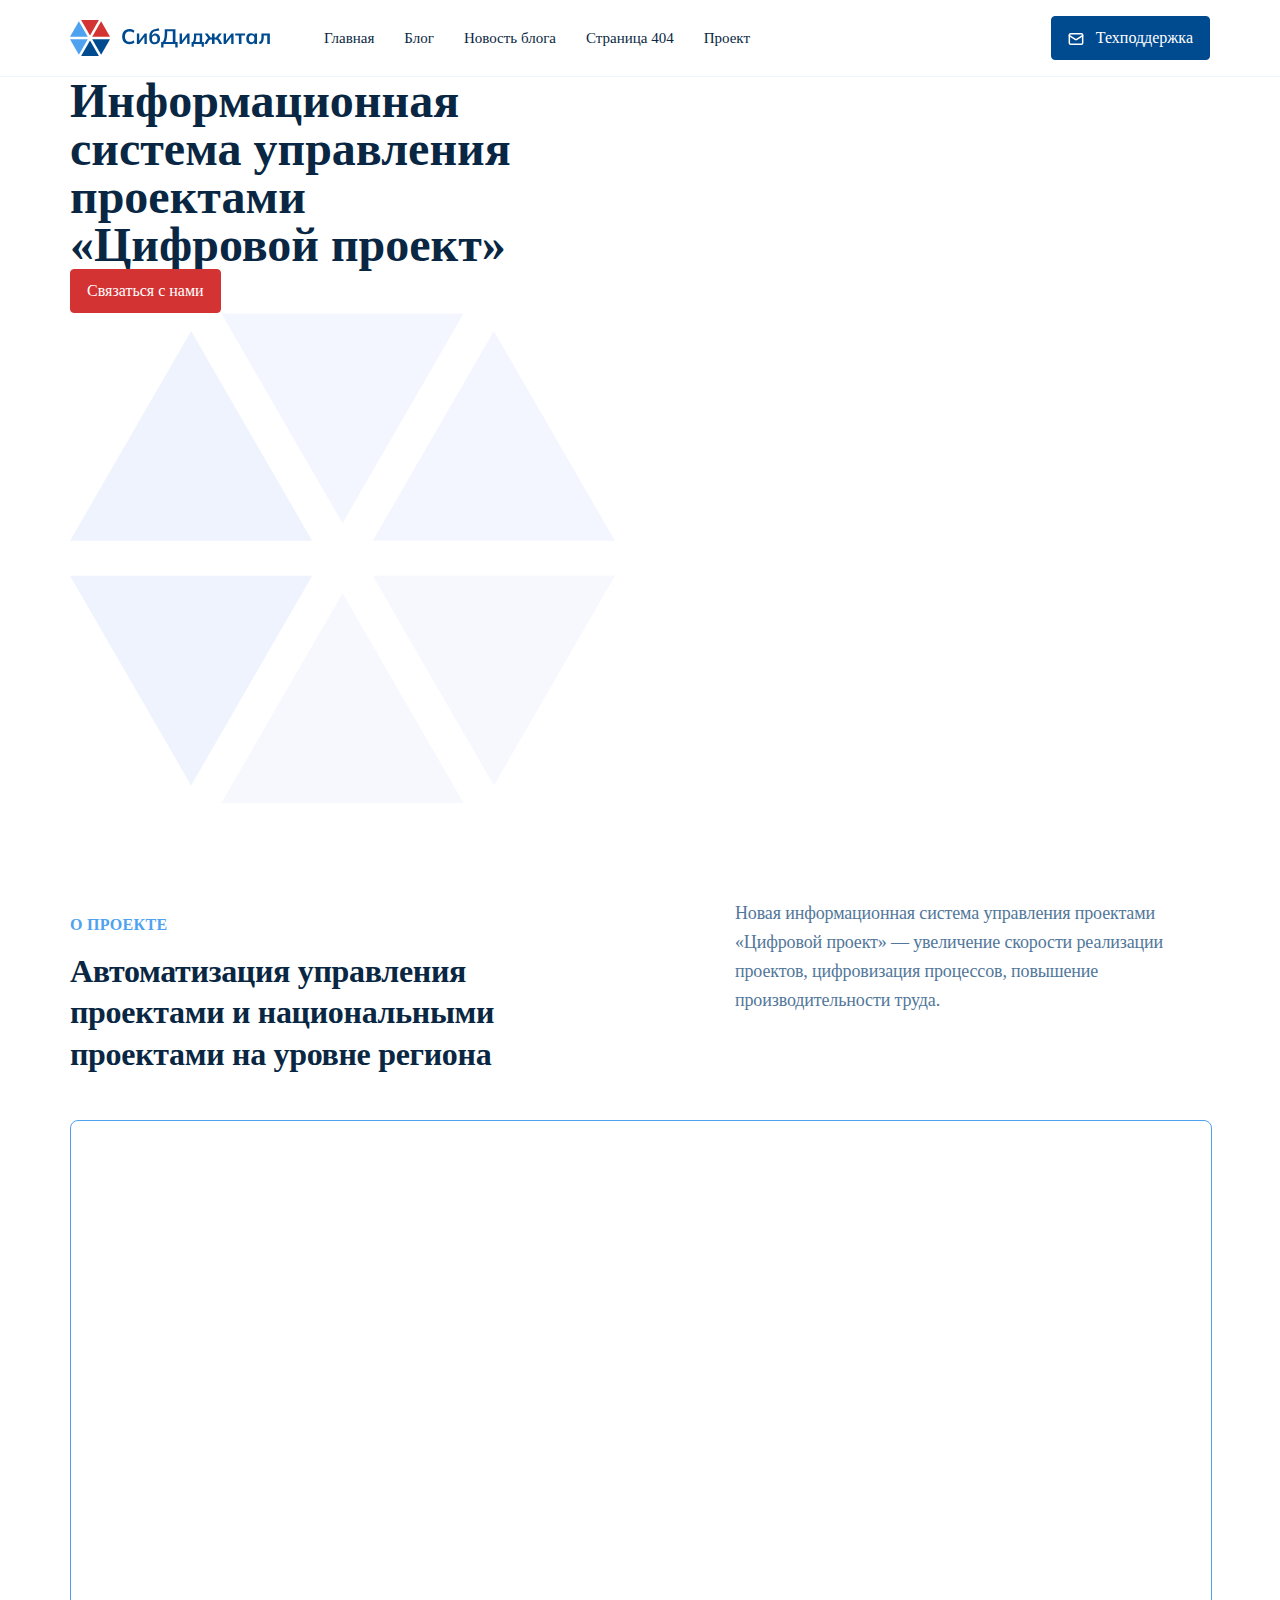
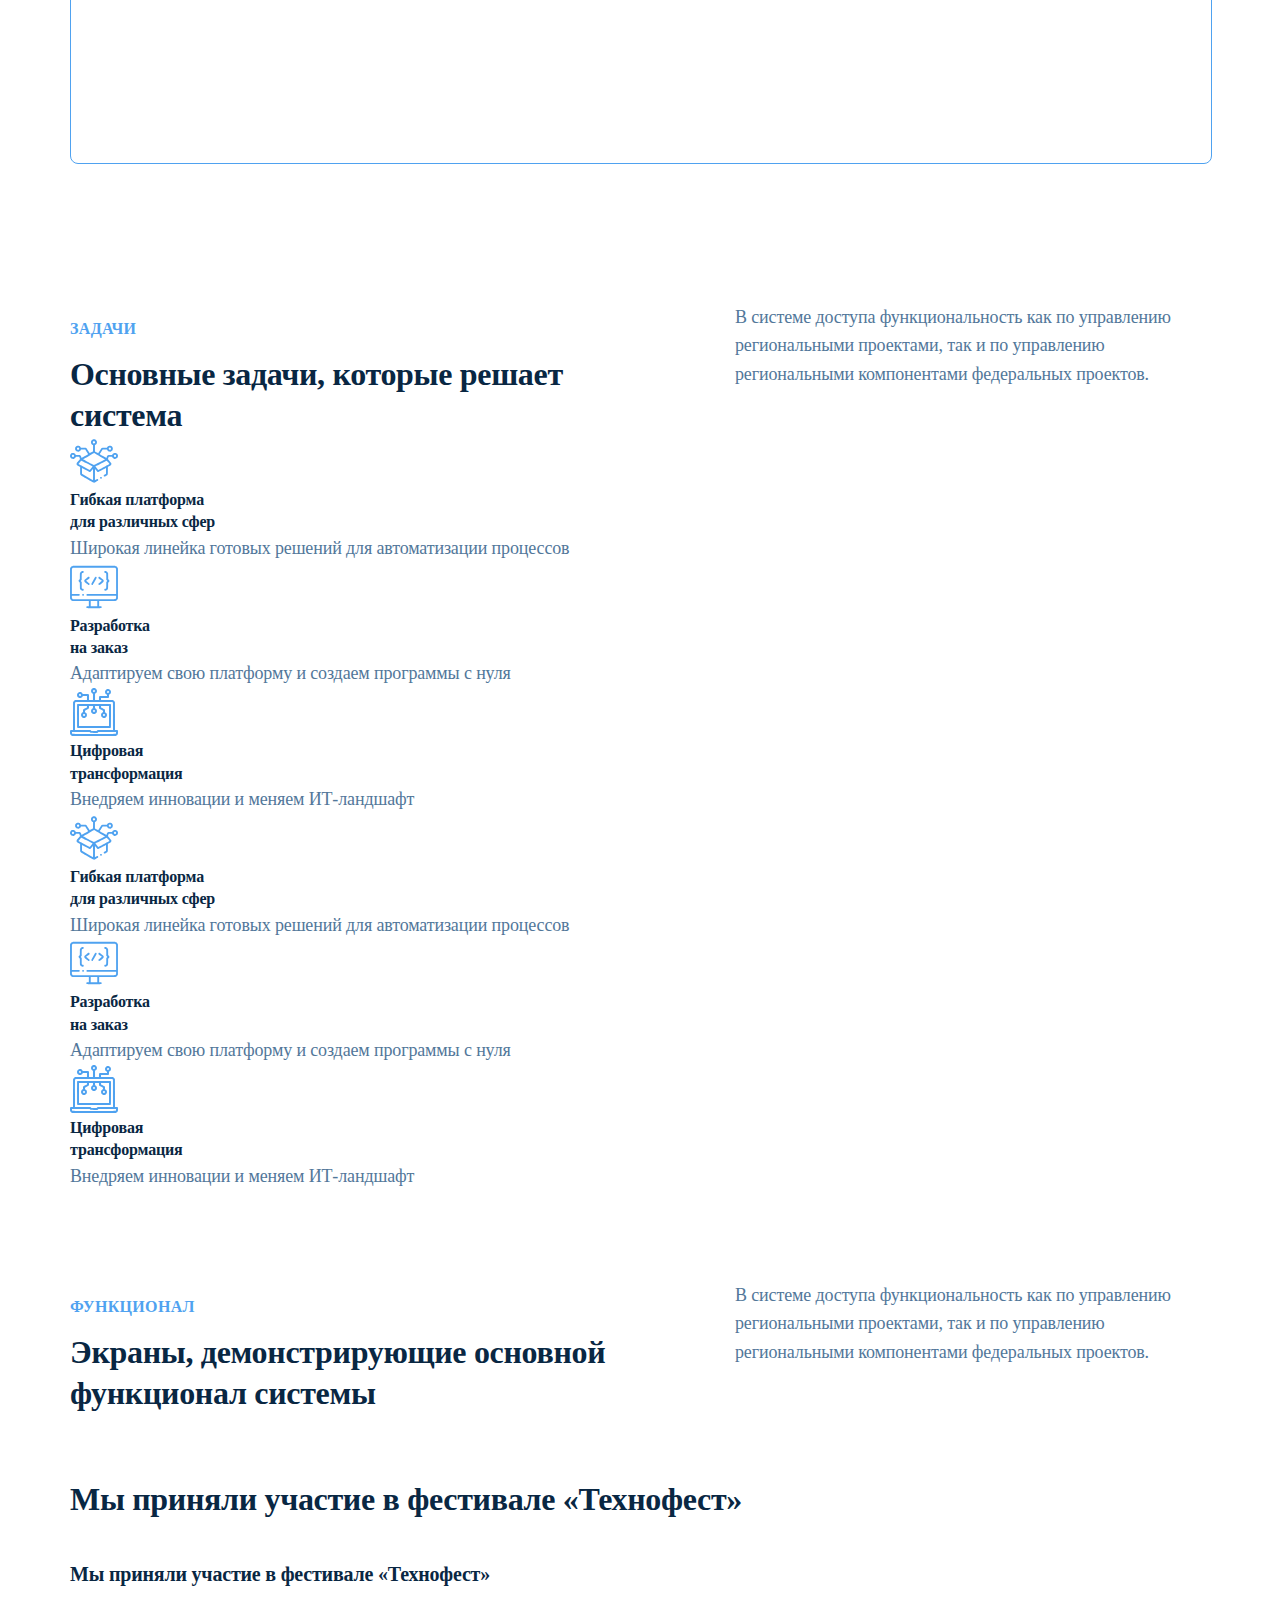
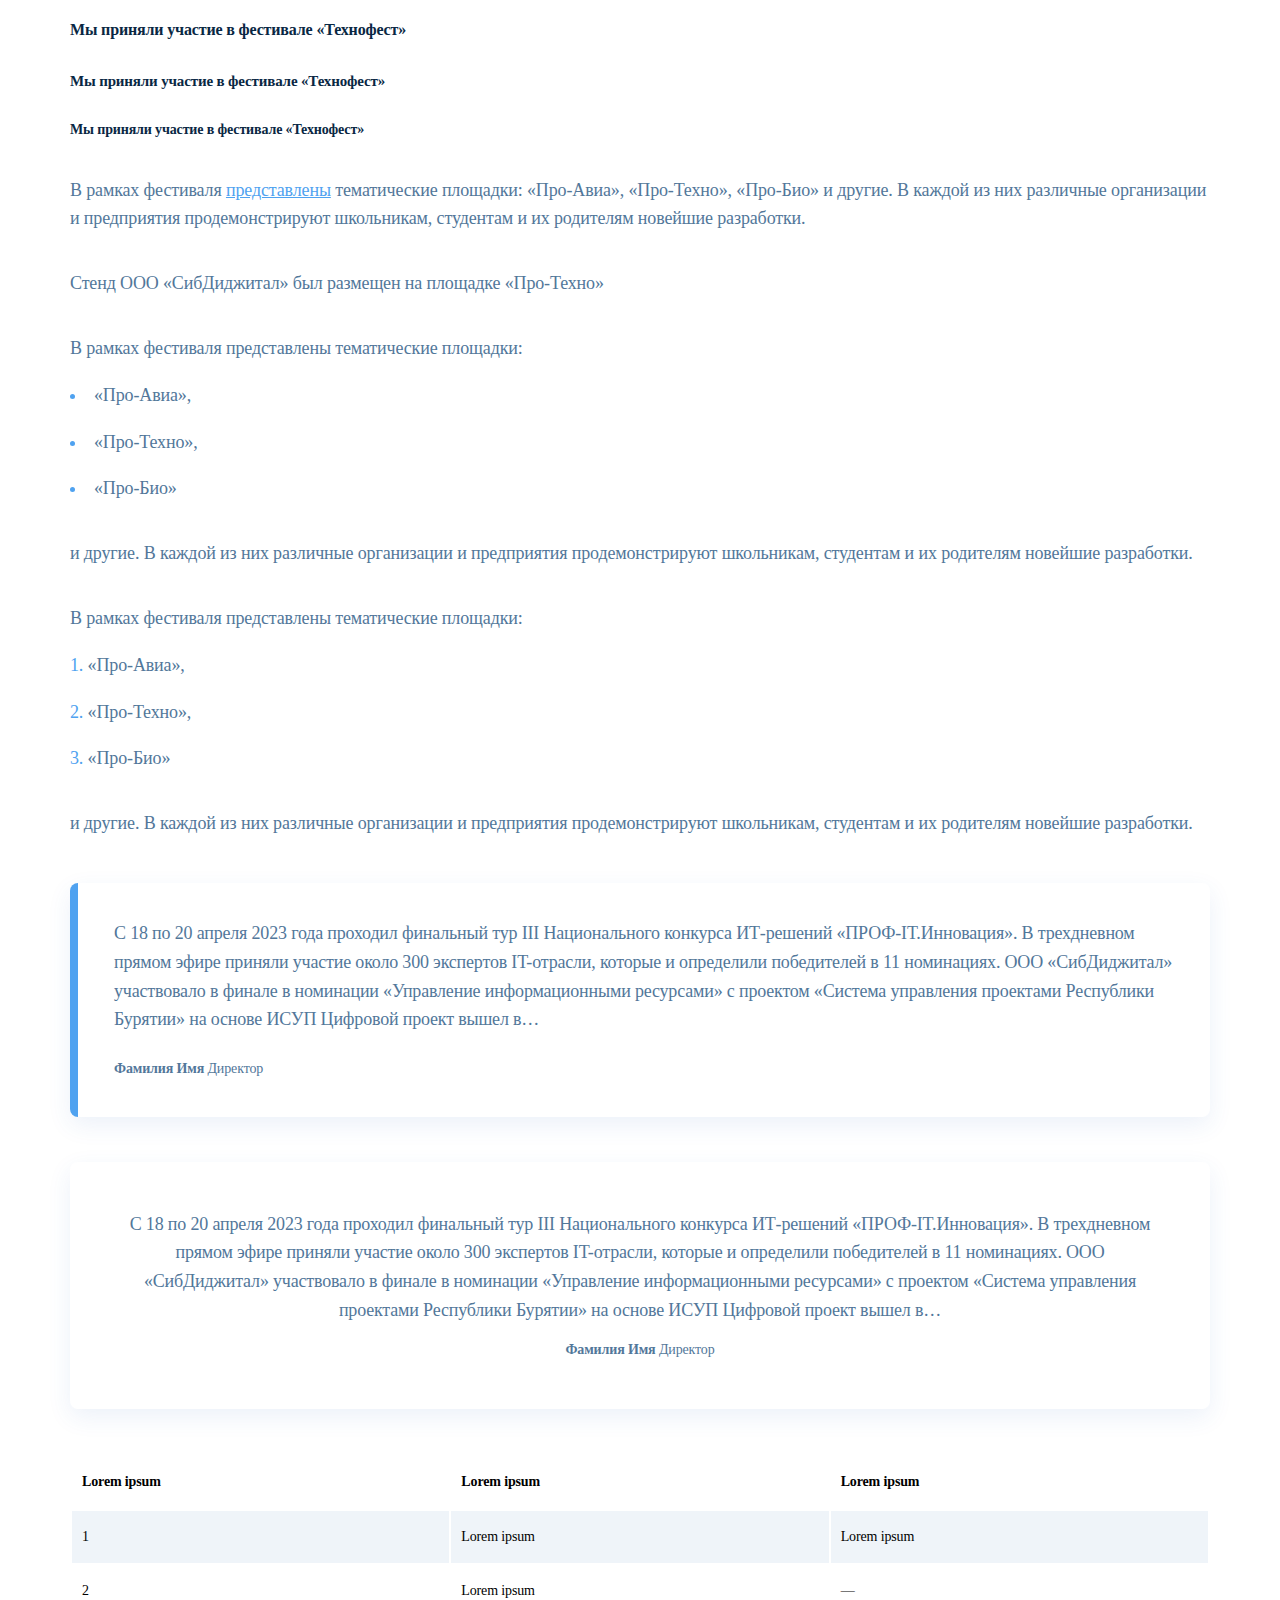
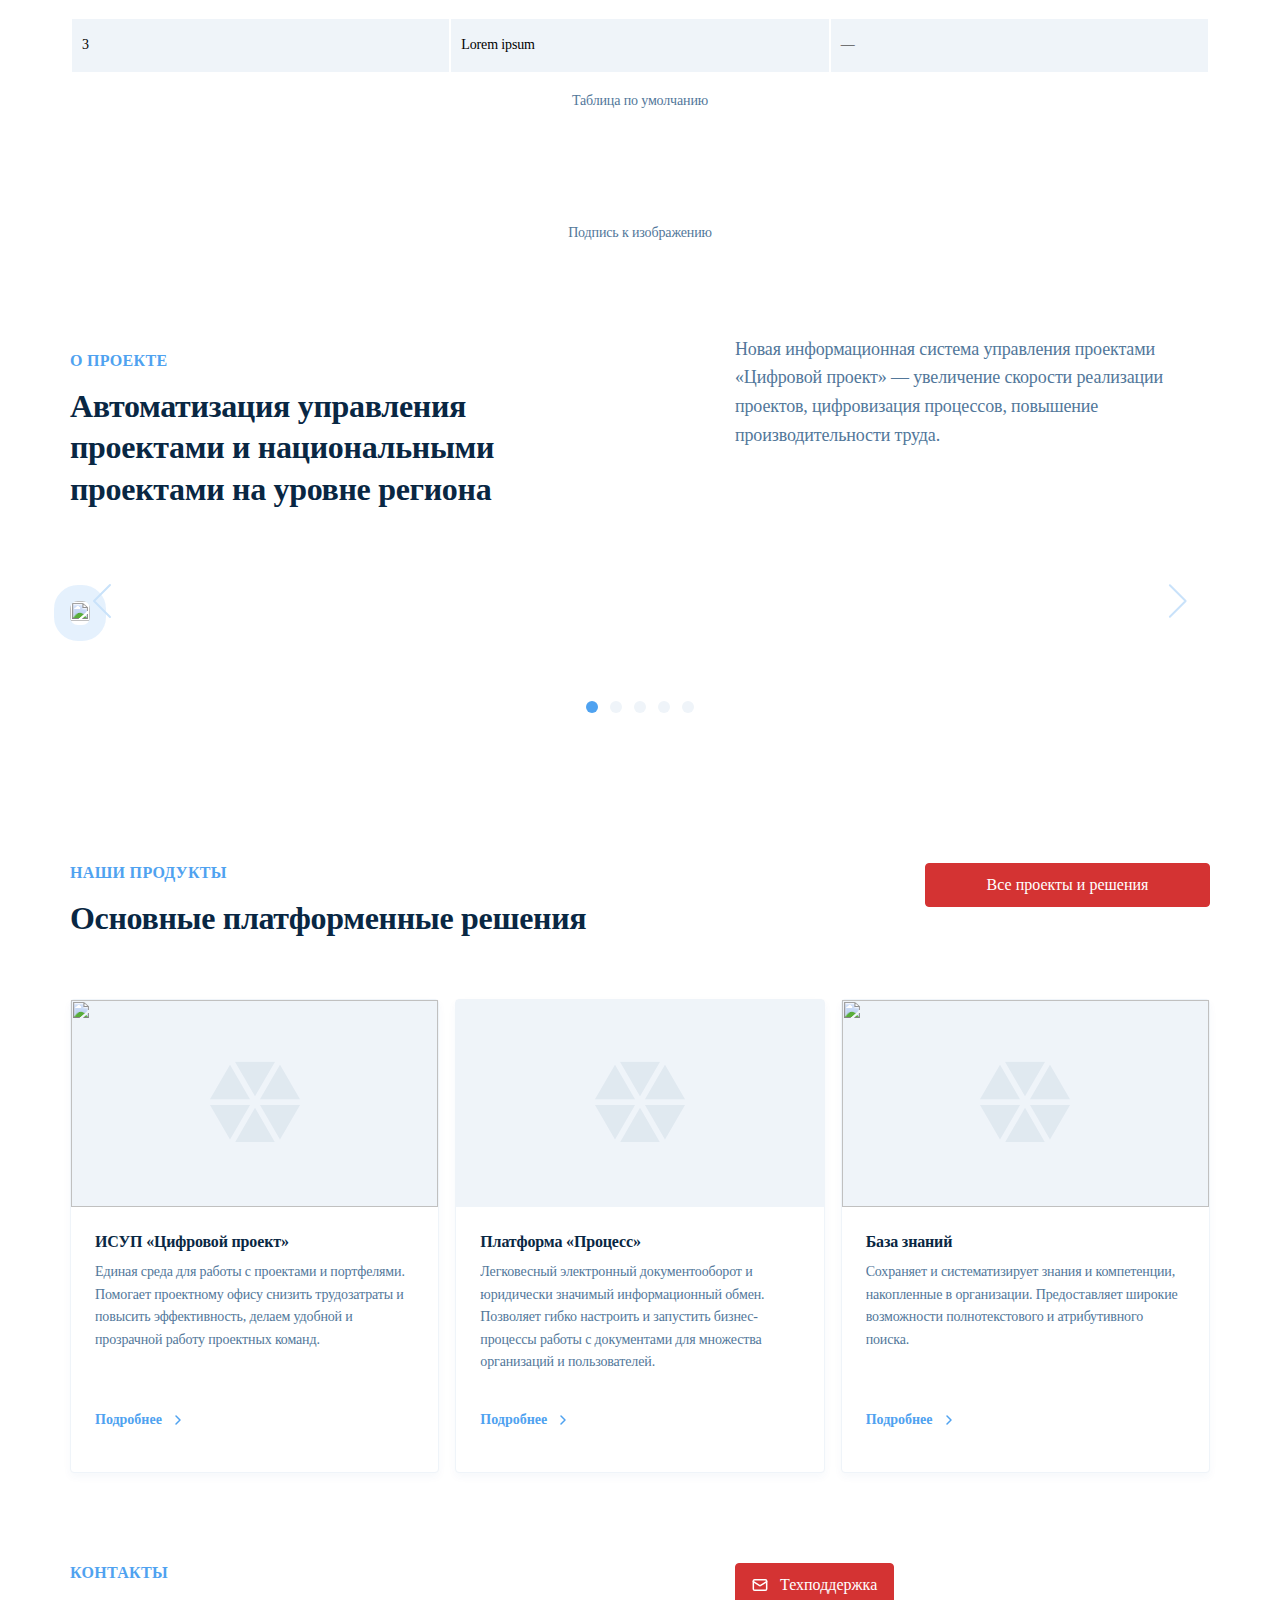
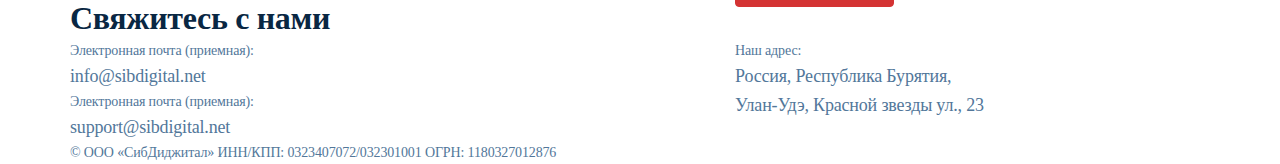
==== project.html @ 1dddbb4f "Behavor ancors script and project page layout" ====
<!DOCTYPE html>
<html lang="ru">
<head>
	<meta charset="UTF-8">
	<meta name="viewport" content="width=device-width, initial-scale=1.0">
	<link rel="stylesheet" href="css/root.css">
	<link rel="stylesheet" href="css/fonts.css">
	<link rel="stylesheet" href="css/main-ui/main-ui.css">
	<link rel="stylesheet" href="css/pages-n-regions/region-header.css">
	<link rel="stylesheet" href="css/pages-n-regions/region-footer.css">
	<link rel="stylesheet" href="css/pages-n-regions/block-banner.css">
	<link rel="stylesheet" href="css/pages-n-regions/block-headings.css">
	<link rel="stylesheet" href="css/pages-n-regions/block-activities.css">
	<link rel="stylesheet" href="css/pages-n-regions/block-project-card-accordion.css">
	<link rel="stylesheet" href="css/pages-n-regions/page-main.css">
	<link rel="stylesheet" href="css/pages-n-regions/block-similar-product-banner.css">
	<link rel="stylesheet" href="css/pages-n-regions/block-slider.css">
	<link rel="stylesheet" href="css/pages-n-regions/block-project-cards.css">
	<link rel="stylesheet" href="css/pages-n-regions/region-publication-content.css">
	<link rel="stylesheet" href="css/pages-n-regions/region-publication-content-project.css">
	<title>Проект - SibDigital</title>
</head>
<body>
	<header>
		<div class="header_content-block is-content-container">
			<div class="header_content-block_panel-heading">
				<a href="index.html" class="logo">
					<svg class="logo-icon" xmlns="http://www.w3.org/2000/svg" viewBox="0 0 40 40">
						<path d="M28.8881 2.03735H11.1119L20.0024 17.4334L28.8881 2.03735Z" fill="#D43333"/>
						<path d="M8.88929 3.32007L0 18.7174H17.7786L8.88929 3.32007Z" fill="#4FA2F0"/>
						<path d="M40 18.7174L31.1119 3.32007L22.2214 18.7174H40Z" fill="#D43333"/>
						<path d="M31.1119 36.6812L40 21.2827H22.2214L31.1119 36.6812Z" fill="#004A90"/>
						<path d="M0 21.2827L8.88929 36.6812L17.7786 21.2827H0Z" fill="#4FA2F0"/>
						<path d="M11.1119 37.9627H28.8881L20.0024 22.5667L11.1119 37.9627Z" fill="#004A90"/>
					</svg>
					<svg class="logo-text" viewBox="0 0 148 20" xmlns="http://www.w3.org/2000/svg"><path d="M7.526 16.21C5.986 16.21 4.663 15.902 3.557 15.286C2.465 14.656 1.625 13.774 1.037 12.64C0.449 11.492 0.155 10.141 0.155 8.587C0.155 7.033 0.449 5.689 1.037 4.555C1.625 3.421 2.465 2.546 3.557 1.93C4.663 1.3 5.986 0.984999 7.526 0.984999C8.562 0.984999 9.493 1.132 10.319 1.426C11.159 1.72 11.88 2.154 12.482 2.728L11.6 4.87C10.942 4.338 10.305 3.96 9.689 3.736C9.087 3.498 8.394 3.379 7.61 3.379C6.112 3.379 4.964 3.834 4.166 4.744C3.382 5.64 2.99 6.921 2.99 8.587C2.99 10.253 3.382 11.541 4.166 12.451C4.964 13.361 6.112 13.816 7.61 13.816C8.394 13.816 9.087 13.704 9.689 13.48C10.305 13.242 10.942 12.85 11.6 12.304L12.482 14.446C11.88 15.006 11.159 15.44 10.319 15.748C9.493 16.056 8.562 16.21 7.526 16.21ZM14.867 16V5.395H17.24V13.417H16.61L22.637 5.395H24.8V16H22.427V7.957H23.078L17.03 16H14.867ZM32.7639 16.21C31.0979 16.21 29.7679 15.706 28.7739 14.698C27.7939 13.69 27.3039 12.213 27.3039 10.267V8.461C27.3039 6.459 27.7589 4.849 28.6689 3.631C29.5789 2.413 30.9509 1.608 32.7849 1.216L36.6699 0.333999L37.3839 2.392L33.0159 3.358C32.2879 3.512 31.6859 3.806 31.2099 4.24C30.7339 4.66 30.3769 5.164 30.1389 5.752C29.9009 6.34 29.7819 6.97 29.7819 7.642V8.755H29.4249C29.5789 8.125 29.8379 7.579 30.2019 7.117C30.5659 6.641 31.0279 6.27 31.5879 6.004C32.1479 5.738 32.7849 5.605 33.4989 5.605C34.3949 5.605 35.1789 5.815 35.8509 6.235C36.5369 6.641 37.0759 7.236 37.4679 8.02C37.8599 8.79 38.0559 9.714 38.0559 10.792C38.0559 11.898 37.8319 12.857 37.3839 13.669C36.9499 14.481 36.3339 15.111 35.5359 15.559C34.7519 15.993 33.8279 16.21 32.7639 16.21ZM32.6799 14.215C33.5479 14.215 34.2199 13.942 34.6959 13.396C35.1859 12.836 35.4309 12.003 35.4309 10.897C35.4309 9.819 35.1859 9 34.6959 8.44C34.2059 7.866 33.5339 7.579 32.6799 7.579C31.8259 7.579 31.1539 7.859 30.6639 8.419C30.1739 8.979 29.9289 9.777 29.9289 10.813C29.9289 11.947 30.1739 12.801 30.6639 13.375C31.1539 13.935 31.8259 14.215 32.6799 14.215ZM39.1407 19.465V13.879H40.6737C41.3737 13.039 41.8917 11.891 42.2277 10.435C42.5637 8.979 42.7317 7.187 42.7317 5.059V1.195H53.4627V13.879H55.6257V19.465H53.2737V16H41.5137V19.465H39.1407ZM43.3827 13.879H50.7747V3.295H45.2097V5.311C45.2097 7.341 45.0557 9.049 44.7477 10.435C44.4537 11.821 43.9987 12.969 43.3827 13.879ZM57.6053 16V5.395H59.9783V13.417H59.3483L65.3753 5.395H67.5383V16H65.1653V7.957H65.8163L59.7683 16H57.6053ZM69.5802 18.73V14.005H70.7982C71.2182 13.347 71.5192 12.577 71.7012 11.695C71.8972 10.799 71.9952 9.707 71.9952 8.419V5.395H80.1642V14.005H81.8862V18.73H79.6602V16H71.8062V18.73H69.5802ZM73.1502 14.026H77.7072V7.369H74.2212V9.007C74.2212 9.945 74.1302 10.862 73.9482 11.758C73.7662 12.654 73.5002 13.41 73.1502 14.026ZM82.2182 16L84.4442 12.031C84.7242 11.569 84.9902 11.191 85.2422 10.897C85.5082 10.589 85.7952 10.351 86.1032 10.183C86.4112 10.015 86.7612 9.91 87.1532 9.868L86.6072 10.687L82.6802 5.395H85.4942L88.6232 9.553H89.9462V5.395H92.5502V9.553H93.8522L96.9602 5.395H99.7952L95.8472 10.687L95.3012 9.868C95.6932 9.91 96.0432 10.015 96.3512 10.183C96.6592 10.351 96.9462 10.589 97.2122 10.897C97.4922 11.191 97.7652 11.569 98.0312 12.031L100.257 16H97.4642L95.6582 12.808C95.4762 12.486 95.2942 12.234 95.1122 12.052C94.9302 11.87 94.7272 11.744 94.5032 11.674C94.2792 11.604 94.0062 11.569 93.6842 11.569H92.5502V16H89.9462V11.569H88.7912C88.4692 11.569 88.1962 11.604 87.9722 11.674C87.7482 11.744 87.5452 11.87 87.3632 12.052C87.1952 12.234 87.0132 12.486 86.8172 12.808L85.0112 16H82.2182ZM101.636 16V5.395H104.009V13.417H103.379L109.406 5.395H111.569V16H109.196V7.957H109.847L103.799 16H101.636ZM116.844 16V7.453H113.211V5.395H123.102V7.453H119.448V16H116.844ZM128.906 16.21C127.982 16.21 127.17 15.993 126.47 15.559C125.77 15.111 125.224 14.474 124.832 13.648C124.44 12.822 124.244 11.835 124.244 10.687C124.244 9.539 124.44 8.559 124.832 7.747C125.224 6.921 125.77 6.291 126.47 5.857C127.17 5.409 127.982 5.185 128.906 5.185C129.802 5.185 130.586 5.409 131.258 5.857C131.944 6.291 132.399 6.879 132.623 7.621H132.392L132.623 5.395H135.143C135.101 5.829 135.059 6.27 135.017 6.718C134.989 7.166 134.975 7.607 134.975 8.041V16H132.371L132.35 13.816H132.602C132.378 14.544 131.923 15.125 131.237 15.559C130.551 15.993 129.774 16.21 128.906 16.21ZM129.641 14.194C130.467 14.194 131.132 13.907 131.636 13.333C132.14 12.745 132.392 11.863 132.392 10.687C132.392 9.511 132.14 8.636 131.636 8.062C131.132 7.488 130.467 7.201 129.641 7.201C128.815 7.201 128.15 7.488 127.646 8.062C127.142 8.636 126.89 9.511 126.89 10.687C126.89 11.863 127.135 12.745 127.625 13.333C128.129 13.907 128.801 14.194 129.641 14.194ZM137.764 16.294L136.945 14.236C137.407 14.068 137.792 13.851 138.1 13.585C138.422 13.305 138.674 12.955 138.856 12.535C139.052 12.101 139.192 11.569 139.276 10.939C139.36 10.295 139.402 9.532 139.402 8.65V5.395H147.844V16H145.24V7.411H141.796V8.734C141.796 10.26 141.656 11.541 141.376 12.577C141.096 13.599 140.662 14.411 140.074 15.013C139.486 15.615 138.716 16.042 137.764 16.294Z" fill="#004A90"/></svg>				
				</a>
				<div class="hamburger is-main-menu-btn"></div>
			</div>
			<div class="header_content-block_panel-body">
				<nav>
					<ul>
						<!-- <li><a href="#!">Главная</a></li>
						<li><a href="#!">О нас</a></li>
						<li><a href="#!">Продукты и решения</a></li>
						<li><a href="#!">Блог</a></li>
						<li><a href="#!">Контакты</a></li> -->
						<li><a href="index.html">Главная</a></li>
						<li><a href="blog.html">Блог</a></li>
						<li><a href="publication.html">Новость блога</a></li>
						<li><a href="404.html">Страница 404</a></li>
						<li><a href="project.html">Проект</a></li>
					</ul>
				</nav>
				<div class="header_content-block_panel-body_contacts-block">
					<div class="header_content-block_panel-body_contact">
						<span class="text">Электронная почта (приемная):</span>
						<p class="text"><a href="mailto:info@sibdigital.net">info@sibdigital.net</a></p>
					</div>
					<div class="header_content-block_panel-body_contact">
						<span class="text">Электронная почта <br>(служба технической поддержки):</span>
						<p class="text"><a href="mailto:support@sibdigital.net">support@sibdigital.net</a></p>
					</div>
				</div>
				<a href="#!" class="btn is-have-icon">
					<svg xmlns="http://www.w3.org/2000/svg" width="16" height="17" viewBox="0 0 16 17" fill="none"><path d="M13.3333 3.66663H2.66659C1.93021 3.66663 1.33325 4.26358 1.33325 4.99996V13C1.33325 13.7363 1.93021 14.3333 2.66659 14.3333H13.3333C14.0696 14.3333 14.6666 13.7363 14.6666 13V4.99996C14.6666 4.26358 14.0696 3.66663 13.3333 3.66663Z" stroke="white" stroke-width="1.5" stroke-linecap="round" stroke-linejoin="round"/><path d="M14.6666 5.66663L8.68658 9.46663C8.48077 9.59558 8.2428 9.66397 7.99992 9.66397C7.75704 9.66397 7.51907 9.59558 7.31325 9.46663L1.33325 5.66663" stroke="white" stroke-width="1.5" stroke-linecap="round" stroke-linejoin="round"/></svg>Техподдержка
				</a>
			</div>
		</div>
	</header>
	<section class="main-banner">
		<div class="is-content-container is-grid-container is-template-7-5">
			<div class="main-banner_content-block">
				<h2 class="large-title">Информационная система управления проектами <br>«Цифровой проект»</h2>
				<a href="#contacts" class="btn is-color-red">Связаться с нами</a>
				<div class="main-banner_bg-hexagon noselect">
					<svg viewBox="0 0 520 470" fill="none" xmlns="http://www.w3.org/2000/svg">
						<path d="M375.545 0.484985H144.455L260.032 200.634L375.545 0.484985Z" fill="#7E9DEF" fill-opacity="0.09"/>
						<path d="M520 217.325L404.455 17.1602L288.878 217.325H520Z" fill="#7E9DEF" fill-opacity="0.09"/>
						<path d="M404.455 450.856L520 250.675H288.878L404.455 450.856Z" fill="#7E9DEF" fill-opacity="0.07"/>
						<path d="M144.455 467.515H375.545L260.032 267.366L144.455 467.515Z" fill="#7E9DEF" fill-opacity="0.07"/>
						<path d="M115.561 17.1602L0 217.325H231.122L115.561 17.1602Z" fill="#7E9DEF" fill-opacity="0.12"/>
						<path d="M0 250.675L115.561 450.856L231.122 250.675H0Z" fill="#7E9DEF" fill-opacity="0.12"/>
					</svg>
				</div>
			</div>
			<div class="main-banner_image-block noselect">
				<img class="main-banner_image-block_thumbnail" src="img/screenshot-1.png" alt="">
			</div>
		</div>
	</section>
	<section class="is-margin-top-wide-3x is-margin-bottom-wide-2x">
		<div class="is-content-container">
			<div class="content is-project-content">



				<div class="headings-block is-grid-container is-template-7-5">
					<div class="headings-block_titles-block">
						<span class="subtitle">О проекте</span>
						<h2 class="title">Автоматизация управления проектами и национальными проектами на уровне региона</h2>
					</div>
					<div class="headings-block_description-block">
						<p class="text is-size-large">Новая информационная система управления проектами «Цифровой проект» — увеличение скорости реализации проектов, цифровизация процессов, повышение производительности труда.</p>
					</div>
				</div>
				<iframe src="https://www.youtube.com/embed/n0A5eQ4gkbY" title="YouTube video player" frameborder="0" allow="accelerometer; autoplay; clipboard-write; encrypted-media; gyroscope; picture-in-picture; web-share" allowfullscreen></iframe>
				<div class="headings-block is-grid-container is-template-7-5">
					<div class="headings-block_titles-block">
						<span class="subtitle">задачи</span>
						<h2 class="title">Основные задачи, которые решает система</h2>
					</div>
					<div class="headings-block_description-block">
						<p class="text is-size-large">В системе доступа функциональность как по управлению региональными проектами, так и по управлению региональными компонентами федеральных проектов.</p>
					</div>
				</div>
				<div class="activities-block">
					<div class="activity">
						<svg width="48" height="48" viewBox="0 0 48 48" fill="none" xmlns="http://www.w3.org/2000/svg">
							<path fill-rule="evenodd" clip-rule="evenodd" d="M24.1407 2.28754C24.6188 2.30629 24.9282 2.38129 25.2657 2.55942C25.5282 2.69067 25.9126 2.98129 26.1282 3.20629C26.3438 3.42192 26.6157 3.82504 26.7282 4.07817C26.8876 4.42504 26.9438 4.73442 26.9438 5.25004C26.9532 5.82192 26.9063 6.05629 26.7094 6.46879C26.5782 6.75004 26.3438 7.12504 26.1938 7.30317C26.0438 7.48129 25.6969 7.74379 24.9376 8.15629V14.3907L25.4344 14.6625C25.6969 14.8125 26.4188 15.225 27.0282 15.5813C27.6282 15.9282 28.1438 16.2094 28.1626 16.1907C28.1719 16.1813 28.9032 15.0563 29.7751 13.6969C31.1719 11.5125 31.4063 11.1938 31.7813 10.9782C32.2032 10.7344 32.2126 10.7344 36.9844 10.6782L37.1438 10.3313C37.2282 10.1438 37.4813 9.79692 37.7063 9.56254C37.9313 9.33754 38.3438 9.04692 38.6251 8.91567C39.0282 8.71879 39.2907 8.67192 39.8438 8.67192C40.4532 8.67192 40.6407 8.71879 41.1844 8.98129C41.6251 9.18754 41.9157 9.41254 42.1688 9.73129C42.3657 9.97504 42.6001 10.4063 42.6938 10.6875C42.8157 11.0532 42.8532 11.3907 42.8344 11.8594C42.8063 12.2719 42.7219 12.675 42.5907 12.9375C42.4782 13.1719 42.2063 13.5469 41.9813 13.7719C41.7563 13.9969 41.3438 14.2875 41.0626 14.4188C40.6876 14.5875 40.3782 14.6532 39.9376 14.6625C39.6001 14.6625 39.1219 14.5969 38.8594 14.5125C38.5876 14.4188 38.1844 14.1657 37.8844 13.9032C37.6126 13.6594 37.2844 13.2563 36.9376 12.5625L32.6907 12.6094L31.2469 14.8594C30.4594 16.0969 29.8126 17.1282 29.8126 17.1563C29.8126 17.1844 31.2563 18.0375 33.0282 19.05C34.7907 20.0719 36.2626 20.9063 36.3094 20.9063C36.3469 20.9063 36.5251 20.475 36.7126 19.95C36.9001 19.4157 37.1532 18.8438 37.2751 18.6844C37.3969 18.5157 37.6782 18.2813 37.9032 18.1688C38.2688 17.9719 38.4469 17.9532 42.0938 17.9063L42.3563 17.4188C42.5063 17.1469 42.7688 16.8 42.9469 16.65C43.1251 16.5 43.5001 16.2657 43.7813 16.1344C44.1938 15.9375 44.4376 15.8907 45.0001 15.8907C45.5626 15.8907 45.8063 15.9469 46.2188 16.1438C46.5001 16.2844 46.9313 16.5938 47.1657 16.8469C47.4282 17.1282 47.6719 17.5125 47.8032 17.8594C47.9719 18.3 48.0094 18.5532 47.9813 19.0313C47.9532 19.425 47.8594 19.8188 47.7001 20.1563C47.5501 20.475 47.2594 20.8407 46.9501 21.1219C46.6594 21.3844 46.2563 21.6375 45.9844 21.7313C45.7313 21.8157 45.2438 21.8813 44.9063 21.8813C44.4563 21.8813 44.1563 21.8157 43.7813 21.6469C43.5001 21.5157 43.1157 21.2813 42.9376 21.1219C42.7594 20.9719 42.4782 20.6063 42.0469 19.7813H38.8126L38.6813 20.0344C38.6157 20.1844 38.4188 20.7094 37.9219 22.1157L38.1188 22.3313C38.2313 22.4532 38.9438 23.2875 39.7032 24.1875C40.4719 25.0875 41.1751 26.0157 41.2782 26.25C41.4188 26.5688 41.4469 26.775 41.4001 27.0938C41.3626 27.3282 41.2407 27.675 41.1282 27.8719C41.0157 28.0688 40.7344 28.35 40.5001 28.5C40.2657 28.6407 39.5813 29.0157 37.8751 29.9063V33.5438C37.8751 36.8719 37.8563 37.2 37.6969 37.5469C37.6032 37.7532 37.4063 38.0344 37.2563 38.1657C37.1063 38.3063 36.5251 38.6813 35.9532 39.0094C35.3344 39.3563 34.8094 39.6 34.6407 39.6C34.4813 39.6094 34.2376 39.5344 34.0969 39.4407C33.9563 39.3563 33.8063 39.1407 33.7501 38.9532C33.6751 38.7 33.6938 38.55 33.7969 38.3157C33.9001 38.0813 34.1719 37.875 36.0094 36.7969L36.0001 30.9375L35.5126 31.2094C35.2407 31.3594 33.5157 32.2782 31.6876 33.2625C29.5782 34.3969 28.2563 35.0625 28.0782 35.0625C27.9282 35.0625 27.6938 34.9875 27.5626 34.8938C27.4313 34.7907 26.8032 34.0969 24.9844 31.9594L24.9657 37.5188C24.9469 40.575 24.9657 43.0875 24.9844 43.1063C25.0126 43.1157 25.4719 42.8719 26.0157 42.5625C26.7469 42.15 27.0938 42 27.3563 42C27.6094 42 27.7782 42.075 27.9657 42.2625C28.1626 42.45 28.2188 42.6094 28.2282 42.8907C28.2282 43.1157 28.1626 43.35 28.0594 43.4719C27.9657 43.5844 27.0657 44.1375 26.0626 44.7188C25.0594 45.2907 24.1407 45.75 24.0188 45.75C23.9063 45.75 23.6719 45.6844 23.5126 45.6C23.3438 45.5063 20.4657 43.8563 17.1094 41.925C13.7532 39.9938 10.8938 38.3063 10.7438 38.1657C10.5938 38.0344 10.3969 37.7532 10.3032 37.5469C10.1438 37.2 10.1251 36.8813 10.1251 29.9532L8.84068 29.2594C8.12818 28.8844 7.40631 28.4625 7.22818 28.3219C7.05006 28.1907 6.82506 27.9094 6.73131 27.7032C6.63756 27.4969 6.56256 27.1407 6.56256 26.9063C6.57193 26.6719 6.63756 26.325 6.73131 26.1375C6.81568 25.95 7.54693 25.0219 8.34381 24.075C9.14068 23.1282 9.85318 22.2844 9.91881 22.2C10.0126 22.0594 9.98443 21.8813 9.73131 21.1688C9.57193 20.6907 9.38443 20.1844 9.18756 19.7813H5.95318L5.67193 20.3157C5.52193 20.6063 5.24068 20.9719 5.06256 21.1219C4.88443 21.2813 4.50006 21.5157 4.21881 21.6469C3.84381 21.8157 3.54381 21.8813 3.09381 21.8813C2.73756 21.8813 2.26881 21.8157 1.96881 21.7125C1.59381 21.5813 1.30318 21.3844 0.928181 21.0094C0.553181 20.6344 0.346931 20.325 0.196931 19.9219C0.0281807 19.4813 -0.00931931 19.2282 0.0281807 18.75C0.0469307 18.3938 0.159431 17.9344 0.290681 17.6344C0.421931 17.3344 0.693806 16.9594 0.965681 16.725C1.20943 16.5 1.60318 16.2188 1.85631 16.1063C2.17506 15.9563 2.48443 15.9 3.00006 15.9C3.57193 15.8907 3.80631 15.9375 4.21881 16.1344C4.50006 16.2657 4.87506 16.5 5.05318 16.65C5.23131 16.8 5.49381 17.1469 5.90631 17.9063L7.80943 17.9344C9.55318 17.9532 9.73131 17.9719 10.1063 18.1688C10.3219 18.2813 10.6032 18.5157 10.7251 18.6844C10.8469 18.8438 11.1001 19.4157 11.2876 19.95C11.4751 20.475 11.6532 20.9063 11.7001 20.9063C11.7376 20.9063 13.1719 20.0907 14.8969 19.0969C16.6126 18.1125 18.0376 17.2594 18.0657 17.2032C18.0844 17.1469 17.4563 16.0969 15.2251 12.6094L10.9688 12.5625L10.7813 12.9657C10.6782 13.1813 10.4344 13.5188 10.2469 13.725C10.0501 13.9219 9.72193 14.1844 9.51568 14.3063C9.30943 14.4282 8.88756 14.5688 8.57818 14.625C8.16568 14.7 7.88443 14.7 7.50006 14.6157C7.21881 14.5594 6.87193 14.4469 6.73131 14.3813C6.58131 14.3063 6.27193 14.0719 6.03756 13.8563C5.79381 13.6313 5.49381 13.2469 5.35318 12.9844C5.14693 12.5813 5.10943 12.4032 5.10943 11.6719C5.10943 10.9594 5.14693 10.7532 5.34381 10.3594C5.46568 10.1063 5.74693 9.72192 5.95318 9.51567C6.15943 9.31879 6.56256 9.04692 6.84381 8.91567C7.24693 8.71879 7.50943 8.67192 8.06256 8.67192C8.67193 8.67192 8.85943 8.71879 9.40318 8.98129C9.78756 9.15942 10.1438 9.42192 10.3126 9.63754C10.4719 9.82504 10.6688 10.1344 10.9219 10.6688L15.7032 10.7344L16.1532 10.9969C16.5469 11.2219 16.7438 11.4844 18.1688 13.6969C19.0313 15.0469 19.7626 16.1625 19.8094 16.1813C19.8469 16.2 20.5407 15.8344 21.3563 15.3657C22.1626 14.8969 22.8844 14.4657 22.9501 14.4094C23.0438 14.325 23.0719 13.6219 23.0626 8.15629L22.6688 7.98754C22.4438 7.89379 22.0782 7.63129 21.8438 7.39692C21.6188 7.17192 21.3282 6.75004 21.1969 6.46879C21.0282 6.09379 20.9626 5.78442 20.9626 5.34379C20.9626 5.00629 21.0282 4.52817 21.1126 4.26567C21.2063 3.99379 21.4594 3.59067 21.7219 3.29067C21.9657 3.01879 22.2938 2.71879 22.4532 2.64379C22.6126 2.56879 22.9032 2.44692 23.1094 2.37192C23.3251 2.30629 23.7563 2.26879 24.1407 2.28754ZM22.9126 4.85629C22.7907 5.13754 22.7813 5.26879 22.8657 5.55942C22.9219 5.74692 23.0907 6.00942 23.2501 6.14067C23.4469 6.30942 23.6438 6.37504 23.9063 6.37504C24.1126 6.37504 24.4126 6.30004 24.5626 6.21567C24.7219 6.12192 24.9094 5.90629 24.9844 5.74692C25.0594 5.57817 25.1251 5.34379 25.1251 5.23129C25.1251 5.10942 25.0313 4.86567 24.9094 4.68754C24.7969 4.50942 24.5907 4.30317 24.4688 4.24692C24.3376 4.18129 24.1032 4.12504 23.9532 4.12504C23.7938 4.12504 23.5313 4.20942 23.3719 4.31254C23.2032 4.41567 22.9969 4.65942 22.9126 4.85629ZM7.05943 11.1375C6.94693 11.325 6.91881 11.5032 6.96568 11.8125C7.00318 12.0657 7.10631 12.3188 7.23756 12.45C7.35943 12.5625 7.59381 12.7032 7.75318 12.75C7.95006 12.8063 8.17506 12.8157 8.36256 12.7594C8.53131 12.7032 8.78443 12.5344 8.92506 12.3844C9.13131 12.1594 9.18756 12 9.18756 11.6719C9.18756 11.325 9.13131 11.1938 8.87818 10.9125C8.66256 10.6688 8.48443 10.5657 8.20318 10.5375C7.93131 10.5 7.74381 10.5375 7.51881 10.6782C7.35943 10.7907 7.14381 10.9875 7.05943 11.1375ZM38.8407 11.1563C38.7751 11.2875 38.7188 11.5219 38.7188 11.6719C38.7188 11.8313 38.8032 12.0938 38.9063 12.2625C39.0094 12.4219 39.2532 12.6282 39.4407 12.7125C39.7313 12.8344 39.8626 12.8438 40.1438 12.7594C40.3407 12.7032 40.6032 12.5344 40.7344 12.375C40.9126 12.1688 40.9688 11.9813 40.9688 11.6719C40.9688 11.325 40.9126 11.1938 40.6594 10.9125C40.4438 10.6688 40.2563 10.5657 39.9844 10.5375C39.6938 10.4907 39.5344 10.5282 39.2813 10.7063C39.1032 10.8282 38.8969 11.0344 38.8407 11.1563ZM13.5188 22.0688C13.2469 22.2282 13.0407 22.3688 13.0501 22.3688C13.0688 22.3782 14.8126 23.2875 16.9219 24.3938C19.0407 25.5 21.4594 26.775 22.3126 27.2157C23.1657 27.6657 23.9063 28.0313 23.9532 28.0313C24.0094 28.0313 26.4938 26.7657 29.4844 25.2094C32.4751 23.6625 34.9313 22.3875 34.9501 22.3782C34.9594 22.3688 32.5594 20.9625 29.6063 19.2469C26.6532 17.5313 24.1688 16.1157 24.0938 16.0782C24.0094 16.05 21.9469 17.1844 18.9844 18.9C16.2469 20.475 13.7907 21.9 13.5188 22.0688ZM2.08131 18.3C1.96881 18.4688 1.87506 18.7313 1.87506 18.8907C1.87506 19.05 1.95943 19.3125 2.06256 19.4813C2.16568 19.6407 2.40006 19.8469 2.57818 19.9219C2.80318 20.0157 3.01881 20.0438 3.25318 19.9969C3.45943 19.95 3.69381 19.8 3.86256 19.6219C4.00318 19.4532 4.13443 19.2188 4.13443 19.1063C4.14381 18.9844 4.13443 18.8063 4.12506 18.7032C4.11568 18.6 4.05006 18.4125 3.98443 18.2813C3.91881 18.15 3.71256 17.9719 3.52506 17.8875C3.33756 17.7938 3.11256 17.7188 3.02818 17.7188C2.93443 17.7282 2.72818 17.7844 2.56881 17.8594C2.41881 17.9344 2.19381 18.1313 2.08131 18.3ZM44.0157 18.2813C43.9501 18.4125 43.8844 18.6 43.8751 18.7032C43.8657 18.8063 43.8563 18.9844 43.8657 19.1063C43.8657 19.2188 43.9969 19.4532 44.1376 19.6219C44.3063 19.8 44.5407 19.95 44.7469 19.9969C44.9813 20.0438 45.1969 20.0157 45.4219 19.9219C45.6001 19.8469 45.8344 19.6407 45.9376 19.4813C46.0407 19.3125 46.1251 19.05 46.1251 18.8907C46.1251 18.7313 46.0407 18.4688 45.9376 18.3094C45.8344 18.1407 45.6001 17.9344 45.4219 17.8594C45.2438 17.7844 45.0188 17.7188 44.9344 17.7188C44.8407 17.7188 44.6251 17.7938 44.4469 17.8875C44.2782 17.9719 44.0813 18.15 44.0157 18.2813ZM8.53131 26.8875C8.53131 26.925 8.97193 27.1875 9.49693 27.4782C10.0219 27.7688 12.5063 29.1094 15.0282 30.4594C17.5407 31.8 19.6313 32.8969 19.6782 32.8875C19.7157 32.8688 20.4001 32.1 21.1782 31.1719L22.6032 29.4844C21.9094 29.1094 19.4251 27.8157 16.6407 26.3625C13.8563 24.9094 11.4938 23.6907 11.3907 23.6625C11.2313 23.625 10.9594 23.8969 9.86256 25.2094C9.13131 26.0907 8.53131 26.8407 8.53131 26.8875ZM27.0751 28.575C26.1563 29.0532 25.4157 29.475 25.4344 29.5219C25.4438 29.5782 26.0907 30.3563 26.8594 31.2657C27.6376 32.175 28.3126 32.9063 28.3688 32.8875C28.4344 32.8688 30.9469 31.5282 33.9751 29.9063C36.9938 28.2844 39.4688 26.925 39.4688 26.8875C39.4688 26.8407 38.8688 26.1 38.1376 25.2282C37.3969 24.3469 36.7594 23.6344 36.7032 23.6344C36.6563 23.6344 34.8376 24.5438 32.6719 25.6688C30.5063 26.7938 27.9844 28.0969 27.0751 28.575ZM12.0001 36.7969C14.2876 38.1282 16.4344 39.3657 18.2344 40.4063C20.0438 41.4469 21.8344 42.4875 22.2188 42.7125C22.6032 42.9375 22.9501 43.125 22.9969 43.125C23.0344 43.125 23.0626 40.6313 23.0626 37.5938C23.0626 33.9657 23.0344 32.0625 22.9688 32.0625C22.9219 32.0625 22.3313 32.7094 21.6751 33.4969C21.0094 34.275 20.4001 34.95 20.3157 34.9969C20.2313 35.0344 20.0438 35.0625 19.9032 35.0625C19.7438 35.0625 18.1126 34.2469 15.8063 33.0094L11.9626 30.9563L12.0001 36.7969ZM31.1344 39.8907C31.3219 39.9188 31.5469 40.0313 31.6688 40.1719C31.8094 40.3313 31.8844 40.5282 31.8844 40.7813C31.8844 41.0719 31.8188 41.2219 31.6032 41.4375C31.4063 41.6532 31.2469 41.7188 30.9938 41.7188C30.7501 41.7188 30.5907 41.6438 30.3844 41.4375C30.1688 41.2313 30.1032 41.0719 30.0938 40.8094C30.0938 40.6125 30.1688 40.3594 30.2532 40.2375C30.3282 40.1157 30.4876 39.9844 30.6001 39.9375C30.7126 39.8907 30.9469 39.8719 31.1344 39.8907Z" fill="#4FA2F0"/>
						</svg>
						<div class="activity_description">
							<h4 class="small-title">Гибкая платформа <br>для различных сфер</h4>
							<p class="text">Широкая линейка готовых решений для автоматизации процессов</p>
						</div>
					</div>
					<div class="activity">
						<svg width="48" height="48" viewBox="0 0 48 48" fill="none" xmlns="http://www.w3.org/2000/svg">
							<path fill-rule="evenodd" clip-rule="evenodd" d="M23.9531 2.8219C40.9406 2.81252 44.9437 2.84065 45.3281 2.9344C45.5906 3.0094 46.0031 3.1594 46.2562 3.29065C46.5 3.41252 46.8844 3.70315 47.0906 3.93752C47.3062 4.1719 47.5875 4.59377 47.9531 5.39065V35.5781L47.7 36.0938C47.5594 36.375 47.2687 36.7969 47.0437 37.0219C46.8187 37.2469 46.3688 37.5656 45.4219 38.0156L29.1562 38.0625V43.2188L30.1781 43.2375C31.125 43.2656 31.2188 43.2844 31.4437 43.5C31.5844 43.6313 31.7062 43.8469 31.7344 43.9875C31.7625 44.1375 31.7156 44.3906 31.6406 44.55C31.5656 44.7281 31.3687 44.925 31.1719 45.0188C30.8719 45.1782 30.3281 45.1875 24 45.1875C17.6719 45.1875 17.1281 45.1782 16.8281 45.0188C16.6313 44.925 16.4344 44.7281 16.3594 44.55C16.2844 44.3906 16.2375 44.1375 16.2656 43.9875C16.2938 43.8469 16.4156 43.6313 16.5563 43.5C16.7812 43.2844 16.875 43.2656 18.8438 43.2188V38.0625L2.57812 38.0156L1.96875 37.725C1.63125 37.5656 1.18125 37.2469 0.95625 37.0219C0.73125 36.7969 0.440625 36.375 0.046875 35.5781V5.39065L0.3375 4.78127C0.515625 4.42502 0.80625 4.01252 1.05 3.7969C1.275 3.59065 1.63125 3.33752 1.8375 3.24377C2.03438 3.14065 2.39062 3.0094 2.625 2.94377C2.95312 2.85002 7.58437 2.83127 23.9531 2.8219ZM2.12813 5.38127L1.92188 5.6719L1.875 30.9375L9.20625 30.9844C9.74062 31.5938 9.76875 31.6875 9.72187 32.0156C9.68437 32.25 9.58125 32.4656 9.43125 32.5969L9.1875 32.8125H1.875C1.875 34.5656 1.92187 35.0813 1.99687 35.2688C2.0625 35.4375 2.2875 35.7094 2.48438 35.8594L2.84062 36.1406C45.0281 36.1406 45.1781 36.1406 45.4313 35.9531C45.5625 35.85 45.7687 35.6438 45.8812 35.5032C46.05 35.2688 46.0781 35.0906 46.0969 34.0219L46.125 32.8125C19.5938 32.8125 17.1094 32.7938 16.8937 32.6813C16.7531 32.6156 16.5844 32.4375 16.5187 32.2875C16.4438 32.1375 16.4156 31.8844 16.4437 31.7344C16.4719 31.5844 16.6031 31.35 16.7438 31.2188L16.9875 30.9844L46.125 30.9375L46.0781 5.6719C45.7687 5.23127 45.5344 5.0344 45.3375 4.94065C45.0187 4.79065 43.8094 4.78127 23.9719 4.78127C4.8 4.78127 2.925 4.80002 2.64375 4.94065C2.475 5.02502 2.24063 5.2219 2.12813 5.38127ZM20.7188 43.2188H27.2812V38.0625H20.7188V43.2188ZM12.7219 8.0719C13.1062 8.06252 13.275 8.1094 13.4625 8.26877C13.6125 8.4094 13.7156 8.61565 13.7531 8.8594C13.7906 9.16877 13.7625 9.29065 13.5563 9.5344C13.3875 9.75002 13.2094 9.86252 12.9562 9.89065C12.7687 9.91877 12.4688 10.0219 12.3 10.1063C12.1312 10.1906 11.9344 10.4063 11.8594 10.5656C11.7469 10.8188 11.7188 11.4375 11.7188 16.6875L11.3156 17.1656C11.1 17.4375 10.875 17.7 10.8281 17.7656C10.7625 17.85 10.875 18.0469 11.7188 19.0313V21.9375C11.7188 24.3094 11.7469 24.9 11.8594 25.1719C11.9344 25.35 12.0938 25.5656 12.2062 25.6313C12.3281 25.7063 12.6094 25.8 12.8438 25.8375C13.125 25.8844 13.35 25.9969 13.5187 26.175C13.6969 26.3531 13.7812 26.5406 13.7812 26.7375C13.7812 26.9063 13.7063 27.15 13.6219 27.2719C13.5281 27.4031 13.3125 27.5625 13.1437 27.6281C12.9187 27.7219 12.7312 27.7313 12.375 27.6563C12.1125 27.6 11.7094 27.4594 11.4562 27.3375C11.2125 27.2156 10.8375 26.9156 10.6125 26.6625C10.3969 26.4094 10.1438 26.0156 10.0594 25.7813C9.92813 25.4344 9.89062 24.8906 9.83438 19.7344L9.25312 19.0313C8.925 18.6469 8.63437 18.2156 8.59687 18.0656C8.55937 17.925 8.56875 17.7188 8.61563 17.5969C8.65312 17.4844 8.94375 17.1 9.79688 16.0875L9.89062 10.35L10.1812 9.75002C10.3687 9.37502 10.6406 9.00002 10.8844 8.7844C11.1094 8.58752 11.5031 8.35315 11.7656 8.25002C12.0188 8.15627 12.4594 8.0719 12.7219 8.0719ZM35.2594 8.06252C35.5125 8.06252 35.9438 8.1469 36.2063 8.25002C36.4781 8.34377 36.8906 8.58752 37.1156 8.7844C37.3594 9.00002 37.6312 9.37502 38.1094 10.35L38.2031 16.0781L38.7844 16.7813C39.1125 17.1656 39.3844 17.5875 39.4125 17.7188C39.4312 17.85 39.4125 18.0469 39.3656 18.1594C39.3187 18.2813 39.0281 18.6844 38.1562 19.7344L38.1281 22.5469C38.1094 24.8906 38.0719 25.4344 37.9406 25.7813C37.8563 26.0156 37.6031 26.4094 37.3875 26.6625C37.1625 26.9156 36.7687 27.225 36.5156 27.3563C36.2531 27.4781 35.8312 27.6188 35.5781 27.6563C35.2687 27.7031 35.0156 27.6938 34.8281 27.6188C34.6688 27.5531 34.4719 27.4031 34.3781 27.2719C34.2938 27.15 34.2188 26.9063 34.2188 26.7375C34.2188 26.5406 34.3031 26.3531 34.4719 26.175C34.65 25.9969 34.875 25.8844 35.1562 25.8375C35.3906 25.8 35.6719 25.7063 35.7844 25.6313C35.9062 25.5656 36.0656 25.35 36.1406 25.1719C36.2531 24.9 36.2812 24.3094 36.2812 19.0313L36.7688 18.4594C37.125 18.0469 37.2375 17.85 37.1719 17.7656C37.1156 17.7 36.9 17.4375 36.2812 16.6875V13.7813C36.2812 11.2031 36.2625 10.8375 36.1125 10.5281C36.0188 10.3313 35.8406 10.1438 35.6719 10.0688C35.5125 10.0031 35.2313 9.92815 35.0344 9.90002C34.7906 9.86252 34.6125 9.75002 34.4437 9.5344C34.2375 9.29065 34.2094 9.16877 34.2469 8.8594C34.2844 8.61565 34.3875 8.4094 34.5469 8.26877C34.7344 8.11877 34.9125 8.06252 35.2594 8.06252ZM18.7687 13.7906C18.9375 13.7813 19.125 13.875 19.3125 14.0625C19.5187 14.2688 19.5938 14.4281 19.5938 14.6719C19.5938 14.85 19.5469 15.0844 19.5 15.1875C19.4438 15.2906 18.7031 15.9094 17.8312 16.5656C16.9688 17.2125 16.2281 17.775 16.1906 17.8031C16.1531 17.8313 16.8656 18.4313 17.775 19.125C18.6844 19.8188 19.4625 20.4656 19.5094 20.55C19.5563 20.6438 19.5938 20.8875 19.5938 21.0938C19.5938 21.3938 19.5375 21.5156 19.3125 21.7031C19.1344 21.8531 18.9188 21.9375 18.7031 21.9375C18.4312 21.9375 18.1219 21.7406 16.8 20.7563C15.9375 20.1 15.0938 19.4438 14.9156 19.275C14.7469 19.1156 14.5219 18.8156 14.4281 18.6094C14.3344 18.4031 14.25 18.075 14.25 17.8781C14.25 17.6906 14.3156 17.3719 14.4 17.175C14.475 16.9875 14.6156 16.7531 14.7 16.65C14.7844 16.5563 15.6187 15.9 16.5469 15.1969C17.475 14.4844 18.3 13.8844 18.375 13.8563C18.45 13.8188 18.6281 13.7906 18.7687 13.7906ZM25.8 13.7906C25.9688 13.7813 26.1656 13.8844 26.3438 14.0625C26.5594 14.2781 26.625 14.4281 26.625 14.6906C26.625 14.9719 26.2594 15.7031 24.8438 18.2813C23.8687 20.0625 22.9594 21.6094 22.8281 21.7219C22.6781 21.8625 22.4719 21.9375 22.2656 21.9375C22.05 21.9375 21.8344 21.8531 21.6562 21.7031C21.4219 21.5063 21.375 21.4031 21.375 21.0656C21.375 20.7281 21.6281 20.2125 23.025 17.6719C23.9344 16.0219 24.7875 14.5125 24.9094 14.3156C25.0406 14.1188 25.2281 13.9219 25.3406 13.875C25.4531 13.8281 25.6594 13.7906 25.8 13.7906ZM29.325 13.8C29.5875 13.8281 30.075 14.1469 31.4062 15.1594C32.3625 15.8813 33.2156 16.5563 33.3 16.65C33.3844 16.7531 33.525 16.9875 33.6 17.175C33.6844 17.3719 33.75 17.6906 33.75 17.8781C33.75 18.075 33.6656 18.4031 33.5719 18.6094C33.4781 18.8156 33.2531 19.1156 33.0844 19.275C32.9062 19.4344 32.1281 20.0531 31.3594 20.6438C30.5812 21.2344 29.8594 21.7688 29.7375 21.825C29.625 21.8906 29.4 21.9375 29.25 21.9375C29.0906 21.9375 28.8469 21.8344 28.6875 21.7031C28.4625 21.5156 28.4062 21.3938 28.4062 21.0938C28.4062 20.8875 28.4344 20.6438 28.4719 20.5594C28.5188 20.475 29.2969 19.8281 30.2156 19.1344C31.1344 18.4313 31.8469 17.8313 31.8094 17.8031C31.7719 17.775 31.0313 17.2125 30.1594 16.5656C29.2969 15.9094 28.5469 15.2906 28.5 15.1875C28.4438 15.0844 28.4062 14.85 28.4156 14.6625C28.4156 14.4281 28.5 14.25 28.7063 14.0438C28.9406 13.8 29.0437 13.7625 29.325 13.8ZM13.05 30.9375C13.1437 30.9375 13.3406 31.0031 13.5 31.0781C13.65 31.1531 13.8281 31.3125 13.8844 31.425C13.95 31.5469 13.9875 31.7906 13.9875 31.9688C13.9875 32.2125 13.9125 32.3625 13.6969 32.55C13.5 32.7281 13.3031 32.8125 13.0781 32.8125C12.8344 32.8125 12.675 32.7375 12.4688 32.5313C12.2625 32.325 12.1875 32.1656 12.1875 31.9219C12.1875 31.7438 12.225 31.5094 12.2812 31.4063C12.3281 31.3031 12.4875 31.1531 12.6281 31.0781C12.7781 31.0031 12.9656 30.9469 13.05 30.9375Z" fill="#4FA2F0"/>
						</svg>
						<div class="activity_description">
							<h4 class="small-title">Разработка <br>на заказ</h4>
							<p class="text">Адаптируем свою платформу и создаем программы с нуля</p>
						</div>
					</div>
					<div class="activity">
						<svg width="48" height="48" viewBox="0 0 48 48" fill="none" xmlns="http://www.w3.org/2000/svg">
							<g clip-path="url(#clip0_99_315)">
							<path fill-rule="evenodd" clip-rule="evenodd" d="M23.9813 0.00941893C24.525 4.39277e-05 24.7594 0.0469189 25.1906 0.253169C25.4906 0.393794 25.9031 0.675044 26.1094 0.890669C26.3156 1.09692 26.5875 1.48129 26.7188 1.73442C26.9063 2.10942 26.9438 2.35317 26.9531 2.95317C26.9531 3.56254 26.9063 3.79692 26.7094 4.21879C26.5781 4.50004 26.3156 4.89379 26.1281 5.09067C25.9406 5.27817 25.6125 5.52192 25.0313 5.81254V12H28.9688V10.4532C28.9688 9.30942 29.0063 8.83129 29.1 8.59692C29.1844 8.41879 29.3719 8.23129 29.5688 8.12817C29.8688 7.98754 30.2625 7.96879 37.0313 7.96879V6.84379L36.5344 6.58129C36.2719 6.43129 35.925 6.16879 35.775 5.99067C35.625 5.81254 35.3906 5.43754 35.2594 5.15629C35.0813 4.76254 35.025 4.48129 35.025 3.98442C35.0156 3.43129 35.0625 3.22504 35.325 2.69067C35.5219 2.26879 35.7563 1.95942 36.0188 1.74379C36.2438 1.57504 36.5719 1.35004 36.75 1.26567C36.9375 1.16254 37.3688 1.07817 37.7813 1.05004C38.2969 1.01254 38.6156 1.05004 39 1.17192C39.3938 1.30317 39.6563 1.48129 40.0875 1.91254C40.5188 2.34379 40.6969 2.60629 40.8281 3.00004C40.9406 3.36567 40.9781 3.71254 40.9594 4.17192C40.9313 4.62192 40.8469 4.97817 40.6875 5.29692C40.5656 5.55004 40.3031 5.92504 40.1063 6.12192C39.9094 6.30942 39.5813 6.55317 39 6.84379V8.01567C39 8.86879 38.9625 9.26254 38.8594 9.46879C38.7844 9.62817 38.5781 9.81567 38.3906 9.89067C38.1188 10.0032 37.4625 10.0313 31.0313 10.0313V12L36.9094 12.0188C42.7969 12.0469 42.7969 12.0469 43.2188 12.2532C43.4531 12.375 43.7906 12.5907 43.9688 12.7313C44.1469 12.8813 44.4469 13.275 44.9531 14.2032L45 42L47.4563 42.0469L48.0281 42.7032L47.9531 45.7969L47.625 46.3969C47.4469 46.725 47.1656 47.1 47.0156 47.2313C46.8656 47.3532 46.4906 47.5782 45.6563 48H2.2969L1.64065 47.6438C1.20315 47.4063 0.875022 47.1438 0.656272 46.8563C0.478147 46.6125 0.253147 46.2188 0.159397 45.9657C0.0187722 45.5907 2.22474e-05 45.2719 0.0187722 44.0438C0.0468972 42.5719 0.0468973 42.5625 0.309397 42.3094C0.562522 42.0563 0.590647 42.0469 3.00002 42L3.0469 14.2032L3.28127 13.7344C3.40315 13.4719 3.6844 13.0969 3.89065 12.8907C4.0969 12.6844 4.4719 12.4032 5.20315 12.0469L16.9688 12V7.96879H12.8438L12.5813 8.45629C12.4313 8.72817 12.1688 9.07504 11.9906 9.22504C11.8125 9.37504 11.4375 9.60942 11.1563 9.74067C10.7531 9.92817 10.4906 9.97504 9.9844 9.97504C9.48752 9.97504 9.1969 9.90942 8.81252 9.74067C8.53127 9.60942 8.1469 9.37504 7.96877 9.21567C7.79065 9.05629 7.51877 8.70004 7.36877 8.42817C7.15315 8.03442 7.07815 7.77192 7.05002 7.21879C7.01252 6.70317 7.05002 6.37504 7.1719 6.00004C7.30315 5.60629 7.48127 5.34379 7.91252 4.91254C8.34377 4.48129 8.60627 4.30317 9.00002 4.17192C9.36565 4.05942 9.71252 4.02192 10.1719 4.04067C10.6219 4.06879 10.9781 4.15317 11.2969 4.31254C11.55 4.43442 11.925 4.69692 12.1125 4.89379C12.3094 5.09067 12.5531 5.41879 12.8438 6.00004H15.5156C17.7 6.00004 18.2344 6.02817 18.4688 6.14067C18.6281 6.21567 18.8156 6.42192 18.8906 6.60942C19.0031 6.87192 19.0313 7.42504 19.0313 12H22.9688V5.81254L22.5938 5.62504C22.3875 5.52192 22.0688 5.28754 21.8906 5.10942C21.7125 4.93129 21.45 4.55629 21.3094 4.28442C21.0844 3.86254 21.0469 3.68442 21.0469 3.00004C21.0469 2.34379 21.0938 2.11879 21.2813 1.73442C21.4031 1.47192 21.6938 1.08754 21.9094 0.862544C22.1344 0.646919 22.5375 0.365669 22.8 0.243794C23.175 0.0656689 23.4563 0.00941893 23.9719 0.00941893H23.9813ZM23.1094 2.60629C23.0438 2.76567 22.9969 3.01879 23.025 3.16879C23.0438 3.30942 23.1844 3.53442 23.325 3.68442C23.475 3.82504 23.7 3.96567 23.8406 3.98442C23.9906 4.01254 24.2531 3.95629 24.4406 3.87192C24.6375 3.76879 24.825 3.58129 24.9094 3.40317C24.9844 3.23442 25.0406 3.04692 25.0406 3.00004C25.0406 2.95317 24.9844 2.76567 24.9094 2.60629C24.825 2.41879 24.6375 2.23129 24.4406 2.13754C24.2531 2.04379 24.0469 1.96879 23.9813 1.96879C23.925 1.96879 23.7281 2.04379 23.5594 2.13754C23.3906 2.22192 23.1844 2.43754 23.1094 2.60629ZM37.1344 3.54379C37.0875 3.65629 37.0406 3.90004 37.0406 4.07817C37.0406 4.32192 37.1156 4.48129 37.3219 4.68754C37.5281 4.89379 37.6875 4.96879 37.9313 4.96879C38.1094 4.96879 38.3625 4.91254 38.4938 4.85629C38.625 4.79067 38.8031 4.60317 38.8781 4.45317C38.9813 4.26567 39.0188 4.05942 38.9813 3.84379C38.9438 3.66567 38.8219 3.42192 38.7094 3.30004C38.5875 3.17817 38.3344 3.06567 38.1188 3.04692C37.8563 3.00942 37.6688 3.04692 37.4906 3.15942C37.35 3.25317 37.1906 3.42192 37.1344 3.54379ZM9.3094 6.31879C9.1969 6.42192 9.07502 6.66567 9.03752 6.84379C9.00002 7.05942 9.03752 7.26567 9.14065 7.45317C9.21565 7.61254 9.39377 7.79067 9.52502 7.85629C9.65627 7.91254 9.9094 7.96879 10.0969 7.96879C10.3406 7.96879 10.5 7.89379 10.7063 7.68754C10.9031 7.48129 10.9781 7.31254 10.9781 7.07817C10.9781 6.90004 10.9313 6.65629 10.8844 6.53442C10.8281 6.42192 10.6594 6.25317 10.5094 6.16879C10.35 6.07504 10.1344 6.00004 10.0219 6.00942C9.90002 6.00942 9.74065 6.03754 9.66565 6.06567C9.59065 6.09379 9.43127 6.20629 9.3094 6.31879ZM5.1094 14.5969C4.9969 14.8594 4.97815 16.8375 4.97815 28.4532V42L20.4375 42.0469L21.4313 43.0313H26.6344C26.9625 42.5813 27.225 42.3563 27.4313 42.2532C27.8063 42.0469 27.8344 42.0469 35.4281 42.0188L43.0406 42C43.0406 16.8469 43.0219 14.8594 42.9094 14.5969C42.825 14.4188 42.6375 14.2313 42.4406 14.1375C42.1219 13.9782 41.0531 13.9688 23.9906 13.9688C7.00315 13.9688 5.85002 13.9875 5.5594 14.1375C5.39065 14.2219 5.1844 14.4375 5.1094 14.6063V14.5969ZM1.9594 44.5875C1.96877 44.8594 2.0344 45.225 2.1094 45.3938C2.19377 45.5719 2.38127 45.7594 2.57815 45.8625C2.8969 46.0125 4.10627 46.0219 24.0094 46.0219C43.9125 46.0219 45.1219 46.0125 45.4406 45.8625C45.6375 45.7594 45.825 45.5719 45.9094 45.3938C45.9844 45.2063 46.0313 44.8594 46.0219 44.55L45.9938 44.0063L28.4625 43.9594C27.8063 44.6157 27.4688 44.8407 27.2906 44.8969C27.1031 44.9532 25.6875 44.9907 23.8969 44.9907C21.4219 44.9907 20.775 44.9625 20.5688 44.8594C20.4188 44.7844 20.1375 44.55 19.9313 44.3438L19.5563 43.9594C6.02815 43.9594 2.0719 43.9875 2.02502 44.025C1.97815 44.0532 1.95002 44.3063 1.9594 44.5875ZM7.5844 16.0219H40.4156L40.9781 16.5844V27.9563C40.9781 38.6438 40.9688 39.3282 40.8188 39.5438C40.725 39.675 40.5094 39.8344 40.35 39.9C40.0969 40.0032 37.0125 40.0219 24.0094 40.0219C11.0063 40.0219 7.9219 40.0032 7.67815 39.9C7.5094 39.8344 7.29377 39.675 7.20002 39.5438C7.05002 39.3282 7.04065 38.6532 7.0594 16.5657L7.5844 16.0219ZM9.00002 37.9594H39V17.9907H31.0313V19.3969C33.6844 20.6907 34.5469 21.1688 34.6688 21.2907C34.7813 21.4125 34.9219 21.7219 34.9781 21.975C35.025 22.2375 35.0438 22.8282 35.0063 23.2875L34.95 24.1313C35.6438 24.4969 36.0281 24.8157 36.2531 25.0688C36.4781 25.3313 36.7406 25.7532 36.825 26.0063C36.9094 26.2688 36.975 26.7469 36.975 27.0844C36.9656 27.4688 36.9 27.8532 36.7875 28.1157C36.6844 28.35 36.4125 28.7438 36.1875 28.9969C35.9531 29.25 35.5594 29.5688 35.2969 29.7C34.9031 29.9063 34.7063 29.9438 34.0313 29.9438C33.3563 29.9438 33.1594 29.9063 32.7188 29.7C32.4375 29.5594 32.0438 29.2782 31.8563 29.0625C31.6594 28.8563 31.4063 28.5 31.2938 28.2844C31.1156 27.9563 31.0781 27.7407 31.0781 26.9907C31.0781 26.1844 31.1063 26.0625 31.3594 25.6032C31.5188 25.3219 31.8094 24.9469 32.0156 24.7688C32.2219 24.5907 32.5313 24.3844 32.7 24.3094L33 24.1782V22.6313C30.375 21.3282 29.5031 20.8407 29.3625 20.7094C29.2219 20.5688 29.0813 20.3157 29.0344 20.1469C28.9969 19.9688 28.9688 19.4157 28.9688 18.9094V17.9907H25.0313C25.0313 20.2125 25.0406 20.25 25.2469 20.2875C25.3594 20.3063 25.6781 20.5313 25.9594 20.775C26.25 21.0469 26.5594 21.4407 26.7094 21.7407C26.9156 22.1719 26.9531 22.3875 26.9531 23.0063C26.9531 23.5594 26.8969 23.8688 26.7563 24.1782C26.6531 24.4125 26.4 24.7875 26.1938 25.0125C25.9969 25.2375 25.6219 25.5282 25.3594 25.6594C25.0125 25.8375 24.6938 25.9125 24.1406 25.95C23.4656 25.9875 23.3344 25.9594 22.7906 25.7157C22.4156 25.5469 22.05 25.2938 21.8156 25.0219C21.6 24.7969 21.3469 24.4125 21.2438 24.1782C21.1031 23.8688 21.0469 23.5594 21.0469 23.0063C21.0469 22.3875 21.0938 22.1719 21.3 21.7407C21.4406 21.4407 21.75 21.0469 22.05 20.775C22.3219 20.5313 22.6406 20.3063 22.7625 20.2875C22.9594 20.25 22.9688 20.2125 22.9688 19.1157V17.9907H19.0313L18.9844 20.325C18.5063 20.8219 17.7188 21.2813 16.6875 21.7875L15 22.6313V24.1313C15.675 24.4969 16.0125 24.7594 16.1813 24.9563C16.3594 25.1532 16.5938 25.4907 16.7156 25.7063C16.8844 26.0344 16.9219 26.25 16.9219 26.9907C16.9219 27.7407 16.8844 27.9563 16.7156 28.2844C16.5938 28.5 16.3406 28.8563 16.1531 29.0625C15.9563 29.2782 15.5625 29.5594 15.2813 29.7C14.85 29.9063 14.6438 29.9438 13.9688 29.9438C13.2938 29.9438 13.0969 29.9063 12.7031 29.7C12.45 29.5688 12.0469 29.25 11.8219 28.9969C11.5875 28.7438 11.3156 28.35 11.2219 28.1157C11.1 27.8532 11.0344 27.4688 11.025 27.0844C11.025 26.7469 11.0906 26.2688 11.175 26.0063C11.2688 25.7532 11.5219 25.3313 11.7469 25.0688C11.9719 24.8157 12.3563 24.4969 12.6 24.3657L13.05 24.1313C12.9563 22.8282 12.975 22.2375 13.0219 21.975C13.0781 21.7219 13.2188 21.4125 13.3313 21.2907C13.4531 21.1688 14.3156 20.6907 15.2625 20.2313L16.9688 19.3969V17.9907H9.00002V37.9594ZM23.0625 22.725C22.9875 22.9782 23.0063 23.1375 23.1094 23.3813C23.1938 23.5688 23.3719 23.775 23.5313 23.85C23.6906 23.9344 23.8969 23.9907 24 23.9907C24.1031 23.9907 24.3188 23.9344 24.4688 23.85C24.6281 23.775 24.8156 23.5688 24.8906 23.3813C25.0031 23.1375 25.0125 22.9782 24.9375 22.725C24.8906 22.5469 24.7313 22.3125 24.5906 22.2094C24.4406 22.0969 24.1875 22.0219 23.9906 22.0219C23.8031 22.0219 23.5406 22.1063 23.4094 22.2094C23.2688 22.3125 23.1188 22.5469 23.0625 22.725ZM13.1813 26.4469C13.0969 26.5688 13.0313 26.8125 13.0313 26.9907C13.0313 27.1782 13.1063 27.4313 13.2188 27.5813C13.3219 27.7219 13.5563 27.8813 13.7344 27.9282C13.9875 28.0032 14.1375 27.9938 14.3906 27.8813C14.5781 27.8063 14.7844 27.6188 14.8594 27.4594C14.9344 27.3094 15 27.0938 15 26.9907C15 26.8875 14.9344 26.6813 14.8594 26.5219C14.7844 26.3625 14.5781 26.1844 14.3906 26.1C14.2125 26.025 14.0344 25.9688 13.9969 25.9688C13.95 25.9688 13.7906 26.025 13.6313 26.1C13.4625 26.1657 13.2656 26.325 13.1813 26.4469ZM33.1406 26.5219C33.0656 26.6813 33 26.8875 33 26.9907C33 27.0938 33.0656 27.3094 33.1406 27.4594C33.225 27.6188 33.4219 27.8063 33.6094 27.8813C33.8625 27.9938 34.0125 28.0032 34.2656 27.9282C34.4438 27.8813 34.6781 27.7219 34.7813 27.5813C34.8938 27.4313 34.9781 27.1782 34.9781 26.9907C34.9688 26.8125 34.8938 26.5594 34.8094 26.4375C34.7156 26.3157 34.5 26.1563 34.3406 26.0907C34.1719 26.0157 34.0031 25.9688 33.9656 25.9688C33.9188 25.9688 33.75 26.0344 33.5906 26.1094C33.4219 26.1844 33.2156 26.3719 33.1406 26.5219Z" fill="#4FA2F0"/>
							</g>
							<defs>
							<clipPath id="clip0_99_315">
							<rect width="48" height="48" fill="white"/>
							</clipPath>
							</defs>
						</svg>
						<div class="activity_description">
							<h4 class="small-title">Цифровая <br>трансформация</h4>
							<p class="text">Внедряем инновации и меняем ИТ-ландшафт</p>
						</div>
					</div>
					<div class="activity">
						<svg width="48" height="48" viewBox="0 0 48 48" fill="none" xmlns="http://www.w3.org/2000/svg">
							<path fill-rule="evenodd" clip-rule="evenodd" d="M24.1407 2.28754C24.6188 2.30629 24.9282 2.38129 25.2657 2.55942C25.5282 2.69067 25.9126 2.98129 26.1282 3.20629C26.3438 3.42192 26.6157 3.82504 26.7282 4.07817C26.8876 4.42504 26.9438 4.73442 26.9438 5.25004C26.9532 5.82192 26.9063 6.05629 26.7094 6.46879C26.5782 6.75004 26.3438 7.12504 26.1938 7.30317C26.0438 7.48129 25.6969 7.74379 24.9376 8.15629V14.3907L25.4344 14.6625C25.6969 14.8125 26.4188 15.225 27.0282 15.5813C27.6282 15.9282 28.1438 16.2094 28.1626 16.1907C28.1719 16.1813 28.9032 15.0563 29.7751 13.6969C31.1719 11.5125 31.4063 11.1938 31.7813 10.9782C32.2032 10.7344 32.2126 10.7344 36.9844 10.6782L37.1438 10.3313C37.2282 10.1438 37.4813 9.79692 37.7063 9.56254C37.9313 9.33754 38.3438 9.04692 38.6251 8.91567C39.0282 8.71879 39.2907 8.67192 39.8438 8.67192C40.4532 8.67192 40.6407 8.71879 41.1844 8.98129C41.6251 9.18754 41.9157 9.41254 42.1688 9.73129C42.3657 9.97504 42.6001 10.4063 42.6938 10.6875C42.8157 11.0532 42.8532 11.3907 42.8344 11.8594C42.8063 12.2719 42.7219 12.675 42.5907 12.9375C42.4782 13.1719 42.2063 13.5469 41.9813 13.7719C41.7563 13.9969 41.3438 14.2875 41.0626 14.4188C40.6876 14.5875 40.3782 14.6532 39.9376 14.6625C39.6001 14.6625 39.1219 14.5969 38.8594 14.5125C38.5876 14.4188 38.1844 14.1657 37.8844 13.9032C37.6126 13.6594 37.2844 13.2563 36.9376 12.5625L32.6907 12.6094L31.2469 14.8594C30.4594 16.0969 29.8126 17.1282 29.8126 17.1563C29.8126 17.1844 31.2563 18.0375 33.0282 19.05C34.7907 20.0719 36.2626 20.9063 36.3094 20.9063C36.3469 20.9063 36.5251 20.475 36.7126 19.95C36.9001 19.4157 37.1532 18.8438 37.2751 18.6844C37.3969 18.5157 37.6782 18.2813 37.9032 18.1688C38.2688 17.9719 38.4469 17.9532 42.0938 17.9063L42.3563 17.4188C42.5063 17.1469 42.7688 16.8 42.9469 16.65C43.1251 16.5 43.5001 16.2657 43.7813 16.1344C44.1938 15.9375 44.4376 15.8907 45.0001 15.8907C45.5626 15.8907 45.8063 15.9469 46.2188 16.1438C46.5001 16.2844 46.9313 16.5938 47.1657 16.8469C47.4282 17.1282 47.6719 17.5125 47.8032 17.8594C47.9719 18.3 48.0094 18.5532 47.9813 19.0313C47.9532 19.425 47.8594 19.8188 47.7001 20.1563C47.5501 20.475 47.2594 20.8407 46.9501 21.1219C46.6594 21.3844 46.2563 21.6375 45.9844 21.7313C45.7313 21.8157 45.2438 21.8813 44.9063 21.8813C44.4563 21.8813 44.1563 21.8157 43.7813 21.6469C43.5001 21.5157 43.1157 21.2813 42.9376 21.1219C42.7594 20.9719 42.4782 20.6063 42.0469 19.7813H38.8126L38.6813 20.0344C38.6157 20.1844 38.4188 20.7094 37.9219 22.1157L38.1188 22.3313C38.2313 22.4532 38.9438 23.2875 39.7032 24.1875C40.4719 25.0875 41.1751 26.0157 41.2782 26.25C41.4188 26.5688 41.4469 26.775 41.4001 27.0938C41.3626 27.3282 41.2407 27.675 41.1282 27.8719C41.0157 28.0688 40.7344 28.35 40.5001 28.5C40.2657 28.6407 39.5813 29.0157 37.8751 29.9063V33.5438C37.8751 36.8719 37.8563 37.2 37.6969 37.5469C37.6032 37.7532 37.4063 38.0344 37.2563 38.1657C37.1063 38.3063 36.5251 38.6813 35.9532 39.0094C35.3344 39.3563 34.8094 39.6 34.6407 39.6C34.4813 39.6094 34.2376 39.5344 34.0969 39.4407C33.9563 39.3563 33.8063 39.1407 33.7501 38.9532C33.6751 38.7 33.6938 38.55 33.7969 38.3157C33.9001 38.0813 34.1719 37.875 36.0094 36.7969L36.0001 30.9375L35.5126 31.2094C35.2407 31.3594 33.5157 32.2782 31.6876 33.2625C29.5782 34.3969 28.2563 35.0625 28.0782 35.0625C27.9282 35.0625 27.6938 34.9875 27.5626 34.8938C27.4313 34.7907 26.8032 34.0969 24.9844 31.9594L24.9657 37.5188C24.9469 40.575 24.9657 43.0875 24.9844 43.1063C25.0126 43.1157 25.4719 42.8719 26.0157 42.5625C26.7469 42.15 27.0938 42 27.3563 42C27.6094 42 27.7782 42.075 27.9657 42.2625C28.1626 42.45 28.2188 42.6094 28.2282 42.8907C28.2282 43.1157 28.1626 43.35 28.0594 43.4719C27.9657 43.5844 27.0657 44.1375 26.0626 44.7188C25.0594 45.2907 24.1407 45.75 24.0188 45.75C23.9063 45.75 23.6719 45.6844 23.5126 45.6C23.3438 45.5063 20.4657 43.8563 17.1094 41.925C13.7532 39.9938 10.8938 38.3063 10.7438 38.1657C10.5938 38.0344 10.3969 37.7532 10.3032 37.5469C10.1438 37.2 10.1251 36.8813 10.1251 29.9532L8.84068 29.2594C8.12818 28.8844 7.40631 28.4625 7.22818 28.3219C7.05006 28.1907 6.82506 27.9094 6.73131 27.7032C6.63756 27.4969 6.56256 27.1407 6.56256 26.9063C6.57193 26.6719 6.63756 26.325 6.73131 26.1375C6.81568 25.95 7.54693 25.0219 8.34381 24.075C9.14068 23.1282 9.85318 22.2844 9.91881 22.2C10.0126 22.0594 9.98443 21.8813 9.73131 21.1688C9.57193 20.6907 9.38443 20.1844 9.18756 19.7813H5.95318L5.67193 20.3157C5.52193 20.6063 5.24068 20.9719 5.06256 21.1219C4.88443 21.2813 4.50006 21.5157 4.21881 21.6469C3.84381 21.8157 3.54381 21.8813 3.09381 21.8813C2.73756 21.8813 2.26881 21.8157 1.96881 21.7125C1.59381 21.5813 1.30318 21.3844 0.928181 21.0094C0.553181 20.6344 0.346931 20.325 0.196931 19.9219C0.0281807 19.4813 -0.00931931 19.2282 0.0281807 18.75C0.0469307 18.3938 0.159431 17.9344 0.290681 17.6344C0.421931 17.3344 0.693806 16.9594 0.965681 16.725C1.20943 16.5 1.60318 16.2188 1.85631 16.1063C2.17506 15.9563 2.48443 15.9 3.00006 15.9C3.57193 15.8907 3.80631 15.9375 4.21881 16.1344C4.50006 16.2657 4.87506 16.5 5.05318 16.65C5.23131 16.8 5.49381 17.1469 5.90631 17.9063L7.80943 17.9344C9.55318 17.9532 9.73131 17.9719 10.1063 18.1688C10.3219 18.2813 10.6032 18.5157 10.7251 18.6844C10.8469 18.8438 11.1001 19.4157 11.2876 19.95C11.4751 20.475 11.6532 20.9063 11.7001 20.9063C11.7376 20.9063 13.1719 20.0907 14.8969 19.0969C16.6126 18.1125 18.0376 17.2594 18.0657 17.2032C18.0844 17.1469 17.4563 16.0969 15.2251 12.6094L10.9688 12.5625L10.7813 12.9657C10.6782 13.1813 10.4344 13.5188 10.2469 13.725C10.0501 13.9219 9.72193 14.1844 9.51568 14.3063C9.30943 14.4282 8.88756 14.5688 8.57818 14.625C8.16568 14.7 7.88443 14.7 7.50006 14.6157C7.21881 14.5594 6.87193 14.4469 6.73131 14.3813C6.58131 14.3063 6.27193 14.0719 6.03756 13.8563C5.79381 13.6313 5.49381 13.2469 5.35318 12.9844C5.14693 12.5813 5.10943 12.4032 5.10943 11.6719C5.10943 10.9594 5.14693 10.7532 5.34381 10.3594C5.46568 10.1063 5.74693 9.72192 5.95318 9.51567C6.15943 9.31879 6.56256 9.04692 6.84381 8.91567C7.24693 8.71879 7.50943 8.67192 8.06256 8.67192C8.67193 8.67192 8.85943 8.71879 9.40318 8.98129C9.78756 9.15942 10.1438 9.42192 10.3126 9.63754C10.4719 9.82504 10.6688 10.1344 10.9219 10.6688L15.7032 10.7344L16.1532 10.9969C16.5469 11.2219 16.7438 11.4844 18.1688 13.6969C19.0313 15.0469 19.7626 16.1625 19.8094 16.1813C19.8469 16.2 20.5407 15.8344 21.3563 15.3657C22.1626 14.8969 22.8844 14.4657 22.9501 14.4094C23.0438 14.325 23.0719 13.6219 23.0626 8.15629L22.6688 7.98754C22.4438 7.89379 22.0782 7.63129 21.8438 7.39692C21.6188 7.17192 21.3282 6.75004 21.1969 6.46879C21.0282 6.09379 20.9626 5.78442 20.9626 5.34379C20.9626 5.00629 21.0282 4.52817 21.1126 4.26567C21.2063 3.99379 21.4594 3.59067 21.7219 3.29067C21.9657 3.01879 22.2938 2.71879 22.4532 2.64379C22.6126 2.56879 22.9032 2.44692 23.1094 2.37192C23.3251 2.30629 23.7563 2.26879 24.1407 2.28754ZM22.9126 4.85629C22.7907 5.13754 22.7813 5.26879 22.8657 5.55942C22.9219 5.74692 23.0907 6.00942 23.2501 6.14067C23.4469 6.30942 23.6438 6.37504 23.9063 6.37504C24.1126 6.37504 24.4126 6.30004 24.5626 6.21567C24.7219 6.12192 24.9094 5.90629 24.9844 5.74692C25.0594 5.57817 25.1251 5.34379 25.1251 5.23129C25.1251 5.10942 25.0313 4.86567 24.9094 4.68754C24.7969 4.50942 24.5907 4.30317 24.4688 4.24692C24.3376 4.18129 24.1032 4.12504 23.9532 4.12504C23.7938 4.12504 23.5313 4.20942 23.3719 4.31254C23.2032 4.41567 22.9969 4.65942 22.9126 4.85629ZM7.05943 11.1375C6.94693 11.325 6.91881 11.5032 6.96568 11.8125C7.00318 12.0657 7.10631 12.3188 7.23756 12.45C7.35943 12.5625 7.59381 12.7032 7.75318 12.75C7.95006 12.8063 8.17506 12.8157 8.36256 12.7594C8.53131 12.7032 8.78443 12.5344 8.92506 12.3844C9.13131 12.1594 9.18756 12 9.18756 11.6719C9.18756 11.325 9.13131 11.1938 8.87818 10.9125C8.66256 10.6688 8.48443 10.5657 8.20318 10.5375C7.93131 10.5 7.74381 10.5375 7.51881 10.6782C7.35943 10.7907 7.14381 10.9875 7.05943 11.1375ZM38.8407 11.1563C38.7751 11.2875 38.7188 11.5219 38.7188 11.6719C38.7188 11.8313 38.8032 12.0938 38.9063 12.2625C39.0094 12.4219 39.2532 12.6282 39.4407 12.7125C39.7313 12.8344 39.8626 12.8438 40.1438 12.7594C40.3407 12.7032 40.6032 12.5344 40.7344 12.375C40.9126 12.1688 40.9688 11.9813 40.9688 11.6719C40.9688 11.325 40.9126 11.1938 40.6594 10.9125C40.4438 10.6688 40.2563 10.5657 39.9844 10.5375C39.6938 10.4907 39.5344 10.5282 39.2813 10.7063C39.1032 10.8282 38.8969 11.0344 38.8407 11.1563ZM13.5188 22.0688C13.2469 22.2282 13.0407 22.3688 13.0501 22.3688C13.0688 22.3782 14.8126 23.2875 16.9219 24.3938C19.0407 25.5 21.4594 26.775 22.3126 27.2157C23.1657 27.6657 23.9063 28.0313 23.9532 28.0313C24.0094 28.0313 26.4938 26.7657 29.4844 25.2094C32.4751 23.6625 34.9313 22.3875 34.9501 22.3782C34.9594 22.3688 32.5594 20.9625 29.6063 19.2469C26.6532 17.5313 24.1688 16.1157 24.0938 16.0782C24.0094 16.05 21.9469 17.1844 18.9844 18.9C16.2469 20.475 13.7907 21.9 13.5188 22.0688ZM2.08131 18.3C1.96881 18.4688 1.87506 18.7313 1.87506 18.8907C1.87506 19.05 1.95943 19.3125 2.06256 19.4813C2.16568 19.6407 2.40006 19.8469 2.57818 19.9219C2.80318 20.0157 3.01881 20.0438 3.25318 19.9969C3.45943 19.95 3.69381 19.8 3.86256 19.6219C4.00318 19.4532 4.13443 19.2188 4.13443 19.1063C4.14381 18.9844 4.13443 18.8063 4.12506 18.7032C4.11568 18.6 4.05006 18.4125 3.98443 18.2813C3.91881 18.15 3.71256 17.9719 3.52506 17.8875C3.33756 17.7938 3.11256 17.7188 3.02818 17.7188C2.93443 17.7282 2.72818 17.7844 2.56881 17.8594C2.41881 17.9344 2.19381 18.1313 2.08131 18.3ZM44.0157 18.2813C43.9501 18.4125 43.8844 18.6 43.8751 18.7032C43.8657 18.8063 43.8563 18.9844 43.8657 19.1063C43.8657 19.2188 43.9969 19.4532 44.1376 19.6219C44.3063 19.8 44.5407 19.95 44.7469 19.9969C44.9813 20.0438 45.1969 20.0157 45.4219 19.9219C45.6001 19.8469 45.8344 19.6407 45.9376 19.4813C46.0407 19.3125 46.1251 19.05 46.1251 18.8907C46.1251 18.7313 46.0407 18.4688 45.9376 18.3094C45.8344 18.1407 45.6001 17.9344 45.4219 17.8594C45.2438 17.7844 45.0188 17.7188 44.9344 17.7188C44.8407 17.7188 44.6251 17.7938 44.4469 17.8875C44.2782 17.9719 44.0813 18.15 44.0157 18.2813ZM8.53131 26.8875C8.53131 26.925 8.97193 27.1875 9.49693 27.4782C10.0219 27.7688 12.5063 29.1094 15.0282 30.4594C17.5407 31.8 19.6313 32.8969 19.6782 32.8875C19.7157 32.8688 20.4001 32.1 21.1782 31.1719L22.6032 29.4844C21.9094 29.1094 19.4251 27.8157 16.6407 26.3625C13.8563 24.9094 11.4938 23.6907 11.3907 23.6625C11.2313 23.625 10.9594 23.8969 9.86256 25.2094C9.13131 26.0907 8.53131 26.8407 8.53131 26.8875ZM27.0751 28.575C26.1563 29.0532 25.4157 29.475 25.4344 29.5219C25.4438 29.5782 26.0907 30.3563 26.8594 31.2657C27.6376 32.175 28.3126 32.9063 28.3688 32.8875C28.4344 32.8688 30.9469 31.5282 33.9751 29.9063C36.9938 28.2844 39.4688 26.925 39.4688 26.8875C39.4688 26.8407 38.8688 26.1 38.1376 25.2282C37.3969 24.3469 36.7594 23.6344 36.7032 23.6344C36.6563 23.6344 34.8376 24.5438 32.6719 25.6688C30.5063 26.7938 27.9844 28.0969 27.0751 28.575ZM12.0001 36.7969C14.2876 38.1282 16.4344 39.3657 18.2344 40.4063C20.0438 41.4469 21.8344 42.4875 22.2188 42.7125C22.6032 42.9375 22.9501 43.125 22.9969 43.125C23.0344 43.125 23.0626 40.6313 23.0626 37.5938C23.0626 33.9657 23.0344 32.0625 22.9688 32.0625C22.9219 32.0625 22.3313 32.7094 21.6751 33.4969C21.0094 34.275 20.4001 34.95 20.3157 34.9969C20.2313 35.0344 20.0438 35.0625 19.9032 35.0625C19.7438 35.0625 18.1126 34.2469 15.8063 33.0094L11.9626 30.9563L12.0001 36.7969ZM31.1344 39.8907C31.3219 39.9188 31.5469 40.0313 31.6688 40.1719C31.8094 40.3313 31.8844 40.5282 31.8844 40.7813C31.8844 41.0719 31.8188 41.2219 31.6032 41.4375C31.4063 41.6532 31.2469 41.7188 30.9938 41.7188C30.7501 41.7188 30.5907 41.6438 30.3844 41.4375C30.1688 41.2313 30.1032 41.0719 30.0938 40.8094C30.0938 40.6125 30.1688 40.3594 30.2532 40.2375C30.3282 40.1157 30.4876 39.9844 30.6001 39.9375C30.7126 39.8907 30.9469 39.8719 31.1344 39.8907Z" fill="#4FA2F0"/>
						</svg>
						<div class="activity_description">
							<h4 class="small-title">Гибкая платформа <br>для различных сфер</h4>
							<p class="text">Широкая линейка готовых решений для автоматизации процессов</p>
						</div>
					</div>
					<div class="activity">
						<svg width="48" height="48" viewBox="0 0 48 48" fill="none" xmlns="http://www.w3.org/2000/svg">
							<path fill-rule="evenodd" clip-rule="evenodd" d="M23.9531 2.8219C40.9406 2.81252 44.9437 2.84065 45.3281 2.9344C45.5906 3.0094 46.0031 3.1594 46.2562 3.29065C46.5 3.41252 46.8844 3.70315 47.0906 3.93752C47.3062 4.1719 47.5875 4.59377 47.9531 5.39065V35.5781L47.7 36.0938C47.5594 36.375 47.2687 36.7969 47.0437 37.0219C46.8187 37.2469 46.3688 37.5656 45.4219 38.0156L29.1562 38.0625V43.2188L30.1781 43.2375C31.125 43.2656 31.2188 43.2844 31.4437 43.5C31.5844 43.6313 31.7062 43.8469 31.7344 43.9875C31.7625 44.1375 31.7156 44.3906 31.6406 44.55C31.5656 44.7281 31.3687 44.925 31.1719 45.0188C30.8719 45.1782 30.3281 45.1875 24 45.1875C17.6719 45.1875 17.1281 45.1782 16.8281 45.0188C16.6313 44.925 16.4344 44.7281 16.3594 44.55C16.2844 44.3906 16.2375 44.1375 16.2656 43.9875C16.2938 43.8469 16.4156 43.6313 16.5563 43.5C16.7812 43.2844 16.875 43.2656 18.8438 43.2188V38.0625L2.57812 38.0156L1.96875 37.725C1.63125 37.5656 1.18125 37.2469 0.95625 37.0219C0.73125 36.7969 0.440625 36.375 0.046875 35.5781V5.39065L0.3375 4.78127C0.515625 4.42502 0.80625 4.01252 1.05 3.7969C1.275 3.59065 1.63125 3.33752 1.8375 3.24377C2.03438 3.14065 2.39062 3.0094 2.625 2.94377C2.95312 2.85002 7.58437 2.83127 23.9531 2.8219ZM2.12813 5.38127L1.92188 5.6719L1.875 30.9375L9.20625 30.9844C9.74062 31.5938 9.76875 31.6875 9.72187 32.0156C9.68437 32.25 9.58125 32.4656 9.43125 32.5969L9.1875 32.8125H1.875C1.875 34.5656 1.92187 35.0813 1.99687 35.2688C2.0625 35.4375 2.2875 35.7094 2.48438 35.8594L2.84062 36.1406C45.0281 36.1406 45.1781 36.1406 45.4313 35.9531C45.5625 35.85 45.7687 35.6438 45.8812 35.5032C46.05 35.2688 46.0781 35.0906 46.0969 34.0219L46.125 32.8125C19.5938 32.8125 17.1094 32.7938 16.8937 32.6813C16.7531 32.6156 16.5844 32.4375 16.5187 32.2875C16.4438 32.1375 16.4156 31.8844 16.4437 31.7344C16.4719 31.5844 16.6031 31.35 16.7438 31.2188L16.9875 30.9844L46.125 30.9375L46.0781 5.6719C45.7687 5.23127 45.5344 5.0344 45.3375 4.94065C45.0187 4.79065 43.8094 4.78127 23.9719 4.78127C4.8 4.78127 2.925 4.80002 2.64375 4.94065C2.475 5.02502 2.24063 5.2219 2.12813 5.38127ZM20.7188 43.2188H27.2812V38.0625H20.7188V43.2188ZM12.7219 8.0719C13.1062 8.06252 13.275 8.1094 13.4625 8.26877C13.6125 8.4094 13.7156 8.61565 13.7531 8.8594C13.7906 9.16877 13.7625 9.29065 13.5563 9.5344C13.3875 9.75002 13.2094 9.86252 12.9562 9.89065C12.7687 9.91877 12.4688 10.0219 12.3 10.1063C12.1312 10.1906 11.9344 10.4063 11.8594 10.5656C11.7469 10.8188 11.7188 11.4375 11.7188 16.6875L11.3156 17.1656C11.1 17.4375 10.875 17.7 10.8281 17.7656C10.7625 17.85 10.875 18.0469 11.7188 19.0313V21.9375C11.7188 24.3094 11.7469 24.9 11.8594 25.1719C11.9344 25.35 12.0938 25.5656 12.2062 25.6313C12.3281 25.7063 12.6094 25.8 12.8438 25.8375C13.125 25.8844 13.35 25.9969 13.5187 26.175C13.6969 26.3531 13.7812 26.5406 13.7812 26.7375C13.7812 26.9063 13.7063 27.15 13.6219 27.2719C13.5281 27.4031 13.3125 27.5625 13.1437 27.6281C12.9187 27.7219 12.7312 27.7313 12.375 27.6563C12.1125 27.6 11.7094 27.4594 11.4562 27.3375C11.2125 27.2156 10.8375 26.9156 10.6125 26.6625C10.3969 26.4094 10.1438 26.0156 10.0594 25.7813C9.92813 25.4344 9.89062 24.8906 9.83438 19.7344L9.25312 19.0313C8.925 18.6469 8.63437 18.2156 8.59687 18.0656C8.55937 17.925 8.56875 17.7188 8.61563 17.5969C8.65312 17.4844 8.94375 17.1 9.79688 16.0875L9.89062 10.35L10.1812 9.75002C10.3687 9.37502 10.6406 9.00002 10.8844 8.7844C11.1094 8.58752 11.5031 8.35315 11.7656 8.25002C12.0188 8.15627 12.4594 8.0719 12.7219 8.0719ZM35.2594 8.06252C35.5125 8.06252 35.9438 8.1469 36.2063 8.25002C36.4781 8.34377 36.8906 8.58752 37.1156 8.7844C37.3594 9.00002 37.6312 9.37502 38.1094 10.35L38.2031 16.0781L38.7844 16.7813C39.1125 17.1656 39.3844 17.5875 39.4125 17.7188C39.4312 17.85 39.4125 18.0469 39.3656 18.1594C39.3187 18.2813 39.0281 18.6844 38.1562 19.7344L38.1281 22.5469C38.1094 24.8906 38.0719 25.4344 37.9406 25.7813C37.8563 26.0156 37.6031 26.4094 37.3875 26.6625C37.1625 26.9156 36.7687 27.225 36.5156 27.3563C36.2531 27.4781 35.8312 27.6188 35.5781 27.6563C35.2687 27.7031 35.0156 27.6938 34.8281 27.6188C34.6688 27.5531 34.4719 27.4031 34.3781 27.2719C34.2938 27.15 34.2188 26.9063 34.2188 26.7375C34.2188 26.5406 34.3031 26.3531 34.4719 26.175C34.65 25.9969 34.875 25.8844 35.1562 25.8375C35.3906 25.8 35.6719 25.7063 35.7844 25.6313C35.9062 25.5656 36.0656 25.35 36.1406 25.1719C36.2531 24.9 36.2812 24.3094 36.2812 19.0313L36.7688 18.4594C37.125 18.0469 37.2375 17.85 37.1719 17.7656C37.1156 17.7 36.9 17.4375 36.2812 16.6875V13.7813C36.2812 11.2031 36.2625 10.8375 36.1125 10.5281C36.0188 10.3313 35.8406 10.1438 35.6719 10.0688C35.5125 10.0031 35.2313 9.92815 35.0344 9.90002C34.7906 9.86252 34.6125 9.75002 34.4437 9.5344C34.2375 9.29065 34.2094 9.16877 34.2469 8.8594C34.2844 8.61565 34.3875 8.4094 34.5469 8.26877C34.7344 8.11877 34.9125 8.06252 35.2594 8.06252ZM18.7687 13.7906C18.9375 13.7813 19.125 13.875 19.3125 14.0625C19.5187 14.2688 19.5938 14.4281 19.5938 14.6719C19.5938 14.85 19.5469 15.0844 19.5 15.1875C19.4438 15.2906 18.7031 15.9094 17.8312 16.5656C16.9688 17.2125 16.2281 17.775 16.1906 17.8031C16.1531 17.8313 16.8656 18.4313 17.775 19.125C18.6844 19.8188 19.4625 20.4656 19.5094 20.55C19.5563 20.6438 19.5938 20.8875 19.5938 21.0938C19.5938 21.3938 19.5375 21.5156 19.3125 21.7031C19.1344 21.8531 18.9188 21.9375 18.7031 21.9375C18.4312 21.9375 18.1219 21.7406 16.8 20.7563C15.9375 20.1 15.0938 19.4438 14.9156 19.275C14.7469 19.1156 14.5219 18.8156 14.4281 18.6094C14.3344 18.4031 14.25 18.075 14.25 17.8781C14.25 17.6906 14.3156 17.3719 14.4 17.175C14.475 16.9875 14.6156 16.7531 14.7 16.65C14.7844 16.5563 15.6187 15.9 16.5469 15.1969C17.475 14.4844 18.3 13.8844 18.375 13.8563C18.45 13.8188 18.6281 13.7906 18.7687 13.7906ZM25.8 13.7906C25.9688 13.7813 26.1656 13.8844 26.3438 14.0625C26.5594 14.2781 26.625 14.4281 26.625 14.6906C26.625 14.9719 26.2594 15.7031 24.8438 18.2813C23.8687 20.0625 22.9594 21.6094 22.8281 21.7219C22.6781 21.8625 22.4719 21.9375 22.2656 21.9375C22.05 21.9375 21.8344 21.8531 21.6562 21.7031C21.4219 21.5063 21.375 21.4031 21.375 21.0656C21.375 20.7281 21.6281 20.2125 23.025 17.6719C23.9344 16.0219 24.7875 14.5125 24.9094 14.3156C25.0406 14.1188 25.2281 13.9219 25.3406 13.875C25.4531 13.8281 25.6594 13.7906 25.8 13.7906ZM29.325 13.8C29.5875 13.8281 30.075 14.1469 31.4062 15.1594C32.3625 15.8813 33.2156 16.5563 33.3 16.65C33.3844 16.7531 33.525 16.9875 33.6 17.175C33.6844 17.3719 33.75 17.6906 33.75 17.8781C33.75 18.075 33.6656 18.4031 33.5719 18.6094C33.4781 18.8156 33.2531 19.1156 33.0844 19.275C32.9062 19.4344 32.1281 20.0531 31.3594 20.6438C30.5812 21.2344 29.8594 21.7688 29.7375 21.825C29.625 21.8906 29.4 21.9375 29.25 21.9375C29.0906 21.9375 28.8469 21.8344 28.6875 21.7031C28.4625 21.5156 28.4062 21.3938 28.4062 21.0938C28.4062 20.8875 28.4344 20.6438 28.4719 20.5594C28.5188 20.475 29.2969 19.8281 30.2156 19.1344C31.1344 18.4313 31.8469 17.8313 31.8094 17.8031C31.7719 17.775 31.0313 17.2125 30.1594 16.5656C29.2969 15.9094 28.5469 15.2906 28.5 15.1875C28.4438 15.0844 28.4062 14.85 28.4156 14.6625C28.4156 14.4281 28.5 14.25 28.7063 14.0438C28.9406 13.8 29.0437 13.7625 29.325 13.8ZM13.05 30.9375C13.1437 30.9375 13.3406 31.0031 13.5 31.0781C13.65 31.1531 13.8281 31.3125 13.8844 31.425C13.95 31.5469 13.9875 31.7906 13.9875 31.9688C13.9875 32.2125 13.9125 32.3625 13.6969 32.55C13.5 32.7281 13.3031 32.8125 13.0781 32.8125C12.8344 32.8125 12.675 32.7375 12.4688 32.5313C12.2625 32.325 12.1875 32.1656 12.1875 31.9219C12.1875 31.7438 12.225 31.5094 12.2812 31.4063C12.3281 31.3031 12.4875 31.1531 12.6281 31.0781C12.7781 31.0031 12.9656 30.9469 13.05 30.9375Z" fill="#4FA2F0"/>
						</svg>
						<div class="activity_description">
							<h4 class="small-title">Разработка <br>на заказ</h4>
							<p class="text">Адаптируем свою платформу и создаем программы с нуля</p>
						</div>
					</div>
					<div class="activity">
						<svg width="48" height="48" viewBox="0 0 48 48" fill="none" xmlns="http://www.w3.org/2000/svg">
							<g clip-path="url(#clip0_99_315)">
							<path fill-rule="evenodd" clip-rule="evenodd" d="M23.9813 0.00941893C24.525 4.39277e-05 24.7594 0.0469189 25.1906 0.253169C25.4906 0.393794 25.9031 0.675044 26.1094 0.890669C26.3156 1.09692 26.5875 1.48129 26.7188 1.73442C26.9063 2.10942 26.9438 2.35317 26.9531 2.95317C26.9531 3.56254 26.9063 3.79692 26.7094 4.21879C26.5781 4.50004 26.3156 4.89379 26.1281 5.09067C25.9406 5.27817 25.6125 5.52192 25.0313 5.81254V12H28.9688V10.4532C28.9688 9.30942 29.0063 8.83129 29.1 8.59692C29.1844 8.41879 29.3719 8.23129 29.5688 8.12817C29.8688 7.98754 30.2625 7.96879 37.0313 7.96879V6.84379L36.5344 6.58129C36.2719 6.43129 35.925 6.16879 35.775 5.99067C35.625 5.81254 35.3906 5.43754 35.2594 5.15629C35.0813 4.76254 35.025 4.48129 35.025 3.98442C35.0156 3.43129 35.0625 3.22504 35.325 2.69067C35.5219 2.26879 35.7563 1.95942 36.0188 1.74379C36.2438 1.57504 36.5719 1.35004 36.75 1.26567C36.9375 1.16254 37.3688 1.07817 37.7813 1.05004C38.2969 1.01254 38.6156 1.05004 39 1.17192C39.3938 1.30317 39.6563 1.48129 40.0875 1.91254C40.5188 2.34379 40.6969 2.60629 40.8281 3.00004C40.9406 3.36567 40.9781 3.71254 40.9594 4.17192C40.9313 4.62192 40.8469 4.97817 40.6875 5.29692C40.5656 5.55004 40.3031 5.92504 40.1063 6.12192C39.9094 6.30942 39.5813 6.55317 39 6.84379V8.01567C39 8.86879 38.9625 9.26254 38.8594 9.46879C38.7844 9.62817 38.5781 9.81567 38.3906 9.89067C38.1188 10.0032 37.4625 10.0313 31.0313 10.0313V12L36.9094 12.0188C42.7969 12.0469 42.7969 12.0469 43.2188 12.2532C43.4531 12.375 43.7906 12.5907 43.9688 12.7313C44.1469 12.8813 44.4469 13.275 44.9531 14.2032L45 42L47.4563 42.0469L48.0281 42.7032L47.9531 45.7969L47.625 46.3969C47.4469 46.725 47.1656 47.1 47.0156 47.2313C46.8656 47.3532 46.4906 47.5782 45.6563 48H2.2969L1.64065 47.6438C1.20315 47.4063 0.875022 47.1438 0.656272 46.8563C0.478147 46.6125 0.253147 46.2188 0.159397 45.9657C0.0187722 45.5907 2.22474e-05 45.2719 0.0187722 44.0438C0.0468972 42.5719 0.0468973 42.5625 0.309397 42.3094C0.562522 42.0563 0.590647 42.0469 3.00002 42L3.0469 14.2032L3.28127 13.7344C3.40315 13.4719 3.6844 13.0969 3.89065 12.8907C4.0969 12.6844 4.4719 12.4032 5.20315 12.0469L16.9688 12V7.96879H12.8438L12.5813 8.45629C12.4313 8.72817 12.1688 9.07504 11.9906 9.22504C11.8125 9.37504 11.4375 9.60942 11.1563 9.74067C10.7531 9.92817 10.4906 9.97504 9.9844 9.97504C9.48752 9.97504 9.1969 9.90942 8.81252 9.74067C8.53127 9.60942 8.1469 9.37504 7.96877 9.21567C7.79065 9.05629 7.51877 8.70004 7.36877 8.42817C7.15315 8.03442 7.07815 7.77192 7.05002 7.21879C7.01252 6.70317 7.05002 6.37504 7.1719 6.00004C7.30315 5.60629 7.48127 5.34379 7.91252 4.91254C8.34377 4.48129 8.60627 4.30317 9.00002 4.17192C9.36565 4.05942 9.71252 4.02192 10.1719 4.04067C10.6219 4.06879 10.9781 4.15317 11.2969 4.31254C11.55 4.43442 11.925 4.69692 12.1125 4.89379C12.3094 5.09067 12.5531 5.41879 12.8438 6.00004H15.5156C17.7 6.00004 18.2344 6.02817 18.4688 6.14067C18.6281 6.21567 18.8156 6.42192 18.8906 6.60942C19.0031 6.87192 19.0313 7.42504 19.0313 12H22.9688V5.81254L22.5938 5.62504C22.3875 5.52192 22.0688 5.28754 21.8906 5.10942C21.7125 4.93129 21.45 4.55629 21.3094 4.28442C21.0844 3.86254 21.0469 3.68442 21.0469 3.00004C21.0469 2.34379 21.0938 2.11879 21.2813 1.73442C21.4031 1.47192 21.6938 1.08754 21.9094 0.862544C22.1344 0.646919 22.5375 0.365669 22.8 0.243794C23.175 0.0656689 23.4563 0.00941893 23.9719 0.00941893H23.9813ZM23.1094 2.60629C23.0438 2.76567 22.9969 3.01879 23.025 3.16879C23.0438 3.30942 23.1844 3.53442 23.325 3.68442C23.475 3.82504 23.7 3.96567 23.8406 3.98442C23.9906 4.01254 24.2531 3.95629 24.4406 3.87192C24.6375 3.76879 24.825 3.58129 24.9094 3.40317C24.9844 3.23442 25.0406 3.04692 25.0406 3.00004C25.0406 2.95317 24.9844 2.76567 24.9094 2.60629C24.825 2.41879 24.6375 2.23129 24.4406 2.13754C24.2531 2.04379 24.0469 1.96879 23.9813 1.96879C23.925 1.96879 23.7281 2.04379 23.5594 2.13754C23.3906 2.22192 23.1844 2.43754 23.1094 2.60629ZM37.1344 3.54379C37.0875 3.65629 37.0406 3.90004 37.0406 4.07817C37.0406 4.32192 37.1156 4.48129 37.3219 4.68754C37.5281 4.89379 37.6875 4.96879 37.9313 4.96879C38.1094 4.96879 38.3625 4.91254 38.4938 4.85629C38.625 4.79067 38.8031 4.60317 38.8781 4.45317C38.9813 4.26567 39.0188 4.05942 38.9813 3.84379C38.9438 3.66567 38.8219 3.42192 38.7094 3.30004C38.5875 3.17817 38.3344 3.06567 38.1188 3.04692C37.8563 3.00942 37.6688 3.04692 37.4906 3.15942C37.35 3.25317 37.1906 3.42192 37.1344 3.54379ZM9.3094 6.31879C9.1969 6.42192 9.07502 6.66567 9.03752 6.84379C9.00002 7.05942 9.03752 7.26567 9.14065 7.45317C9.21565 7.61254 9.39377 7.79067 9.52502 7.85629C9.65627 7.91254 9.9094 7.96879 10.0969 7.96879C10.3406 7.96879 10.5 7.89379 10.7063 7.68754C10.9031 7.48129 10.9781 7.31254 10.9781 7.07817C10.9781 6.90004 10.9313 6.65629 10.8844 6.53442C10.8281 6.42192 10.6594 6.25317 10.5094 6.16879C10.35 6.07504 10.1344 6.00004 10.0219 6.00942C9.90002 6.00942 9.74065 6.03754 9.66565 6.06567C9.59065 6.09379 9.43127 6.20629 9.3094 6.31879ZM5.1094 14.5969C4.9969 14.8594 4.97815 16.8375 4.97815 28.4532V42L20.4375 42.0469L21.4313 43.0313H26.6344C26.9625 42.5813 27.225 42.3563 27.4313 42.2532C27.8063 42.0469 27.8344 42.0469 35.4281 42.0188L43.0406 42C43.0406 16.8469 43.0219 14.8594 42.9094 14.5969C42.825 14.4188 42.6375 14.2313 42.4406 14.1375C42.1219 13.9782 41.0531 13.9688 23.9906 13.9688C7.00315 13.9688 5.85002 13.9875 5.5594 14.1375C5.39065 14.2219 5.1844 14.4375 5.1094 14.6063V14.5969ZM1.9594 44.5875C1.96877 44.8594 2.0344 45.225 2.1094 45.3938C2.19377 45.5719 2.38127 45.7594 2.57815 45.8625C2.8969 46.0125 4.10627 46.0219 24.0094 46.0219C43.9125 46.0219 45.1219 46.0125 45.4406 45.8625C45.6375 45.7594 45.825 45.5719 45.9094 45.3938C45.9844 45.2063 46.0313 44.8594 46.0219 44.55L45.9938 44.0063L28.4625 43.9594C27.8063 44.6157 27.4688 44.8407 27.2906 44.8969C27.1031 44.9532 25.6875 44.9907 23.8969 44.9907C21.4219 44.9907 20.775 44.9625 20.5688 44.8594C20.4188 44.7844 20.1375 44.55 19.9313 44.3438L19.5563 43.9594C6.02815 43.9594 2.0719 43.9875 2.02502 44.025C1.97815 44.0532 1.95002 44.3063 1.9594 44.5875ZM7.5844 16.0219H40.4156L40.9781 16.5844V27.9563C40.9781 38.6438 40.9688 39.3282 40.8188 39.5438C40.725 39.675 40.5094 39.8344 40.35 39.9C40.0969 40.0032 37.0125 40.0219 24.0094 40.0219C11.0063 40.0219 7.9219 40.0032 7.67815 39.9C7.5094 39.8344 7.29377 39.675 7.20002 39.5438C7.05002 39.3282 7.04065 38.6532 7.0594 16.5657L7.5844 16.0219ZM9.00002 37.9594H39V17.9907H31.0313V19.3969C33.6844 20.6907 34.5469 21.1688 34.6688 21.2907C34.7813 21.4125 34.9219 21.7219 34.9781 21.975C35.025 22.2375 35.0438 22.8282 35.0063 23.2875L34.95 24.1313C35.6438 24.4969 36.0281 24.8157 36.2531 25.0688C36.4781 25.3313 36.7406 25.7532 36.825 26.0063C36.9094 26.2688 36.975 26.7469 36.975 27.0844C36.9656 27.4688 36.9 27.8532 36.7875 28.1157C36.6844 28.35 36.4125 28.7438 36.1875 28.9969C35.9531 29.25 35.5594 29.5688 35.2969 29.7C34.9031 29.9063 34.7063 29.9438 34.0313 29.9438C33.3563 29.9438 33.1594 29.9063 32.7188 29.7C32.4375 29.5594 32.0438 29.2782 31.8563 29.0625C31.6594 28.8563 31.4063 28.5 31.2938 28.2844C31.1156 27.9563 31.0781 27.7407 31.0781 26.9907C31.0781 26.1844 31.1063 26.0625 31.3594 25.6032C31.5188 25.3219 31.8094 24.9469 32.0156 24.7688C32.2219 24.5907 32.5313 24.3844 32.7 24.3094L33 24.1782V22.6313C30.375 21.3282 29.5031 20.8407 29.3625 20.7094C29.2219 20.5688 29.0813 20.3157 29.0344 20.1469C28.9969 19.9688 28.9688 19.4157 28.9688 18.9094V17.9907H25.0313C25.0313 20.2125 25.0406 20.25 25.2469 20.2875C25.3594 20.3063 25.6781 20.5313 25.9594 20.775C26.25 21.0469 26.5594 21.4407 26.7094 21.7407C26.9156 22.1719 26.9531 22.3875 26.9531 23.0063C26.9531 23.5594 26.8969 23.8688 26.7563 24.1782C26.6531 24.4125 26.4 24.7875 26.1938 25.0125C25.9969 25.2375 25.6219 25.5282 25.3594 25.6594C25.0125 25.8375 24.6938 25.9125 24.1406 25.95C23.4656 25.9875 23.3344 25.9594 22.7906 25.7157C22.4156 25.5469 22.05 25.2938 21.8156 25.0219C21.6 24.7969 21.3469 24.4125 21.2438 24.1782C21.1031 23.8688 21.0469 23.5594 21.0469 23.0063C21.0469 22.3875 21.0938 22.1719 21.3 21.7407C21.4406 21.4407 21.75 21.0469 22.05 20.775C22.3219 20.5313 22.6406 20.3063 22.7625 20.2875C22.9594 20.25 22.9688 20.2125 22.9688 19.1157V17.9907H19.0313L18.9844 20.325C18.5063 20.8219 17.7188 21.2813 16.6875 21.7875L15 22.6313V24.1313C15.675 24.4969 16.0125 24.7594 16.1813 24.9563C16.3594 25.1532 16.5938 25.4907 16.7156 25.7063C16.8844 26.0344 16.9219 26.25 16.9219 26.9907C16.9219 27.7407 16.8844 27.9563 16.7156 28.2844C16.5938 28.5 16.3406 28.8563 16.1531 29.0625C15.9563 29.2782 15.5625 29.5594 15.2813 29.7C14.85 29.9063 14.6438 29.9438 13.9688 29.9438C13.2938 29.9438 13.0969 29.9063 12.7031 29.7C12.45 29.5688 12.0469 29.25 11.8219 28.9969C11.5875 28.7438 11.3156 28.35 11.2219 28.1157C11.1 27.8532 11.0344 27.4688 11.025 27.0844C11.025 26.7469 11.0906 26.2688 11.175 26.0063C11.2688 25.7532 11.5219 25.3313 11.7469 25.0688C11.9719 24.8157 12.3563 24.4969 12.6 24.3657L13.05 24.1313C12.9563 22.8282 12.975 22.2375 13.0219 21.975C13.0781 21.7219 13.2188 21.4125 13.3313 21.2907C13.4531 21.1688 14.3156 20.6907 15.2625 20.2313L16.9688 19.3969V17.9907H9.00002V37.9594ZM23.0625 22.725C22.9875 22.9782 23.0063 23.1375 23.1094 23.3813C23.1938 23.5688 23.3719 23.775 23.5313 23.85C23.6906 23.9344 23.8969 23.9907 24 23.9907C24.1031 23.9907 24.3188 23.9344 24.4688 23.85C24.6281 23.775 24.8156 23.5688 24.8906 23.3813C25.0031 23.1375 25.0125 22.9782 24.9375 22.725C24.8906 22.5469 24.7313 22.3125 24.5906 22.2094C24.4406 22.0969 24.1875 22.0219 23.9906 22.0219C23.8031 22.0219 23.5406 22.1063 23.4094 22.2094C23.2688 22.3125 23.1188 22.5469 23.0625 22.725ZM13.1813 26.4469C13.0969 26.5688 13.0313 26.8125 13.0313 26.9907C13.0313 27.1782 13.1063 27.4313 13.2188 27.5813C13.3219 27.7219 13.5563 27.8813 13.7344 27.9282C13.9875 28.0032 14.1375 27.9938 14.3906 27.8813C14.5781 27.8063 14.7844 27.6188 14.8594 27.4594C14.9344 27.3094 15 27.0938 15 26.9907C15 26.8875 14.9344 26.6813 14.8594 26.5219C14.7844 26.3625 14.5781 26.1844 14.3906 26.1C14.2125 26.025 14.0344 25.9688 13.9969 25.9688C13.95 25.9688 13.7906 26.025 13.6313 26.1C13.4625 26.1657 13.2656 26.325 13.1813 26.4469ZM33.1406 26.5219C33.0656 26.6813 33 26.8875 33 26.9907C33 27.0938 33.0656 27.3094 33.1406 27.4594C33.225 27.6188 33.4219 27.8063 33.6094 27.8813C33.8625 27.9938 34.0125 28.0032 34.2656 27.9282C34.4438 27.8813 34.6781 27.7219 34.7813 27.5813C34.8938 27.4313 34.9781 27.1782 34.9781 26.9907C34.9688 26.8125 34.8938 26.5594 34.8094 26.4375C34.7156 26.3157 34.5 26.1563 34.3406 26.0907C34.1719 26.0157 34.0031 25.9688 33.9656 25.9688C33.9188 25.9688 33.75 26.0344 33.5906 26.1094C33.4219 26.1844 33.2156 26.3719 33.1406 26.5219Z" fill="#4FA2F0"/>
							</g>
							<defs>
							<clipPath id="clip0_99_315">
							<rect width="48" height="48" fill="white"/>
							</clipPath>
							</defs>
						</svg>
						<div class="activity_description">
							<h4 class="small-title">Цифровая <br>трансформация</h4>
							<p class="text">Внедряем инновации и меняем ИТ-ландшафт</p>
						</div>
					</div>
				</div>
				<div class="headings-block is-grid-container is-template-7-5">
					<div class="headings-block_titles-block">
						<span class="subtitle">функционал</span>
						<h2 class="title">Экраны, демонстрирующие основной функционал системы</h2>
					</div>
					<div class="headings-block_description-block">
						<p class="text is-size-large">В системе доступа функциональность как по управлению региональными проектами, так и по управлению региональными компонентами федеральных проектов.</p>
					</div>
				</div>
				<h2>Мы приняли участие в фестивале «Технофест»</h2>
				<h3>Мы приняли участие в фестивале «Технофест»</h3>
				<h4>Мы приняли участие в фестивале «Технофест»</h4>
				<h5>Мы приняли участие в фестивале «Технофест»</h5>
				<h6>Мы приняли участие в фестивале «Технофест»</h6>
				<p>В рамках фестиваля <a href="#!">представлены</a> тематические площадки: «Про-Авиа», «Про-Техно», «Про-Био» и другие. В каждой из них различные организации и предприятия продемонстрируют школьникам, студентам и их родителям новейшие разработки.</p>
				<p>Стенд ООО «СибДиджитал» был размещен на площадке «Про-Техно»</p>
				<p>В рамках фестиваля представлены тематические площадки:</p>
				<ul>
					<li>«Про-Авиа», </li>
					<li>«Про-Техно», </li>
					<li>«Про-Био» </li>
				</ul>
				<p>и другие. В каждой из них различные организации и предприятия продемонстрируют школьникам, студентам и их родителям новейшие разработки.</p>
				<p>В рамках фестиваля представлены тематические площадки:</p>
				<ol>
					<li>«Про-Авиа», </li>
					<li>«Про-Техно», </li>
					<li>«Про-Био» </li>
				</ol>
				<p>и другие. В каждой из них различные организации и предприятия продемонстрируют школьникам, студентам и их родителям новейшие разработки.</p>
				<blockquote class="wp-block-quote">
					<p>С 18 по 20 апреля 2023 года проходил финальный тур III Национального конкурса ИТ-решений «ПРОФ-IT.Инновация». В трехдневном прямом эфире приняли участие около 300 экспертов IT-отрасли, которые и определили победителей в 11 номинациях. ООО «СибДиджитал» участвовало в финале в номинации «Управление информационными ресурсами» с проектом «Система управления проектами Республики Бурятии» на основе ИСУП Цифровой проект вышел в…</p>
					<cite><b>Фамилия Имя</b> Директор</cite>
				</blockquote>
				<figure class="wp-block-pullquote">
					<blockquote>
						<p>С 18 по 20 апреля 2023 года проходил финальный тур III Национального конкурса ИТ-решений «ПРОФ-IT.Инновация». В трехдневном прямом эфире приняли участие около 300 экспертов IT-отрасли, которые и определили победителей в 11 номинациях. ООО «СибДиджитал» участвовало в финале в номинации «Управление информационными ресурсами» с проектом «Система управления проектами Республики Бурятии» на основе ИСУП Цифровой проект вышел в…</p>
						<cite><b>Фамилия Имя</b> Директор</cite>
					</blockquote>
				</figure>
				<figure class="wp-block-table">
					<table>
						<tbody>
							<tr><td>Lorem ipsum</td><td>Lorem ipsum</td><td>Lorem ipsum</td></tr>
							<tr><td>1</td><td>Lorem ipsum</td><td>Lorem ipsum</td></tr>
							<tr><td>2</td><td>Lorem ipsum</td><td>—</td></tr>
							<tr><td>3</td><td>Lorem ipsum</td><td>—</td></tr>
						</tbody>
					</table>
					<figcaption class="wp-element-caption">Таблица по умолчанию</figcaption>
				</figure>
				<figure class="wp-block-image">
					<img src="img/screenshot-1.png" alt="">
					<figcaption class="wp-element-caption">Подпись к изображению</figcaption>
				</figure>
				<div class="headings-block is-grid-container is-template-7-5">
					<div class="headings-block_titles-block">
						<span class="subtitle">О проекте</span>
						<h2 class="title">Автоматизация управления проектами и национальными проектами на уровне региона</h2>
					</div>
					<div class="headings-block_description-block">
						<p class="text is-size-large">Новая информационная система управления проектами «Цифровой проект» — увеличение скорости реализации проектов, цифровизация процессов, повышение производительности труда.</p>
					</div>
				</div>
				<div class="slider-block">
					<div class="slider-block_ui-btn is-prev"></div>
					<div class="slider-block_ui-btn is-next"></div>
					<div class="slider-block_slides">
						<div class="slider-block_slides_item is-active">
							<img src="/img/screenshot-1.png" alt="">
						</div>
						<div class="slider-block_slides_item">
							<img src="/img/screenshot-1.png" alt="">
						</div>
						<div class="slider-block_slides_item">
							<img src="/img/screenshot-1.png" alt="">
						</div>
						<div class="slider-block_slides_item">
							<img src="/img/screenshot-1.png" alt="">
						</div>
						<div class="slider-block_slides_item">
							<img src="/img/screenshot-1.png" alt="">
						</div>
					</div>
					<div class="slider-block_ui-dots-block">
						<span class="is-active"></span>
						<span></span>
						<span></span>
						<span></span>
						<span></span>
					</div>
				</div>


			</div>
		</div>
	</section>
	<section class="is-margin-bottom-wide-3x">
		<div class="is-content-container">
			<div class="headings-block is-grid-container is-template-9-3">
				<div class="headings-block_titles-block">
					<span class="subtitle">Наши продукты</span>
					<h2 class="title">Основные платформенные решения</h2>
				</div>
				<div class="headings-block_description-block">
					<a href="#!" class="btn is-color-red is-full-width">Все проекты и решения</a>
				</div>
			</div>
			<div class="project-cards-block">
				<div class="project-cards-block_card">
					<div class="project-cards-block_card_img-block">
						<img src="img/screenshot-1.png" alt="">
					</div>
					<div class="project-cards-block_card_descriprion">
						<h3 class="small-title">ИСУП «Цифровой проект»</h3>
						<p class="text">Единая среда для работы с проектами и портфелями. Помогает проектному офису снизить трудозатраты и повысить эффективность, делаем удобной и прозрачной работу проектных команд.</p>
						<a href="#!">Подробнее</a>
					</div>
				</div>
				<div class="project-cards-block_card">
					<div class="project-cards-block_card_img-block"></div>
					<div class="project-cards-block_card_descriprion">
						<h3 class="small-title">Платформа «Процесс»</h3>
						<p class="text">Легковесный электронный документооборот и юридически значимый информационный обмен. Позволяет гибко настроить и запустить бизнес-процессы работы с документами для множества организаций и пользователей.</p>
						<a href="#!">Подробнее</a>
					</div>
				</div>
				<div class="project-cards-block_card">
					<div class="project-cards-block_card_img-block">
						<img src="img/screenshot-1.png" alt="">
					</div>
					<div class="project-cards-block_card_descriprion">
						<h3 class="small-title">База знаний</h3>
						<p class="text">Сохраняет и систематизирует знания и компетенции, накопленные в организации. Предоставляет широкие возможности полнотекстового и атрибутивного поиска.</p>
						<a href="#!">Подробнее</a>
					</div>
				</div>
			</div>
		</div>
	</section>
	<footer>
		<a name="contacts"></a>
		<div class="footer_content-block is-content-container is-grid-container is-template-7-5">
			<div class="footer_content-block_contacts-headings">
				<span class="subtitle">Контакты</span>
				<h2 class="title">Свяжитесь с нами</h2>
			</div>
			<div class="footer_content-block_support-btn-block">
				<a href="#!" class="btn is-have-icon is-color-red">
					<svg xmlns="http://www.w3.org/2000/svg" width="16" height="17" viewBox="0 0 16 17" fill="none"><path d="M13.3333 3.66663H2.66659C1.93021 3.66663 1.33325 4.26358 1.33325 4.99996V13C1.33325 13.7363 1.93021 14.3333 2.66659 14.3333H13.3333C14.0696 14.3333 14.6666 13.7363 14.6666 13V4.99996C14.6666 4.26358 14.0696 3.66663 13.3333 3.66663Z" stroke="white" stroke-width="1.5" stroke-linecap="round" stroke-linejoin="round"/><path d="M14.6666 5.66663L8.68658 9.46663C8.48077 9.59558 8.2428 9.66397 7.99992 9.66397C7.75704 9.66397 7.51907 9.59558 7.31325 9.46663L1.33325 5.66663" stroke="white" stroke-width="1.5" stroke-linecap="round" stroke-linejoin="round"/></svg>Техподдержка
				</a>
			</div>
			<div class="footer_content-block_text-block">
				<div class="footer_content-block_text-block_text">
					<span class="text">Электронная почта (приемная):</span>
					<p class="text is-size-large">info@sibdigital.net</p>
				</div>
				<div class="footer_content-block_text-block_text">
					<span class="text">Электронная почта (приемная):</span>
					<p class="text is-size-large">support@sibdigital.net</p>
				</div>
			</div>
			<div class="footer_content-block_text-block">
				<div class="footer_content-block_text-block_text">
					<span class="text">Наш адрес:</span>
					<p class="text is-size-large">Россия, Республика Бурятия, <br>Улан-Удэ, Красной звезды ул., 23</p>
				</div>
			</div>
			<div class="footer_content-block_copyright-block">
				<p class="text">© ООО «СибДиджитал» ИНН/КПП: 0323407072/032301001 ОГРН: 1180327012876</p>
			</div>
		</div>
	</footer>
	<script src="js/main-humburger-menu.js"></script>
	<script src="js/project-card-accordion.js"></script>
	<script src="js/slider.js"></script>
	<script src="js/ease-scroll-to-anchor.js"></script>
</body>
</html>
---- css/root.css ----
* {
	padding: 0;
	margin: 0;
}

html {
	overflow-x: hidden;
}

body {
	box-sizing: border-box;
	min-height: 100vh;
	width: 100%;
	overflow-x: hidden;
	padding-top: var(--header-height);
}

:root {
	--border-radius-1x: 4px;
	--border-radius-2x: calc(var(--border-radius-1x) * 2);

	--color-white: #fff;
	--color-dark: #092743;
	--color-blue: #004A90;
	--color-blue-additional: #4FA2F0;
	--color-blue-gray: #52779A;
	--color-blue-gray-ease: #EFF4F9;
	--color-red: #D43333;

	--font-size-descr-small: 14px;
	--font-size-descr: 15px;
	--font-size-content-small: 16px;
	--font-size-content: 18px;
	--font-size-content-big: 20px;
	--font-size-heading: 32px;
	--font-size-heading-big: 48px;

	--space-atomar: 4px;
	--space-atomar-2x: calc(var(--space-atomar) * 2); /* 8px */
	--space-atomar-3x: calc(var(--space-atomar) * 3); /* 12px */
	--space-atomar-4x: calc(var(--space-atomar) * 4); /* 16px */
	--space-atomar-5x: calc(var(--space-atomar) * 5); /* 20px */
	--space-atomar-6x: calc(var(--space-atomar) * 6); /* 24px */
	--space-atomar-7x: calc(var(--space-atomar) * 7); /* 28px */
	--space-atomar-8x: calc(var(--space-atomar) * 8); /* 32px */
	--space-atomar-9x: calc(var(--space-atomar) * 9); /* 36px */
	--space-wide: 30px;
	--space-wide-1d5x:calc(var(--space-wide) * 1.5); /* 45px */;
	--space-wide-2x: calc(var(--space-wide) * 2); /* 60px */
	--space-wide-3x: calc(var(--space-wide) * 3); /* 90px */
	--space-wide-4x: calc(var(--space-wide) * 4); /* 120px */
	--space-wide-5x: calc(var(--space-wide) * 5); /* 150px */

	/* Unique properties */
	--header-height: 76.8px; /* Using for indenting "body" */
	--content-area-width: 1140px;
	--content-area-padding: var(--space-atomar-5x);

	/* Columns system */
	--column-count: 12;
	--space-column-gap: var(--space-atomar-6x);

	--space-column-plus-gap: calc((var(--content-area-width) + var(--space-column-gap)) / var(--column-count));
	--space-column: calc(var(--space-column-plus-gap) - var(--space-column-gap));
	--space-column-2: calc((var(--space-column-plus-gap)) * 2 - var(--space-column-gap));
	--space-column-3: calc((var(--space-column-plus-gap)) * 3 - var(--space-column-gap));
	--space-column-4: calc((var(--space-column-plus-gap)) * 4 - var(--space-column-gap));
	--space-column-5: calc((var(--space-column-plus-gap)) * 5 - var(--space-column-gap));
	--space-column-6: calc((var(--space-column-plus-gap)) * 6 - var(--space-column-gap));
	--space-column-7: calc((var(--space-column-plus-gap)) * 7 - var(--space-column-gap));

	--transition: 200ms;
	--transition-fast: 100ms;
	--transition-long: 400ms;
}

/* ---------------- Adaptation ---------------- */

/* Only Tablets and Phones */
@media only screen and (max-width: 1080px) {
	:root {
		--font-size-heading: 24px;
		--font-size-heading-big: 28px;

		--header-height: 54px;

		--space-wide: 20px;
	}
}
---- css/main-ui/main-ui.css ----
/* Objects properties */
.noselect {
	-webkit-touch-callout: none; /* iOS Safari */
	  -webkit-user-select: none; /* Safari */
		-khtml-user-select: none; /* Konqueror HTML */
		  -moz-user-select: none; /* Old versions of Firefox */
			-ms-user-select: none; /* Internet Explorer/Edge */
				 user-select: none; /* Non-prefixed version, currently
											  supported by Chrome, Edge, Opera and Firefox */
}

.is-margin-top-wide-1x { padding-top: var(--space-wide); }
.is-margin-top-wide-2x { padding-top: var(--space-wide-2x); }
.is-margin-top-wide-3x { padding-top: var(--space-wide-3x); }
.is-margin-top-wide-4x { padding-top: var(--space-wide-4x); }
.is-margin-top-wide-5x { padding-top: var(--space-wide-5x); }
.is-margin-bottom-wide-1x { padding-bottom: var(--space-wide); }
.is-margin-bottom-wide-2x { padding-bottom: var(--space-wide-2x); }
.is-margin-bottom-wide-3x { padding-bottom: var(--space-wide-3x); }
.is-margin-bottom-wide-4x { padding-bottom: var(--space-wide-4x); }
.is-margin-bottom-wide-5x { padding-bottom: var(--space-wide-5x); }


/* Containers */
.is-content-container {
	max-width: var(--content-area-width);
	margin: 0 auto;
	box-sizing: content-box;
	padding: 0 var(--content-area-padding); /* Отступы по краям в мобильной версии */
}

.time-container {
	display: block;
	margin-top: var(--space-atomar-4x);
}

.is-grid-container {
	display: grid;
}

.is-grid-container.is-template-7-5 {
	grid-template-columns: 7fr 5fr;
}

.is-grid-container.is-template-5-7 {
	grid-template-columns: 5fr 7fr;
}

.is-grid-container.is-template-9-3 {
	grid-template-columns: 9fr 3fr;
}

.is-grid-container.is-template-7-5 > *:nth-child(2n-1),
.is-grid-container.is-template-9-3 > *:nth-child(2n-1)  {
	padding-right: var(--space-wide-4x);
}

.is-grid-container.is-template-5-7 > *:nth-child(2n) {
	padding-left: var(--space-wide-4x);
}

/* Buttons */
.btn {
	cursor: pointer;
	display: inline-block;
	width: max-content;
	height: max-content;
	padding: var(--space-atomar-3x) var(--space-atomar-4x);
	border-radius: var(--border-radius-1x);
	color: var(--color-white);
	border: 1px solid var(--color-blue);
	background-color: var(--color-blue);
	text-align: center;
	text-decoration: none;
	transition: var(--transition);
}

.btn:hover {
	filter: brightness(115%);
}

.btn:active {
	filter: brightness(105%);
}

.btn.is-color-red {
	background-color: var(--color-red);
	border-color: var(--color-red);
}

.btn.is-additional {
	background-color: transparent;
	border-color: var(--color-blue-additional);
	color: var(--color-blue-additional);
	font-weight: 600;
}

.btn.is-have-icon {
	display: inline-flex;
	justify-content: center;
	align-items: center;
	gap: var(--space-atomar-3x);
}

.btn.is-have-icon svg {
	width: var(--space-atomar-4x);
}

.btn.is-full-width {
	box-sizing: border-box;
	width: 100%;
}

/* Headings and subheadings */
.large-title {
	color: var(--color-dark);
	font-size: var(--font-size-heading-big);
	font-weight: 700;
	line-height: 100%; /* 48px */
}

.title {
	color: var(--color-dark);
	font-size: var(--font-size-heading);
	font-weight: 600;
	line-height: 130%; /* 41.6px */
	letter-spacing: -0.32px;
}

.small-title {
	color: var(--color-blue);
	font-size: var(--font-size-content-small);
	font-style: normal;
	font-weight: 600;
	line-height: 140%; /* 22.4px */
	letter-spacing: -0.16px;
}

.subtitle {
	display: inline-block;
	margin-bottom: var(--space-atomar-4x);
	color: var(--color-blue-additional);
	font-size: var(--font-size-content-small);
	font-weight: 600;
	line-height: 120%;
	letter-spacing: 0.32px;
	text-transform: uppercase;
}

.text {
	color: var(--color-blue-gray);
	font-size: var(--font-size-descr-small);
	font-weight: 400;
	line-height: 160%;
	letter-spacing: -0.14px;
}

.text.is-size-large {
	font-size: var(--font-size-content);
	letter-spacing: -0.18px;
}


/* ---------------- Adaptation ---------------- */

/* Only Phones */
@media only screen and (max-width: 780px) {
	.is-grid-container.is-template-7-5,
	.is-grid-container.is-template-5-7,
	.is-grid-container.is-template-9-3 {
		grid-template-columns: 1fr;
	}

	.is-grid-container.is-template-7-5 > *:nth-child(2n-1),
	.is-grid-container.is-template-9-3 > *:nth-child(2n-1) {
		padding-right: 0;
	}

	.is-grid-container.is-template-5-7 > *:nth-child(2n) {
		padding-left: 0;
	}

	.large-title {
		hyphens: auto;
	}
}
---- css/pages-n-regions/region-header.css ----
header {
	position: fixed;
	top: 0;
	z-index: 100;
	width: 100%;
	background-color: var(--color-white);
	border-bottom: 1px solid var(--color-blue-gray-ease);
}

.header_content-block {
	position: relative;
	display: flex;
	align-items: center;
	padding: var(--space-atomar-4x);
}

.header_content-block_panel-heading,
.header_content-block_panel-body {
	display: contents;
}

.logo {
	display: flex;
	align-items: center;
}

.logo svg.logo-icon {
	height: 40px;
}

.logo svg.logo-text {
	height: 20px;
	margin-left: var(--space-atomar-3x);
}

.header_content-block nav {
	width: 100%;
	margin-left: var(--space-atomar-6x);
}

.header_content-block nav ul {
	display: flex;
	align-items: center;
	gap: var(--space-wide);
	margin-left: var(--space-wide);
}

.header_content-block nav ul li {
	list-style-type: none;
}

.header_content-block nav ul li a {
	display: block;
	color: var(--color-dark);
	font-size: var(--font-size-descr);
	text-decoration: none;
	font-weight: 500;
	transition: var(--transition);
}

.header_content-block nav ul li a:hover,
.header_content-block nav ul li a:active {
	color: var(--color-blue-additional);
}

.header_content-block_panel-body_contacts-block {
	display: none;
}

.hamburger.is-main-menu-btn {
	cursor: pointer;
	display: none;
	position: relative;
	width: var(--space-atomar-6x);
	height: var(--space-atomar-6x);
}

/* ---------------- Adaptation ---------------- */

/* Only Tablets and Phones */
@media only screen and (max-width: 1080px) {
	.header_content-block {
		padding: var(--space-atomar-3x) var(--space-atomar-4x);
	}

	.header_content-block_panel-body {
		overflow-y: auto;
		display: flex;
		flex-direction: column;
		justify-content: space-between;
		position: absolute;
		top: -100vh;
		left: 0;
		right: 0;
		z-index: -1;
		height: calc(100dvh - var(--header-height));
		box-sizing: border-box;
		padding: var(--space-atomar-2x) var(--space-atomar-4x) var(--space-atomar-6x) var(--space-atomar-4x);
		background: var(--color-white);
		opacity: 0;
		transition: var(--transition) ease-in-out;
	}

	.header_content-block.is-opened .header_content-block_panel-body {
		top: var(--header-height);
		opacity: 1;
	}

	.header_content-block_panel-body nav {
		border-top: 1px solid var(--color-blue-gray);
		box-sizing: border-box;
		margin: 0;
		padding: var(--space-atomar-6x) var(--space-atomar-2x);
	}

	.header_content-block_panel-body nav ul {
		flex-direction: column;
		align-items: baseline;
		gap: var(--space-atomar-6x);
		margin-left: 0;
	}

	.header_content-block_panel-body nav ul li {
		display: block;
		width: 100%;
	}
	
	.header_content-block_panel-heading {
		display: flex;
		justify-content: space-between;
		align-items: center;
		width: 100%;
	}

	.logo svg.logo-icon {
		height: 30px;
	}
	
	.logo svg.logo-text {
		height: 15px;
		margin-left: 12px;
	}

	.header_content-block_panel-body_contacts-block {
		display: block;
		border-top: 1px solid var(--color-blue-gray);
		box-sizing: border-box;
		padding: var(--space-atomar-5x) var(--space-atomar-2x);
		margin-bottom: auto;
	}

	.header_content-block_panel-body_contact:not(:first-child) {
		margin-top: var(--space-atomar-6x);
	}

	.header_content-block_panel-body_contact p {
		margin-top: var(--space-atomar-2x);
	}

	.header_content-block_panel-body_contact p a {
		color: var(--color-blue);
		text-decoration: none;
		transition: var(--transition);
	}

	.header_content-block_panel-body_contact p a:hover,
	.header_content-block_panel-body_contact p a:active {
		color: var(--color-blue-additional);
	}

	.header_content-block .hamburger.is-main-menu-btn {
		display: block;
	}

	.hamburger.is-main-menu-btn::before { /* Humburger button */
		content: url("data:image/svg+xml; utf8, <svg xmlns='http://www.w3.org/2000/svg' width='24' height='24' viewBox='0 0 24 24' fill='none'><path d='M3 6H21' stroke='%234FA2F0' stroke-width='2' stroke-linecap='round' stroke-linejoin='round'/><path d='M3 12H21' stroke='%23004A90' stroke-width='2' stroke-linecap='round' stroke-linejoin='round'/><path d='M3 18H21' stroke='%23D43333' stroke-width='2' stroke-linecap='round' stroke-linejoin='round'/></svg>");
		transform: scale(100%);
	}
	
	.hamburger.is-main-menu-btn::after { /* Multiply button */
		content: url("data:image/svg+xml; utf8, <svg xmlns='http://www.w3.org/2000/svg' width='24' height='24' viewBox='0 0 24 24' fill='none'><path d='M18 6L6 18' stroke='%23D43333' stroke-width='2' stroke-linecap='round' stroke-linejoin='round'/><path d='M6 6L18 18' stroke='%23004A90' stroke-width='2' stroke-linecap='round' stroke-linejoin='round'/></svg>");
		opacity: 0;
		transform: rotate(90deg);
	}
	
	.hamburger.is-main-menu-btn::before,
	.hamburger.is-main-menu-btn::after {
		position: absolute;
		width: 100%;
		height: 100%;
		object-fit: contain;
		transition: var(--transition);
	}
	
	.header_content-block.is-opened .hamburger.is-main-menu-btn::after {
		opacity: 1;
		transform: rotate(0);
	}
	.header_content-block.is-opened .hamburger.is-main-menu-btn::before {
		opacity: 0;
		transform: scale(50%);
	}
}


/* ---------------- Adaptation ---------------- */

/* Only Phones */
@media only screen and (max-width: 450px) {
	.header_content-block .btn.is-have-icon {
		width: auto;
	}
}
---- css/pages-n-regions/block-project-card-accordion.css ----
.project-card-accordion-block.is-grid-container {
	margin-top: var(--space-wide-2x);
	grid-template-columns: 5fr 7fr;
}

.project-card-accordion_list {
	display: contents;
}

.project-card-accordion_list li {
	list-style-type: none;
	display: contents;
}

.project-card-accordion_list li span {
	position: relative;
	display: block;
	height: min-content;
	padding: var(--space-atomar-4x) var(--space-column-plus-gap) var(--space-atomar-4x) 0;
	border-bottom: 1px solid var(--color-blue-additional);
	color: var(--color-blue);
	font-size: var(--font-size-content-small);
	font-weight: 600;
	line-height: 140%; /* 22.4px */
	letter-spacing: -0.16px;
	cursor: pointer;
	transition: var(--transition) ease-out;
}

.project-card-accordion_list li span::before {
	content: url("data:image/svg+xml; utf8, <svg xmlns='http://www.w3.org/2000/svg' xmlns:xlink='http://www.w3.org/1999/xlink' x='0px' y='0px' viewBox='0 0 20 20' style='enable-background:new 0 0 20 20;' xml:space='preserve'><path fill='%23004A90' d='M19.4,10L15,14.4l-1.1-1.1l2.6-2.6H0.9V9.3h15.6l-2.6-2.6L15,5.6L19.4,10z'/></svg>");
	position: absolute;
	right: 0;
	top: 50%;
	transform: translateY(-50%);
	display: block;
	width: var(--font-size-content-big);
	height: var(--font-size-content-big);
	object-fit: contain;
	transition: var(--transition);
}

.project-card-accordion_list li:not(.is-active) span::before {
	opacity: 0;
	right: var(--space-atomar-4x);
}

.project-card-accordion_list li:not(.is-active) span:hover::before {
	opacity: 1;
	right: 0;
}

.project-card-accordion_list li.is-active span {
	color: var(--color-red);
	border-color: var(--color-red);
}

.project-card-accordion_list li.is-active span::before {
	content: url("data:image/svg+xml; utf8, <svg xmlns='http://www.w3.org/2000/svg' xmlns:xlink='http://www.w3.org/1999/xlink' x='0px' y='0px' viewBox='0 0 20 20' style='enable-background:new 0 0 20 20;' xml:space='preserve'><path fill='%23D43333' d='M19.4,10L15,14.4l-1.1-1.1l2.6-2.6H0.9V9.3h15.6l-2.6-2.6L15,5.6L19.4,10z'/></svg>");
}

.project-card-accordion_list li .project-card-accordion_list_img-block {
	opacity: 0;
	transform: scale(50%);
	grid-row-start: 1;
	grid-row-end: 20;
	grid-column-start: 2;
	grid-column-end: 3;
	padding-left: var(--space-wide-4x);
	transition: var(--transition-long) ease-out;
}

.project-card-accordion_list li.is-active .project-card-accordion_list_img-block {
	opacity: 1;
	transform: scale(100%);
}

.project-card-accordion_list_img-block img {
	width: 100%;
}

.project-card-accordion_btns-block {
	display: flex;
	align-items: center;
	flex-wrap: wrap;
	gap: var(--space-atomar-2x);
	margin-top: var(--space-wide-2x);
}


/* ---------------- Adaptation ---------------- */

/* Only Tablets and Phones */
@media only screen and (max-width: 1080px) {
	.project-card-accordion-block.is-grid-container {
		margin-top: var(--space-wide-2x);
		grid-template-columns: 1fr;
	}

	.project-card-accordion_list li .project-card-accordion_list_img-block {
		display: block;
		grid-row-start: auto;
		grid-row-end: auto;
		grid-column-start: auto;
		grid-column-end: auto;
		padding-left: 0;
		height: 0;
	}

	.project-card-accordion_list li.is-active .project-card-accordion_list_img-block {
		height: max-content;
		margin-top: var(--space-atomar-8x);
		margin-bottom: var(--space-atomar-8x);
	}

	.project-card-accordion_list li span {
		padding: var(--space-atomar-4x) 0;
	}

	.project-card-accordion_list li span::before {
		display: none;
	} 
}

/* Only Phones */
@media only screen and (max-width: 780px) {
	.project-card-accordion_btns-block .btn {
		width: 100%;
	}
}
---- css/pages-n-regions/block-similar-product-banner.css ----
.similar-product-banner-block {
	overflow: hidden;
	position: relative;
	display: flex;
	flex-direction: column;
	justify-content: center;
	align-items: center;
	gap: var(--space-atomar-4x);
	box-sizing: border-box;
	max-width: var(--space-column-7);
	min-height: 240px;
	margin: var(--space-wide-3x) auto;
	padding: var(--space-atomar-6x);
	border-radius: var(--border-radius-2x);
	background-color: var(--color-blue);
	transform: translateZ(-1px);
}

.similar-product-banner-block::before {
	content: "";
	position: absolute;
	top: 0;
	left: 0;
	right: 0;
	bottom: 0;
	z-index: -2;
	background: linear-gradient(90deg, #1B74C7 25%, rgba(27, 116, 199, 0.50) 100%);
}

.similar-product-banner-block::after {
	content: url("data:image/svg+xml; utf8, <svg xmlns='http://www.w3.org/2000/svg' xmlns:xlink='http://www.w3.org/1999/xlink' x='0px' y='0px' viewBox='0 0 273 246.1'><path fill='%237E9DEF' fill-opacity='9.000000e-02' d='M197.2,0.9H75.8L136.5,106L197.2,0.9z M273,114.7L212.3,9.7l-60.7,105.1H273z M212.3,237.3L273,132.3H151.7L212.3,237.3z M75.8,246.1h121.3L136.5,141L75.8,246.1z M60.7,9.7L0,114.7h121.3L60.7,9.7z M0,132.3l60.7,105.1l60.7-105.1H0z'/></svg>");
	position: absolute;
	top: 12px;
	left: 0;
	width: auto;
	aspect-ratio: 1/1;
	height: 120%;
	z-index: -1;
}

.similar-product-banner-block .title {
	color: var(--color-white);
	text-align: center;
}

.similar-product-banner-block img {
	position: absolute;
	top: 0;
	right: 0;
	height: 100%;
	z-index: -3;
}
---- css/pages-n-regions/block-slider.css ----
.slider-block {
	--slide-width: var(--space-column-10);
	position: relative;
	margin: var(--space-wide-3x) 0;
}

.slider-block_slides {
	position: relative;
	display: flex;
	width: var(--slide-width);
	margin: 0 auto var(--space-wide-2x) auto;
	height: max-content;
	transition: var(--transition);
}

.slider-block_slides_item {
	position: absolute;
	left: 100%;
	width: var(--slide-width);
	transition: var(--transition);
}

.slider-block_slides_item:not(.is-active) {
	opacity: 0;
}

.is-active {
	position: relative;
	left: 0;
}

.slider-block_slides_item.is-dinamic-active {
	opacity: 1;
	left: 0;
}

.slider-block_slides_item.is-slided {
	left: -100%;
}

.slider-block_slides_item img {
	width: 100%;
	aspect-ratio: 16/9;
	object-fit: cover;
	box-sizing: border-box;
	border-radius: var(--border-radius-2x);
	outline: var(--space-atomar-4x) solid rgba(79, 162, 240, 0.15);
}

.slider-block_slides_item .small-title:nth-child(2),
.slider-block_slides_item .text:nth-child(2) {
	margin-top: var(--space-wide-2x);
}

.slider-block_slides_item .small-title {
	display: block;
	max-width: var(--space-column-7);
	margin: 0 auto var(--space-atomar-4x) auto;
	text-align: center;
	color: var(--color-dark);
}

.slider-block_slides_item .text {
	max-width: var(--space-column-7);
	margin: 0 auto;
	text-align: center;
}

.slider-block_ui-dots-block {
	display: flex;
	flex-wrap: wrap;
	justify-content: center;
	align-items: center;
	gap: var(--space-atomar-3x);
}

.slider-block_ui-dots-block span {
	width: var(--space-atomar-3x);
	aspect-ratio: 1/1;
	border-radius: 50%;
	background-color: var(--color-blue-gray-ease);
	transition: var(--transition-fast);
	cursor: pointer;
}


.slider-block_ui-dots-block span.is-active {
	background-color: var(--color-blue-additional);
}

.slider-block_ui-btn {
	cursor: pointer;
	position: absolute;
	top: calc(var(--slide-width)/16*9/2);
	z-index: 1;
	transform: translateY(-50%);
	width: calc(var(--space-atomar-4x) * 4); /* 64px */
	height: calc(var(--space-atomar-4x) * 4); /* 64px */
	display: flex;
	transition: var(--transition-fast);
}

.slider-block_ui-btn:hover  {
	transform: translateY(-50%) scale(90%);
}

.slider-block_ui-btn:active  {
	transform: translateY(-50%) scale(80%);
}

.slider-block_ui-btn.is-prev {
	content: url("data:image/svg+xml; utf8, <svg xmlns='http://www.w3.org/2000/svg' viewBox='0 0 64 64' fill='none'><path d='M40 48L24 32L40 16' stroke='%23C9E2FA' stroke-width='2' stroke-linecap='round' stroke-linejoin='round'/></svg>");
}
.slider-block_ui-btn.is-prev:hover,
.slider-block_ui-btn.is-prev:active {
	content: url("data:image/svg+xml; utf8, <svg xmlns='http://www.w3.org/2000/svg' viewBox='0 0 64 64' fill='none'><path d='M40 48L24 32L40 16' stroke='%234FA2F0' stroke-width='2' stroke-linecap='round' stroke-linejoin='round'/></svg>");
}

.slider-block_ui-btn.is-next {
	right: 0;
	content: url("data:image/svg+xml; utf8, <svg xmlns='http://www.w3.org/2000/svg' viewBox='0 0 65 64' fill='none'><path d='M24.25 48L40.25 32L24.25 16' stroke='%23C9E2FA' stroke-width='2' stroke-linecap='round' stroke-linejoin='round'/></svg>");
}
.slider-block_ui-btn.is-next:hover,
.slider-block_ui-btn.is-next:active {
	content: url("data:image/svg+xml; utf8, <svg xmlns='http://www.w3.org/2000/svg' viewBox='0 0 65 64' fill='none'><path d='M24.25 48L40.25 32L24.25 16' stroke='%234FA2F0' stroke-width='2' stroke-linecap='round' stroke-linejoin='round'/></svg>");
}

/* ---------------- Adaptation ---------------- */

/* Only Tablets and Phones */
@media only screen and (max-width: 1080px) {
	.slider-block {
		--slide-width: 100%;
	}

	.slider-block_ui-btn {
		width: var(--space-wide-2x);
		top: calc((100vw - 40px) * 9/16 / 2 - 32px);
		background-color: var(--color-white);
		border-radius: var(--border-radius-1x);
	}

	.slider-block_ui-btn.is-prev {
		transform: translateX(-50%);
	}

	.slider-block_ui-btn.is-next {
		transform: translateX(50%);
	}
}
---- css/pages-n-regions/block-project-cards.css ----
.project-cards-block {
	display: grid;
	grid-template-columns: 1fr 1fr 1fr;
	column-gap: var(--space-atomar-4x);
	row-gap: var(--space-wide-2x);
	margin-top: var(--space-wide-2x);
}

.project-cards-block_card {
	position: relative;
	border-radius: var(--border-radius-1x);
	border: 1px solid var(--color-blue-gray-ease);
	background: var(--color-white);
	box-shadow: 0px 4px 8px 0px rgba(0, 74, 144, 0.04);
	transition: var(--transition);
}

.project-cards-block_card:hover {
	box-shadow: 0px 4px 8px 0px rgba(0, 74, 144, 0.1);
}

.project-cards-block_card_img-block {
	position: relative;
	width: 100%;
	aspect-ratio: 16/9;
	background-color: var(--color-blue-gray-ease);
}

.project-cards-block_card_img-block::before {
	content: url("data:image/svg+xml; utf8, <svg xmlns='http://www.w3.org/2000/svg' xmlns:xlink='http://www.w3.org/1999/xlink' x='0px' y='0px' viewBox='0 0 273 246.1'><path fill='%2352779A' fill-opacity='9.000000e-02' d='M197.2,0.9H75.8L136.5,106L197.2,0.9z M273,114.7L212.3,9.7l-60.7,105.1H273z M212.3,237.3L273,132.3H151.7L212.3,237.3z M75.8,246.1h121.3L136.5,141L75.8,246.1z M60.7,9.7L0,114.7h121.3L60.7,9.7z M0,132.3l60.7,105.1l60.7-105.1H0z'/></svg>");
	position: absolute;
	left: 50%;
	top: 50%;
	transform: translate(-50%, -50%);
	display: block;
	width: var(--space-wide-3x);
}

.project-cards-block_card img {
	position: absolute;
	left: 0;
	top: 0;
	z-index: 2;
	width: 100%;
	height: 100%;
	object-fit: cover;
}

.project-cards-block_card_descriprion {
	padding: var(--space-atomar-6x);
}

.project-cards-block_card_descriprion .small-title {
	color: var(--color-dark);
	margin-bottom: var(--space-atomar-2x);
}

.project-cards-block_card_descriprion .text {
	height: calc(6rem * 1.4);
	overflow: hidden;
}

.project-cards-block_card_descriprion a {
	margin: var(--space-atomar-4x) 0;
	display: flex;
	align-self: center;
	color: var(--color-blue-additional);
	font-size: var(--font-size-descr-small);
	font-weight: 600;
	text-decoration: none;
}

.project-cards-block_card_descriprion a::after {
	content:  url("data:image/svg+xml; utf8, <svg xmlns='http://www.w3.org/2000/svg' width='16' height='16' viewBox='0 0 16 16' fill='none'><path d='M6 12L10 8L6 4' stroke='%234FA2F0' stroke-width='1.5' stroke-linecap='round' stroke-linejoin='round'/></svg>");
	margin-left: var(--space-atomar-2x);
}

.project-cards-block_card_descriprion a::before {
	content: "";
	position: absolute;
	top: 0;
	left: 0;
	right: 0;
	bottom: 0;
	z-index: 2;
}


/* ---------------- Adaptation ---------------- */

/* Only Tablets and Phones */
@media only screen and (max-width: 1080px) {
	.project-cards-block {
		grid-template-columns: 1fr 1fr;
	}
}

/* Only Tablets and Phones */
@media only screen and (max-width: 780px) {
	.project-cards-block {
		grid-template-columns: 1fr;
	}
}
---- css/pages-n-regions/region-publication-content.css ----
/* ---------------- Styles for content of WordPress publications ---------------- */

.content p,
.content h2,
.content h3,
.content h4,
.content h5,
.content h6,
.content li {
	color: var(--color-dark);
}

.content > p,
.content > h2,
.content > h3,
.content > h4,
.content > h5,
.content > h6,
.content  li,
.content  span,
.content  cite {
	margin-top: 1em;
}


.content p,
.content li {
	font-size: var(--font-size-descr-small);
	font-weight: 400;
	line-height: 160%; /* 22.4px */
	letter-spacing: -0.14px;
}

.content li::marker {
	color: var(--color-blue-additional);
}

.content li {
	list-style-position: inside;
}

.content h2 {
	font-size: var(--font-size-heading);
	font-weight: 600;
	line-height: 130%; /* 41.6px */
	letter-spacing: -0.32px;
}

.content h3 {
	font-size: 20px;
	font-weight: 600;
	line-height: 130%; /* 26px */
	letter-spacing: -0.2px;
}

.content h4 {
	font-size: 16px;
	font-style: normal;
	font-weight: 600;
	line-height: 140%;
	letter-spacing: -0.16px;
}

.content h5 {
	font-size: var(--font-size-descr);
	font-style: normal;
	font-weight: 600;
	line-height: 140%;
	letter-spacing: -0.15px;
}

.content h6 {
	font-size: var(--font-size-descr-small);
	font-style: normal;
	font-weight: 600;
	line-height: 140%;
	letter-spacing: -0.14px;
}

.content a {
	color: var(--color-blue-additional);
	transition: var(--transition-fast);
}

.content a:hover {
	filter: brightness(115%);
}

.content a:active {
	filter: brightness(105%);
}

.content cite,
.content figcaption.wp-element-caption {
	display: block;
	color: var(--color-blue-gray);
	font-size: calc(var(--font-size-descr-small));
	font-style: normal;
	font-weight: 400;
	line-height: 160%; /* 19.2px */
	letter-spacing: -0.14px;
}

.content figcaption.wp-element-caption {
	text-align: center;
	margin-top: var(--space-atomar-4x);
}

.content blockquote.wp-block-quote {
	margin: var(--space-atomar-9x) 0;
	padding: var(--space-atomar-9x);
	box-shadow: 0px 8px 24px 0px rgba(39, 102, 186, 0.09);
	border-radius: var(--border-radius-2x);
	border-left: var(--space-atomar-2x) solid var(--color-blue-additional);
}

.content figure.wp-block-pullquote {
	margin: calc(var(--space-atomar-6x) * 2) 0;
	padding: calc(var(--space-atomar-6x) * 2);
	border-radius: var(--border-radius-2x);
	box-shadow: 0px 8px 24px 0px rgba(39, 102, 186, 0.09);
	text-align: center;
}

.content blockquote.wp-block-quote cite {
	margin-top: var(--space-atomar-6x);
}

.content blockquote.wp-block-quote p,
.content figure.wp-block-pullquote p {
	color: var(--color-blue-gray);
	font-size: var(--font-size-content);
	font-weight: 400;
	line-height: 160%; /* 28.8px */
	letter-spacing: -0.18px;
}

.content > figure {
	margin: var(--space-atomar-9x) 0;
}

.wp-block-image img {
	width: 100%;
	height: auto;
}

.content iframe {
	width: 100%;
	margin: var(--space-atomar-9x) 0;
	aspect-ratio: 16/9;
	border-radius: var(--border-radius-2x);
	border: 1px solid var(--color-blue-additional);
	overflow: hidden;
}

.content table {
	width: 100%;
}

.content table td,
.content table th {
	width: 1fr;
	padding: 15px 10px;
	font-size: 14px;
	font-weight: 400;
	line-height: 160%; /* 22.4px */
	letter-spacing: -0.14px;
	border: none;
}

.content table tr:nth-child(2n) {
	background: var(--color-blue-gray-ease);
}

.content table tr:first-of-type td,
.content table tr:first-of-type th {
	font-weight: 600;
}
---- css/pages-n-regions/region-publication-content-project.css ----
/* ---------------- Redefining styles for content on a project page ---------------- */

.content.is-project-content {
	margin-bottom: var(--space-wide-2x);
}

.content.is-project-content .headings-block:not(:first-child) {
	margin-top: var(--space-wide-3x);
}

.content.is-project-content .project-cards-block_card_descriprion .small-title {
	color: var(--color-dark);
}

.content.is-project-content .project-cards-block_card_descriprion a {
	color: var(--color-blue-additional);
}



.content.is-project-content p,
.content.is-project-content li {
	color: var(--color-blue-gray);
}

.content.is-project-content > p,
.content.is-project-content > h2,
.content.is-project-content > h3,
.content.is-project-content > h4,
.content.is-project-content > h5,
.content.is-project-content > h6 {
	margin-top: 2em;
}


.content.is-project-content p,
.content.is-project-content li {
	font-size: var(--font-size-content);
	font-weight: 400;
	line-height: 160%; /* 22.4px */
	letter-spacing: -0.14px;
}

.content.is-project-content > blockquote.wp-block-quote,
.content.is-project-content > figure.wp-block-pullquote,
.content.is-project-content > figure,
.content.is-project-content > iframe,
.content.is-project-content > wp-block-table {
	margin: var(--space-wide-1d5x) 0;
}

.content.is-project-content > .wp-block-image img {
	margin-top: var(--space-wide-1d5x);
}
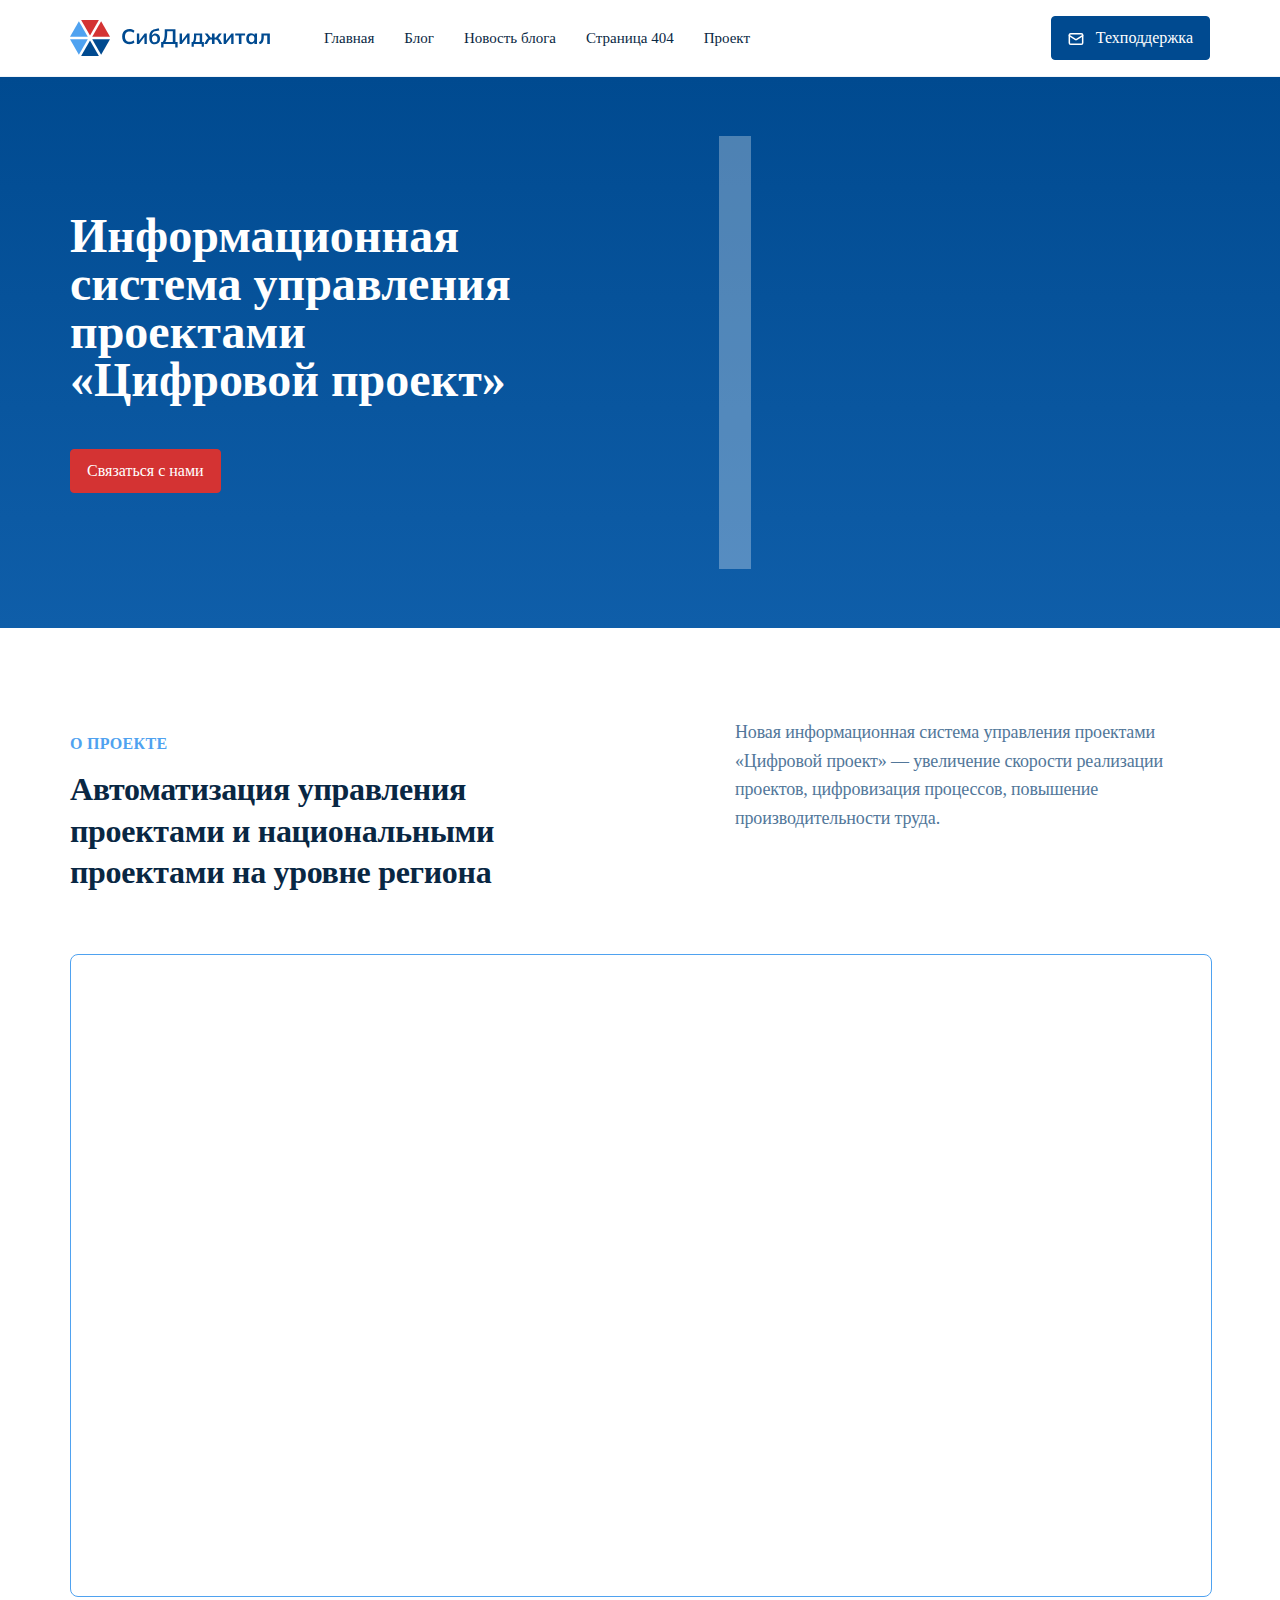
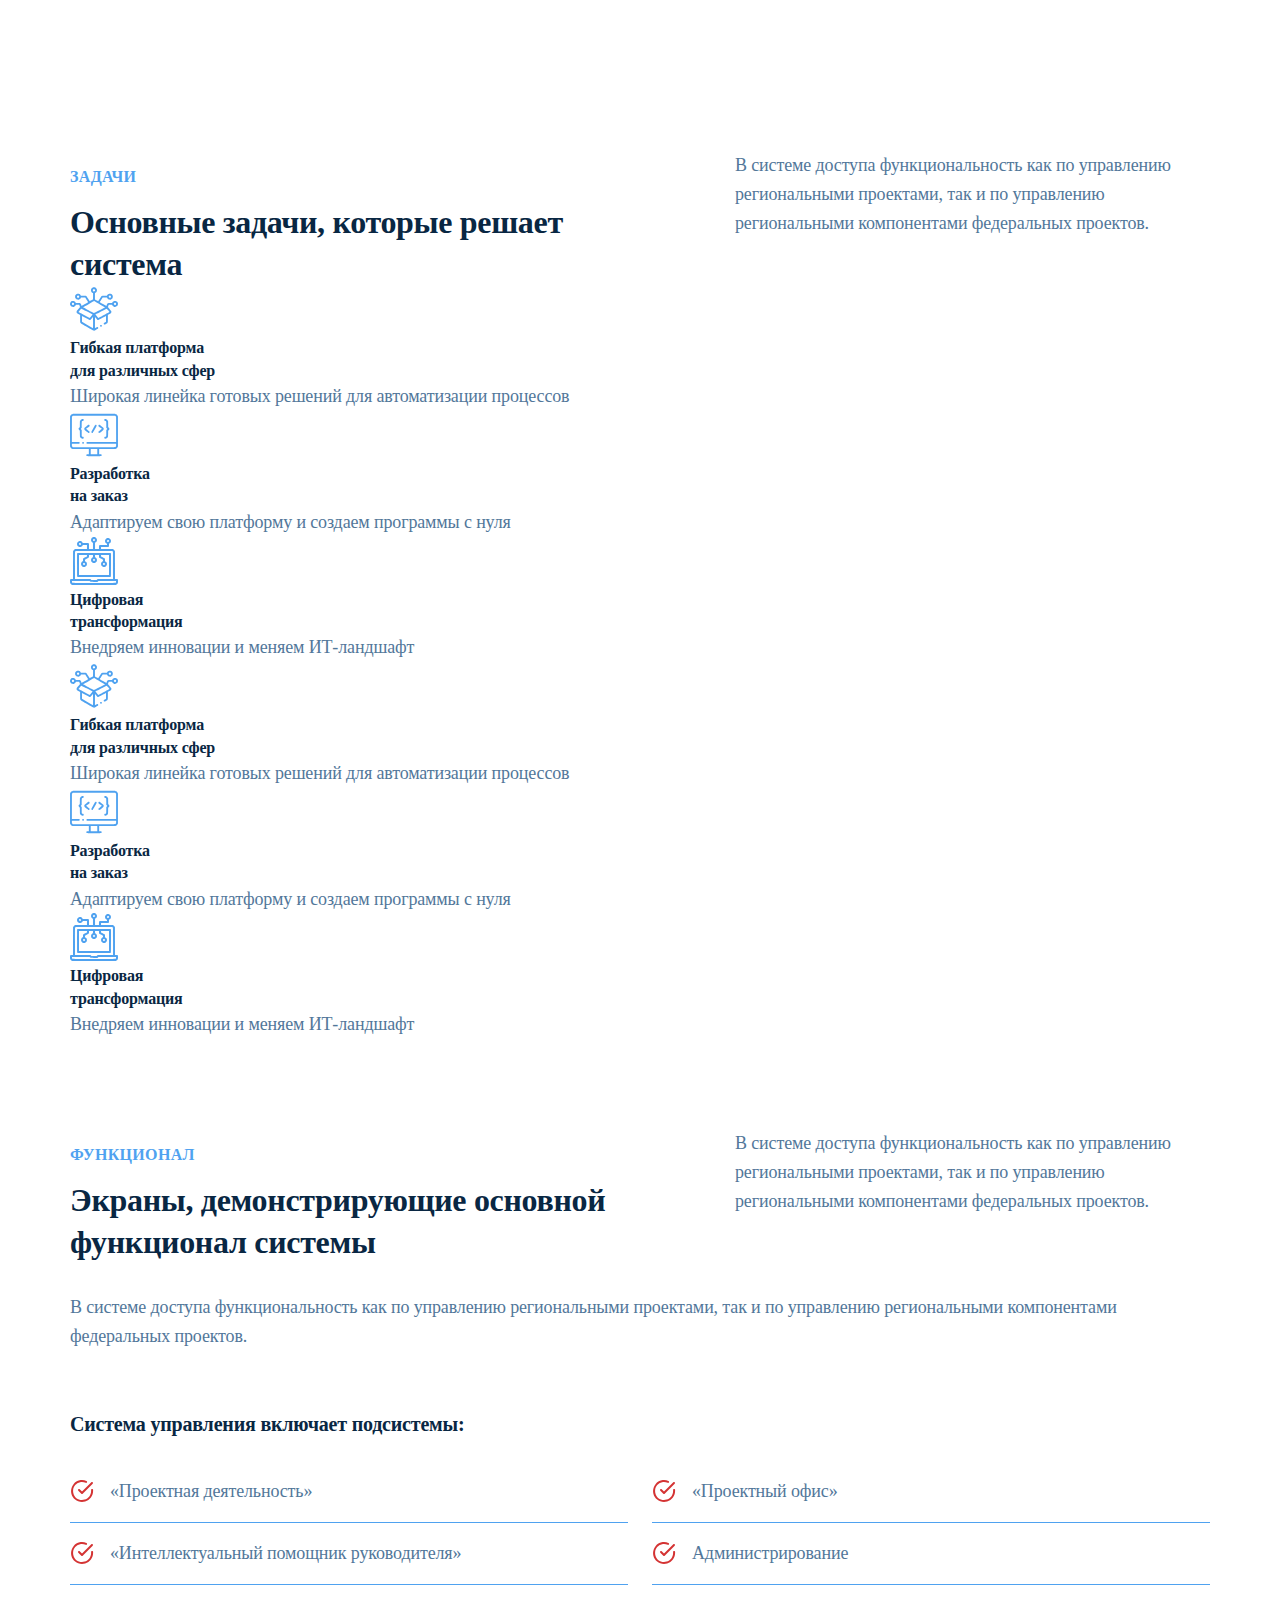
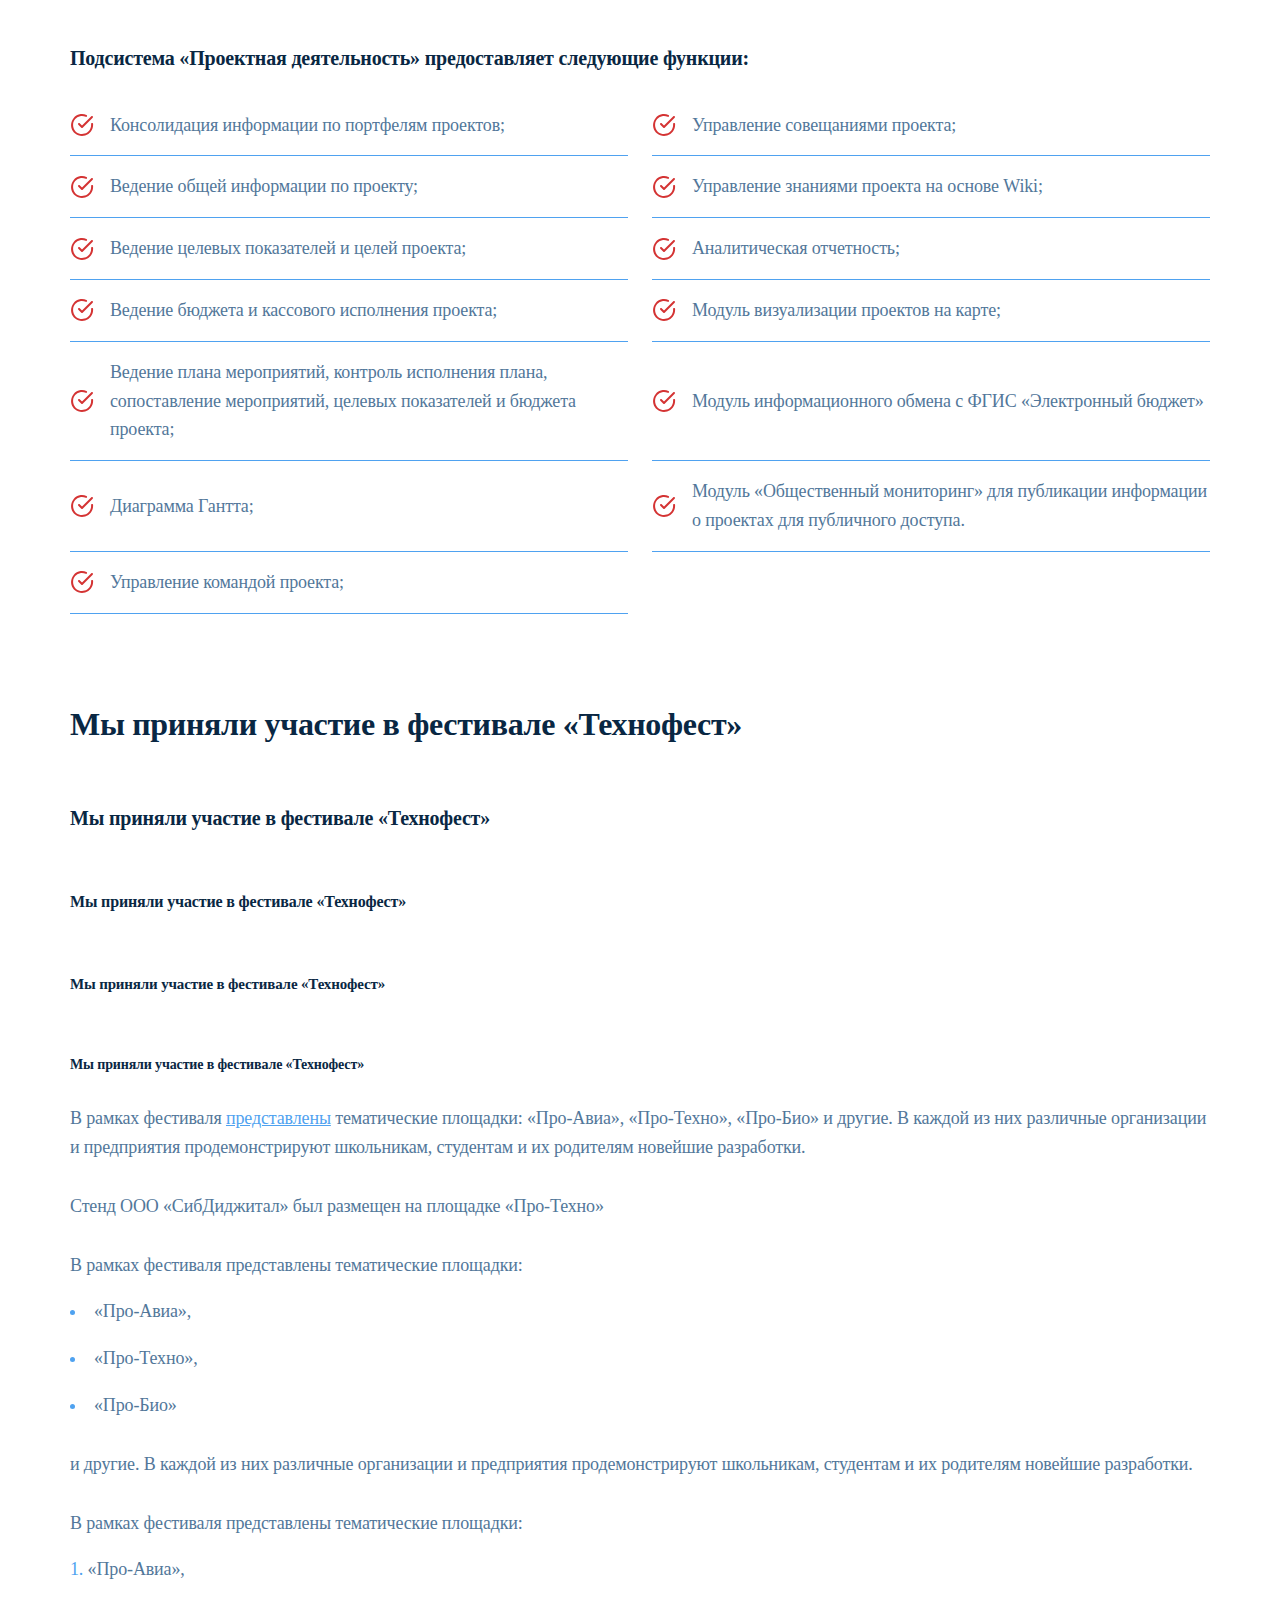
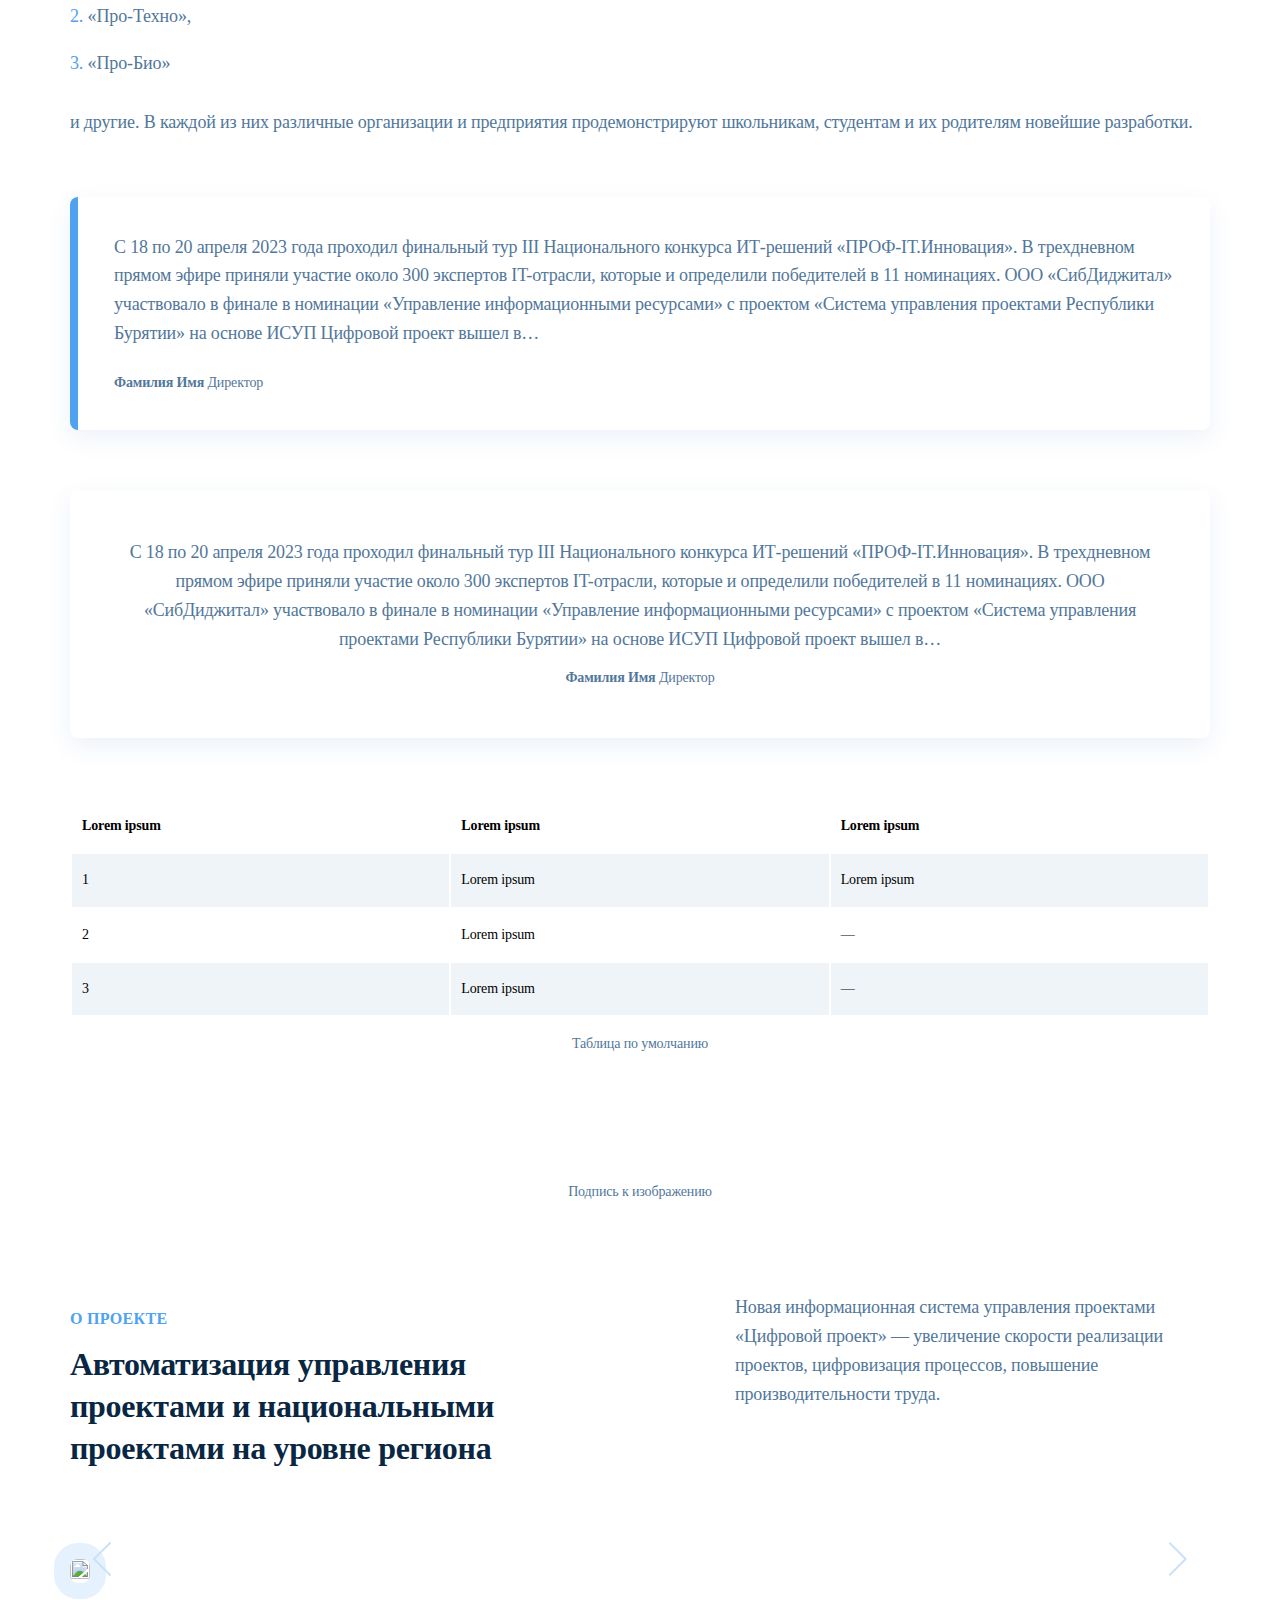
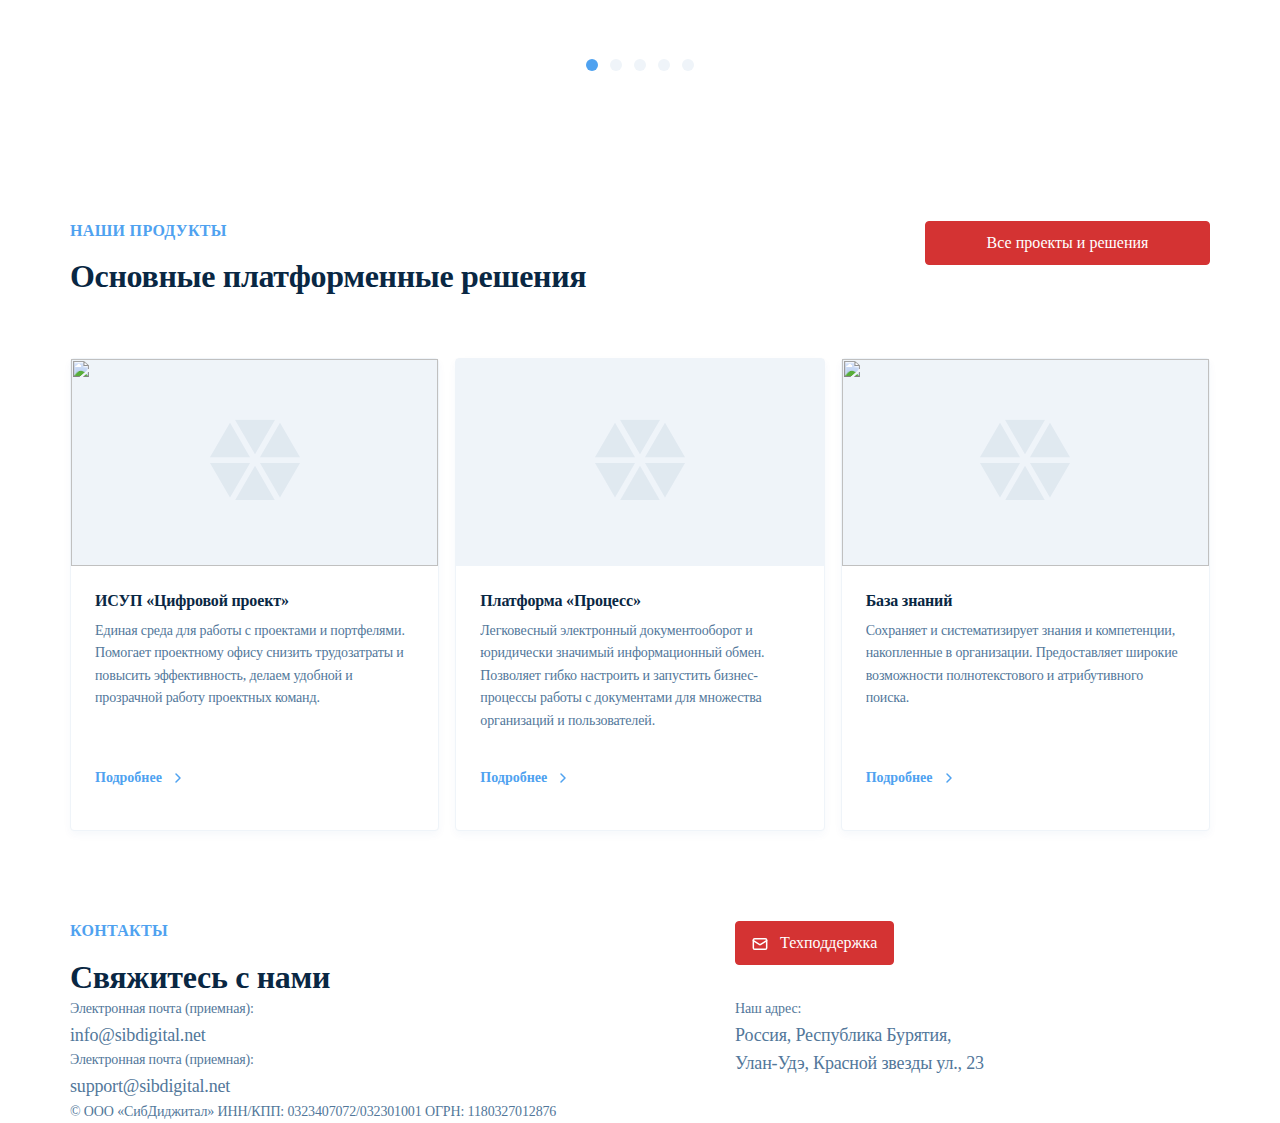
==== commit 9c4faa3c: "Layout of list with ticks block" ====
--- a/project.html
+++ b/project.html
@@ -18,6 +18,7 @@
 	<link rel="stylesheet" href="css/pages-n-regions/block-project-cards.css">
 	<link rel="stylesheet" href="css/pages-n-regions/region-publication-content.css">
 	<link rel="stylesheet" href="css/pages-n-regions/region-publication-content-project.css">
+	<link rel="stylesheet" href="css/pages-n-regions/block-list-with-ticks.css">
 	<title>Проект - SibDigital</title>
 </head>
 <body>
@@ -193,6 +194,30 @@
 						<p class="text is-size-large">В системе доступа функциональность как по управлению региональными проектами, так и по управлению региональными компонентами федеральных проектов.</p>
 					</div>
 				</div>
+				<p>В системе доступа функциональность как по управлению региональными проектами, так и по управлению региональными компонентами федеральных проектов.</p>
+				<h3>Система управления включает подсистемы:</h3>
+				<ul class="list-with-ticks-block">
+					<li>«Проектная деятельность»</li>
+					<li>«Проектный офис»</li>
+					<li>«Интеллектуальный помощник руководителя»</li>
+					<li>Администрирование</li>
+				</ul>
+				<h3>Подсистема «Проектная деятельность» предоставляет следующие функции:</h3>
+				<ul class="list-with-ticks-block">
+					<li>Консолидация информации по портфелям проектов;</li>
+					<li>Управление совещаниями проекта;</li>
+					<li>Ведение общей информации по проекту;</li>
+					<li>Управление знаниями проекта на основе Wiki;</li>
+					<li>Ведение целевых показателей и целей проекта;</li>
+					<li>Аналитическая отчетность;</li>
+					<li>Ведение бюджета и кассового исполнения проекта;</li>
+					<li>Модуль визуализации проектов на карте;</li>
+					<li>Ведение плана мероприятий, контроль исполнения плана, сопоставление мероприятий, целевых показателей и бюджета проекта;</li>
+					<li>Модуль информационного обмена с ФГИС «Электронный бюджет»</li>
+					<li>Диаграмма Гантта;</li>
+					<li>Модуль «Общественный мониторинг» для публикации информации о проектах для публичного доступа.</li>
+					<li>Управление командой проекта;</li>
+				</ul>
 				<h2>Мы приняли участие в фестивале «Технофест»</h2>
 				<h3>Мы приняли участие в фестивале «Технофест»</h3>
 				<h4>Мы приняли участие в фестивале «Технофест»</h4>
@@ -253,19 +278,19 @@
 					<div class="slider-block_ui-btn is-next"></div>
 					<div class="slider-block_slides">
 						<div class="slider-block_slides_item is-active">
-							<img src="/img/screenshot-1.png" alt="">
+							<img src="img/screenshot-1.png" alt="">
 						</div>
 						<div class="slider-block_slides_item">
-							<img src="/img/screenshot-1.png" alt="">
+							<img src="img/screenshot-1.png" alt="">
 						</div>
 						<div class="slider-block_slides_item">
-							<img src="/img/screenshot-1.png" alt="">
+							<img src="img/screenshot-1.png" alt="">
 						</div>
 						<div class="slider-block_slides_item">
-							<img src="/img/screenshot-1.png" alt="">
+							<img src="img/screenshot-1.png" alt="">
 						</div>
 						<div class="slider-block_slides_item">
-							<img src="/img/screenshot-1.png" alt="">
+							<img src="img/screenshot-1.png" alt="">
 						</div>
 					</div>
 					<div class="slider-block_ui-dots-block">
--- a/css/pages-n-regions/block-banner.css
+++ b/css/pages-n-regions/block-banner.css
@@ -0,0 +1,103 @@
+.main-banner {
+	overflow: hidden;
+	position: relative;
+	width: 100%;
+	background: linear-gradient(to bottom, var(--color-blue), #0F5EA9);
+	transform: translateZ(-1px) calc(100% + 1px);
+}
+
+.main-banner .is-content-container {
+	position: relative;
+}
+
+.main-banner_content-block {
+	margin: calc(var(--space-wide-4x) + var(--space-wide)/2) 0;
+}
+
+.main-banner_content-block .large-title {
+	color: var(--color-white);
+}
+
+.main-banner_content-block .btn {
+	margin-top: var(--space-wide-1d5x);
+}
+
+.main-banner_bg-hexagon {
+	position: absolute;
+	bottom: calc(0px - var(--space-wide));
+	left: calc(0px - var(--space-wide-4x));
+	width: 520px;
+	z-index: -2;
+}
+
+.main-banner_image-block {
+	position: relative;
+	margin: calc(var(--space-wide-5x)/2) 0;
+}
+
+.main-banner_bg-mockup {
+	position: absolute;
+	width: calc(100% + var(--space-column-2));
+	height: calc(100% + var(--space-column-2));
+	transform: translate(calc(0px - var(--space-column-2) + var(--space-column-gap)), calc(0px - var(--space-column-2)/2));
+	object-fit: contain;
+	object-position: right;
+}
+
+.main-banner_image-block_thumbnail {
+	position: absolute;
+	height: 100%;
+	border-radius: var(--border-radius-2x);
+	outline: var(--space-atomar-4x) solid rgba(255, 255, 255, 0.30);
+}
+
+/* ---------------- Adaptation ---------------- */
+
+/* Only Tablets and Phones */
+@media only screen and (max-width: 1080px) {
+	.main-banner_content-block {
+		box-sizing: border-box;
+		width: 100%;
+		margin: 0;
+		padding: 0 var(--space-atomar-3x);
+	}
+
+	.main-banner_image-block {
+		margin: 0;
+		position: relative;
+		top: var(--space-wide-3x);
+	}
+
+	.main-banner_image-block::after {
+		content: "";
+		position: absolute;
+		left: 0;
+		right: 0;
+		bottom: 0;
+		height: 100%;
+		z-index: 2;
+		background: linear-gradient(to top, #004A9040 0%, #004A9000 20%);
+	}
+
+	.main-banner_image-block .main-banner_bg-mockup {
+		position: static;
+		width: 100%;
+		height: auto;
+		transform: none;
+	}
+
+	.main-banner_image-block_thumbnail {
+		position: relative;
+		height: auto;
+		width: 100%;
+	}
+
+	.main-banner .is-content-container {
+		padding-top: calc(var(--space-atomar-6x)*2);
+		padding-bottom: calc(var(--space-atomar-6x)*2);
+	}
+
+	.main-banner_bg-hexagon {
+		left: auto;
+	}
+}--- a/css/pages-n-regions/region-publication-content-project.css
+++ b/css/pages-n-regions/region-publication-content-project.css
@@ -1,11 +1,16 @@
 /* ---------------- Redefining styles for content on a project page ---------------- */
 
+.content.is-project-content p,
+.content.is-project-content li {
+	font-size: var(--font-size-content);
+	font-weight: 400;
+	line-height: 160%; /* 22.4px */
+	letter-spacing: -0.14px;
+}
+
+/* Colors */
 .content.is-project-content {
 	margin-bottom: var(--space-wide-2x);
-}
-
-.content.is-project-content .headings-block:not(:first-child) {
-	margin-top: var(--space-wide-3x);
 }
 
 .content.is-project-content .project-cards-block_card_descriprion .small-title {
@@ -16,29 +21,26 @@
 	color: var(--color-blue-additional);
 }
 
-
-
 .content.is-project-content p,
 .content.is-project-content li {
 	color: var(--color-blue-gray);
 }
 
-.content.is-project-content > p,
-.content.is-project-content > h2,
+/* Margins */
+.content.is-project-content .headings-block:not(:first-child),
+.content.is-project-content > h2 {
+	margin-top: var(--space-wide-3x);
+}
+
 .content.is-project-content > h3,
 .content.is-project-content > h4,
 .content.is-project-content > h5,
 .content.is-project-content > h6 {
-	margin-top: 2em;
+	margin-top: var(--space-wide-2x);
 }
 
-
-.content.is-project-content p,
-.content.is-project-content li {
-	font-size: var(--font-size-content);
-	font-weight: 400;
-	line-height: 160%; /* 22.4px */
-	letter-spacing: -0.14px;
+.content.is-project-content > p {
+	margin-top: var(--space-wide);
 }
 
 .content.is-project-content > blockquote.wp-block-quote,
@@ -46,7 +48,7 @@
 .content.is-project-content > figure,
 .content.is-project-content > iframe,
 .content.is-project-content > wp-block-table {
-	margin: var(--space-wide-1d5x) 0;
+	margin: var(--space-wide-2x) 0;
 }
 
 .content.is-project-content > .wp-block-image img {
--- a/css/pages-n-regions/block-list-with-ticks.css
+++ b/css/pages-n-regions/block-list-with-ticks.css
@@ -0,0 +1,38 @@
+.list-with-ticks-block {
+	display: grid;
+	grid-template-columns: 1fr 1fr;
+	column-gap: var(--space-atomar-6x);
+	margin-top: var(--space-atomar-6x);
+}
+
+.list-with-ticks-block li {
+	display: flex;
+	align-items: center;
+	padding: var(--space-atomar-4x) 0;
+	margin: 0;
+	border-bottom: 1px solid var(--color-blue-additional);
+	list-style-type: none;
+	color: var(--color-blue);
+	font-size: 16px;
+	font-weight: 600;
+	line-height: 140%; /* 22.4px */
+	letter-spacing: -0.16px;
+}
+
+.list-with-ticks-block li::before {
+	content: "";
+	background: url("data:image/svg+xml; utf8, <svg xmlns='http://www.w3.org/2000/svg' xmlns:xlink='http://www.w3.org/1999/xlink' width='24px' height='24px' viewBox='0 0 24 24'><path fill='%23D43333' d='M12,23c-1.3,0-2.6-0.2-3.8-0.7C6,21.5,4.1,20,2.8,18c-1.3-2-1.9-4.4-1.7-6.7c0.2-2.4,1.1-4.6,2.6-6.4c1.5-1.8,3.6-3.1,5.9-3.6c2.3-0.5,4.7-0.3,6.9,0.7C17,2.2,17.2,2.8,17,3.3c-0.2,0.5-0.8,0.7-1.3,0.5c-1.8-0.8-3.8-1-5.6-0.6C8.1,3.6,6.4,4.7,5.2,6.1c-1.3,1.5-2,3.3-2.1,5.3c-0.1,1.9,0.4,3.9,1.4,5.5c1,1.6,2.6,2.9,4.4,3.5c1.8,0.7,3.8,0.7,5.7,0.2c1.8-0.5,3.5-1.7,4.7-3.2c1.2-1.5,1.8-3.5,1.8-5.4v-0.9c0-0.6,0.4-1,1-1s1,0.4,1,1V12c0,2.4-0.8,4.7-2.2,6.6c-1.4,1.9-3.4,3.3-5.7,4C14.1,22.8,13.1,23,12,23z M12.7,14.7l10-10c0.4-0.4,0.4-1,0-1.4c-0.4-0.4-1-0.4-1.4,0L12,12.6l-2.3-2.3c-0.4-0.4-1-0.4-1.4,0s-0.4,1,0,1.4l3,3c0.2,0.2,0.4,0.3,0.7,0.3C12.3,15,12.5,14.9,12.7,14.7z'/></svg>") center;
+	display: block;
+	min-height: var(--space-atomar-6x);
+	min-width: var(--space-atomar-6x);
+	margin-right: var(--space-atomar-4x);
+}
+
+/* ---------------- Adaptation ---------------- */
+
+/* Only Phones */
+@media only screen and (max-width: 780px) {
+	.list-with-ticks-block {
+		grid-template-columns: 1fr;
+	}
+}